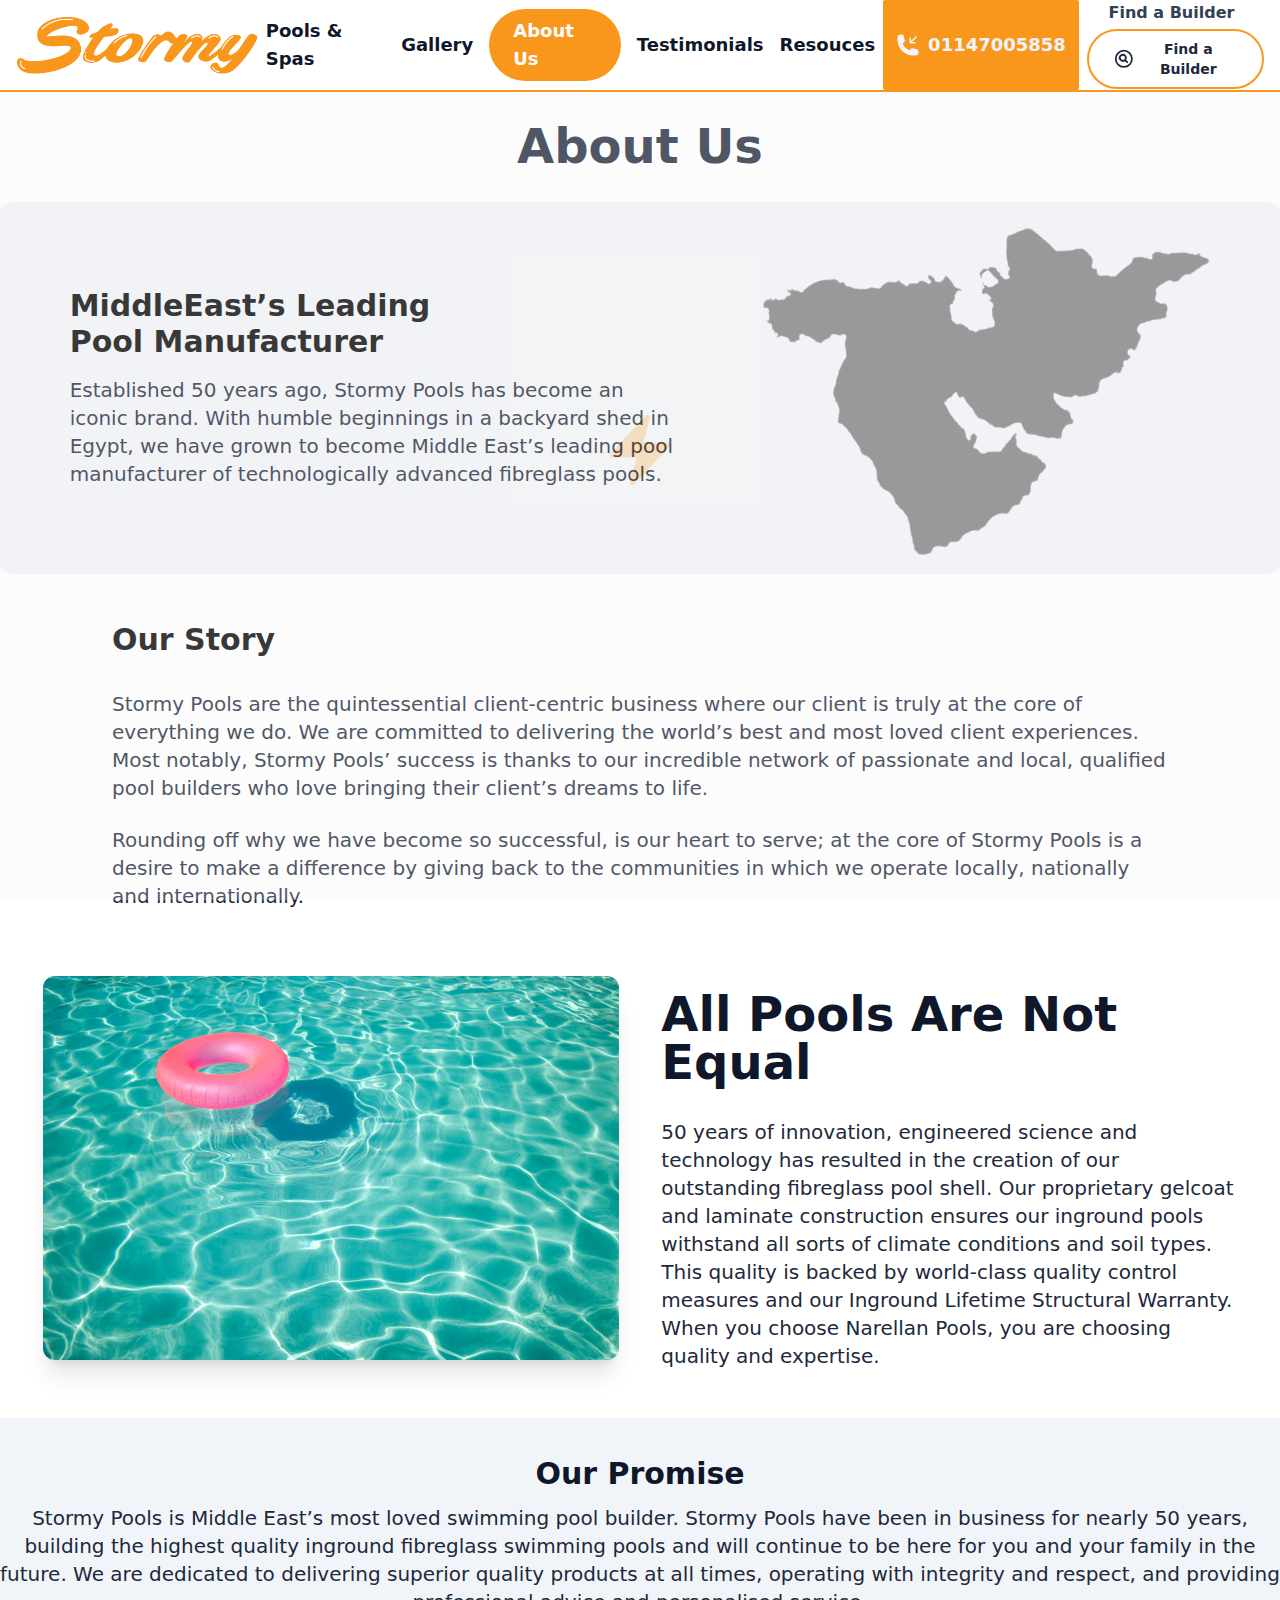
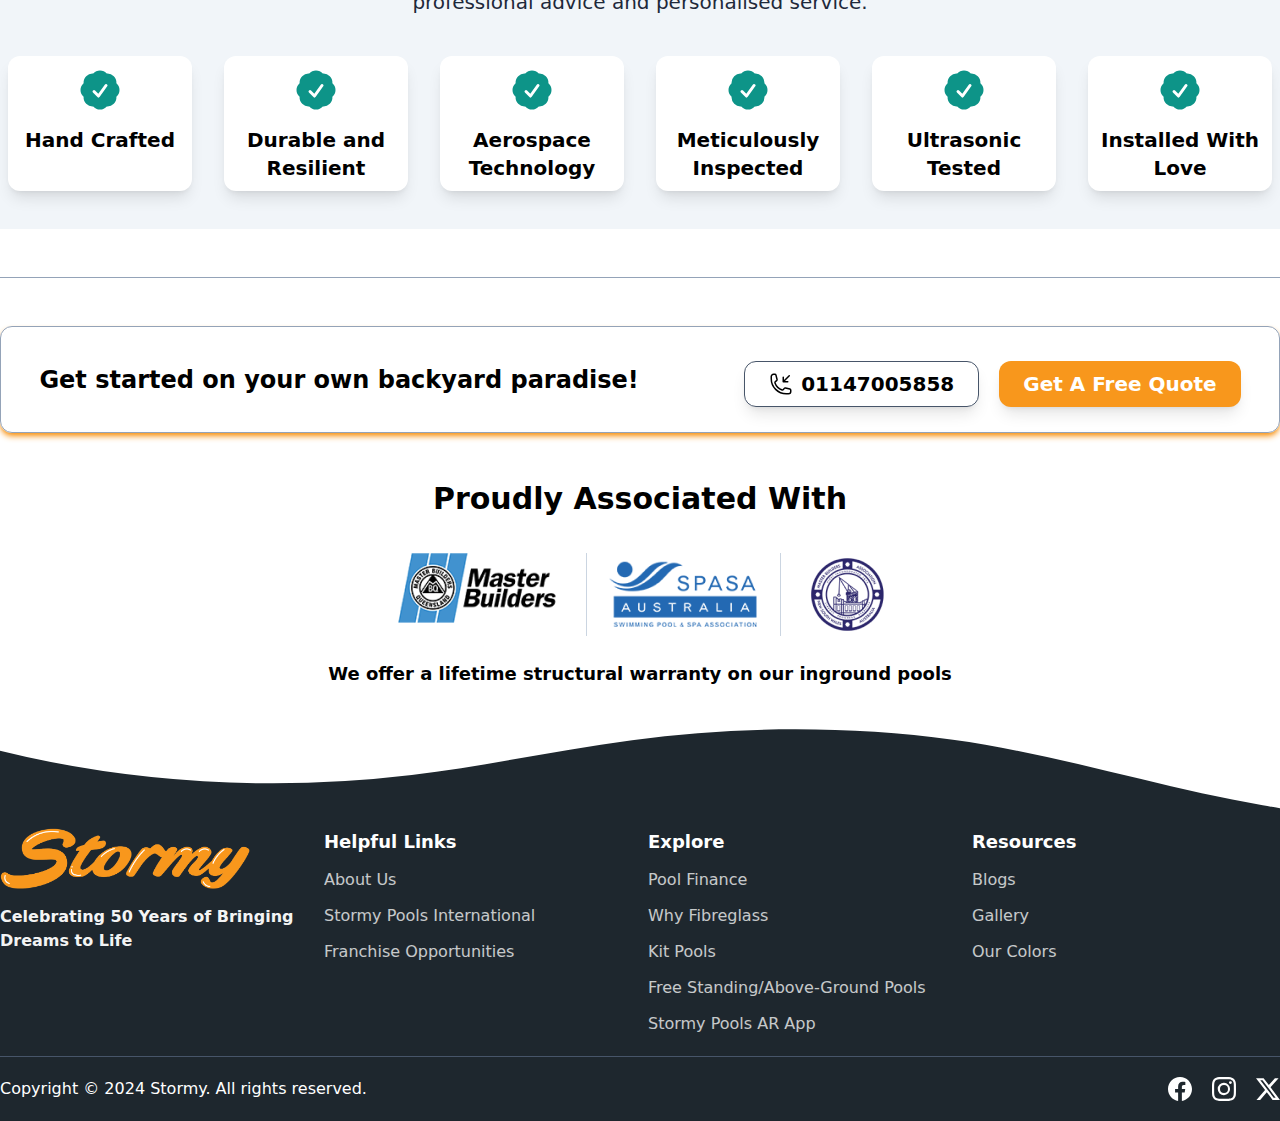
==== about.html @ 47d75a29 "last changes" ====
<!DOCTYPE html>
<html lang="en" class="scroll-smooth">
<head class="scroll-smooth">
    <meta charset="UTF-8">
    <meta name="viewport" content="width=device-width, initial-scale=1.0">
    <title>About Us</title>
    <link rel="stylesheet" href="output.css">
    <style>

        .hazem {
            position: absolute;
            bottom: 0;
            left: 0;
            width: 55%;
            overflow: hidden;
            line-height: 0;
        }
        
        .hazem svg {
            position: relative;
            display: block;
            width: calc(105% + 1.3px);
        }
        
        
        .custom-shape-divider-bottom-1708696219 {
            position: absolute;
            bottom: 0;
            left: 0;
            width: 100%;
            overflow: hidden;
            line-height: 0;
            transform: rotate(180deg);
        }
        
        .custom-shape-divider-bottom-1708696219 svg {
            position: relative;
            display: block;
            width: calc(88% + 1.3px);
            transform: rotateY(180deg);
        }
        
        
        .custom-shape-divider-top-1709748522 {
            top: 0;
            left: 0;
            width: 100%;
            overflow: hidden;
            line-height: 0;
        }
        
        .custom-shape-divider-top-1709748522 svg {
            position: relative;
            display: block;
            width: calc(120% + 1.3px);
            height: 100px;
        }
        
        .custom-shape-divider-top-1709748522 .shape-fill {
            fill: #FFFFFF;
        }
        
    </style>
    <script> configObj = {"buttonD":"M8 17.333h5.333v4C13.333 22.806 14.527 24 16 24c1.473 0 2.667-1.194 2.667-2.667v-4H24L16 8l-8 9.333z","buttonT":"translate(-1088 -172) translate(832 140) translate(32 32) translate(224)","shadowSize":"none","roundnessSize":"14px","buttonDToBottom":"18px","buttonDToRight":"18px","selectedBackgroundColor":"#f8971c","selectedIconColor":"#0f172a","buttonWidth":"40px","buttonHeight":"40px","svgWidth":"32px","svgHeight":"32px"};
    function createButton(obj, pageSimulator) {    const body = document.querySelector("body");
        backToTopButton = document.createElement("span");
            backToTopButton.classList.add("softr-back-to-top-button"); 
               backToTopButton.id = "softr-back-to-top-button"; 
                  pageSimulator      ? pageSimulator.appendChild(backToTopButton)      : body.appendChild(backToTopButton);
                      backToTopButton.style.width = obj.buttonWidth;    backToTopButton.style.height = obj.buttonHeight;
                          backToTopButton.style.marginRight = obj.buttonDToRight;    backToTopButton.style.marginBottom = obj.buttonDToBottom;
                              backToTopButton.style.borderRadius = obj.roundnessSize;    backToTopButton.style.boxShadow = obj.shadowSize;
                                  backToTopButton.style.color = obj.selectedBackgroundColor;    backToTopButton.style.backgroundColor = obj.selectedBackgroundColor;
                                      pageSimulator ? backToTopButton.style.position = "absolute" : backToTopButton.style.position = "fixed";
                                          backToTopButton.style.outline = "none";    backToTopButton.style.bottom = "0px";
                                             backToTopButton.style.right = "0px";    backToTopButton.style.cursor = "pointer"; 
                                                backToTopButton.style.textAlign = "center";    backToTopButton.style.border = "solid 2px currentColor";  
                                                  backToTopButton.innerHTML =      '<svg class="back-to-top-button-svg" xmlns="http://www.w3.org/2000/svg" width="32" height="32" viewBox="0 0 32 32" > <g fill="none" fill-rule="evenodd"> <path d="M0 0H32V32H0z" transform="translate(-1028 -172) translate(832 140) translate(32 32) translate(164) matrix(1 0 0 -1 0 32)" /> <path class="back-to-top-button-img" fill-rule="nonzero" d="M11.384 13.333h9.232c.638 0 .958.68.505 1.079l-4.613 4.07c-.28.246-.736.246-1.016 0l-4.613-4.07c-.453-.399-.133-1.079.505-1.079z" transform="translate(-1028 -172) translate(832 140) translate(32 32) translate(164) matrix(1 0 0 -1 0 32)" /> </g> </svg>';    backToTopButtonSvg = document.querySelector(".back-to-top-button-svg");    backToTopButtonSvg.style.verticalAlign = "middle";    backToTopButtonSvg.style.margin = "auto";    backToTopButtonSvg.style.justifyContent = "center";    backToTopButtonSvg.style.width = obj.svgWidth;    backToTopButtonSvg.style.height = obj.svgHeight;    backToTopButton.appendChild(backToTopButtonSvg);    backToTopButtonImg = document.querySelector(".back-to-top-button-img");    backToTopButtonImg.style.fill = obj.selectedIconColor;    backToTopButtonSvg.appendChild(backToTopButtonImg);    backToTopButtonImg.setAttribute("d", obj.buttonD);    backToTopButtonImg.setAttribute("transform", obj.buttonT);        if(!pageSimulator) {      backToTopButton.style.display = "none";      window.onscroll = function() {        if (document.body.scrollTop > 20 || document.documentElement.scrollTop > 20) {          backToTopButton.style.display = "block";        } else {          backToTopButton.style.display = "none";        }      };        backToTopButton.onclick = function() {        document.body.scrollTop = 0;        document.documentElement.scrollTop = 0;      };    }  };document.addEventListener("DOMContentLoaded", function() { createButton(configObj, null); });
    </script>
    <script src="https://ajax.googleapis.com/ajax/libs/jquery/3.5.1/jquery.min.js"></script>
    <script>
        $(window).on('load', function() {
            $("#loadfirst").fadeOut(1100);
            // $("#mycontent").fadeIn(2000);
            });
    </script>    
</head>
<body>


<!-- my loader -->
<div id="loadfirst" class="h-screen flex justify-center items-center bg-gray-100 z-50 w-screen absolute">
    <svg xmlns="http://www.w3.org/2000/svg" viewBox="0 0 24 24" fill="currentColor" class="text-logo w-20 h-20 sm: animate-ping ease-out">
        <path fill-rule="evenodd" d="M14.615 1.595a.75.75 0 0 1 .359.852L12.982 9.75h7.268a.75.75 0 0 1 .548 1.262l-10.5 11.25a.75.75 0 0 1-1.272-.71l1.992-7.302H3.75a.75.75 0 0 1-.548-1.262l10.5-11.25a.75.75 0 0 1 .913-.143Z" clip-rule="evenodd" />
      </svg>      
</div>




<div id="mycontent">

    <!-- header of the nav bar -->
    <header class="border-b-[2px] border-logo fixed z-50 bg-white w-full">
        <nav class="2xl:container 2xl:mx-auto mx-4 flex justify-between text-slate-800 h-[65px] md:h-[90px]">
            <a href="index.html" class="flex items-center"> <img src="photos/logo2.png" class="w-[160px] sm:w-[250px] sm:min-w-[180px]"> </a>   
            <div class="hidden mylg:flex mylg:items-center 2xl:space-x-6 mylg:mx-2 mylg:space-x-4 font-bold font-sans text-slate-900 text-lg">
                    <a class="navnormal" href="#">Pools & Spas</a>
                    <a class="navnormal" href="gallery.html">Gallery</a>
                    <a class="navactive" href="about.html">About Us</a>
                    <a class="navnormal" href="testimonials.html">Testimonials</a>
                    <a class="navnormal" href="#">Resouces</a>
            </div>
            <div class="hidden mylg:flex justify-between xl:ml-0">
                <div class="flex items-center text-slate-100 font-sans font-bold px-3 text-lg border border-logo rounded-sm bg-logo effect">
                    <svg xmlns="http://www.w3.org/2000/svg" viewBox="0 0 24 24" fill="currentColor" class="w-6 mr-2">
                        <path fill-rule="evenodd" d="M19.5 9.75a.75.75 0 0 1-.75.75h-4.5a.75.75 0 0 1-.75-.75v-4.5a.75.75 0 0 1 1.5 0v2.69l4.72-4.72a.75.75 0 1 1 1.06 1.06L16.06 9h2.69a.75.75 0 0 1 .75.75Z" clip-rule="evenodd" />
                        <path fill-rule="evenodd" d="M1.5 4.5a3 3 0 0 1 3-3h1.372c.86 0 1.61.586 1.819 1.42l1.105 4.423a1.875 1.875 0 0 1-.694 1.955l-1.293.97c-.135.101-.164.249-.126.352a11.285 11.285 0 0 0 6.697 6.697c.103.038.25.009.352-.126l.97-1.293a1.875 1.875 0 0 1 1.955-.694l4.423 1.105c.834.209 1.42.959 1.42 1.82V19.5a3 3 0 0 1-3 3h-2.25C8.552 22.5 1.5 15.448 1.5 6.75V4.5Z" clip-rule="evenodd" />
                      </svg>                      
                  <a href="#"> 01147005858 </a> </div>
                <div class="flex flex-col items-center justify-center">
                    <div class="font-sans font-bold text-slate-700 pb-1"> Find a Builder</div>
                    <div><button class="flex items-center ml-2 py-2 px-6 border-2 border-logo rounded-full font-bold text-sm text-center active:bg-logo2 hover:bg-logo hover:text-white hover:border-2 hover:border-orange-300 transition-all" ><svg xmlns="http://www.w3.org/2000/svg" fill="none" viewBox="0 0 24 24" stroke-width="2" stroke="currentColor" class=" w-6 mr-1 2xl:-ml-2">
                        <path stroke-linecap="round" stroke-linejoin="round" d="m15.75 15.75-2.489-2.489m0 0a3.375 3.375 0 1 0-4.773-4.773 3.375 3.375 0 0 0 4.774 4.774ZM21 12a9 9 0 1 1-18 0 9 9 0 0 1 18 0Z" />
                      </svg> Find a Builder
                      </button>
                    </div>
                </div>
            </div>
            <div class="mylg:hidden flex items-center justify-between"> <button id="hambutton">
                <svg xmlns="http://www.w3.org/2000/svg" viewBox="0 0 24 24" fill="currentColor" class="w-[35px] sm:w-[50px] transition-transform transform-gpu active:rotate-90" @click="toggleEffect">
                    <path fill-rule="evenodd" d="M3 5.25a.75.75 0 0 1 .75-.75h16.5a.75.75 0 0 1 0 1.5H3.75A.75.75 0 0 1 3 5.25Zm0 4.5A.75.75 0 0 1 3.75 9h16.5a.75.75 0 0 1 0 1.5H3.75A.75.75 0 0 1 3 9.75Zm0 4.5a.75.75 0 0 1 .75-.75h16.5a.75.75 0 0 1 0 1.5H3.75a.75.75 0 0 1-.75-.75Zm0 4.5a.75.75 0 0 1 .75-.75h16.5a.75.75 0 0 1 0 1.5H3.75a.75.75 0 0 1-.75-.75Z" clip-rule="evenodd" />
                  </svg>
                </button>
            </div>
        </nav>
        <div id="menu" class="absolute bg-white left-0 right-0 hidden mylg:hidden flex-col items-center justify-center">
            <a class=" hover:text-white active:bg-logo2 hover:bg-logo w-full text-center font-semibold transition-all flex justify-center py-4 text-lg md:text-xl" href="#">Pools & Spas</a>
            <a class=" hover:text-white hover:bg-logo active:bg-logo2 w-full text-center font-semibold transition-all flex justify-center py-4 text-lg md:text-xl" href="gallery.html">Gallery</a>
            <a class=" text-white bg-logo active:bg-logo2 w-full text-center font-semibold transition-all flex justify-center py-4 text-lg md:text-xl" href="about.html">About Us</a>
            <a class=" hover:text-white hover:bg-logo active:bg-logo2 w-full text-center font-semibold transition-all flex justify-center py-4 text-lg md:text-xl" href="testimonials.html">Testimonials</a>
            <a class=" hover:text-white hover:bg-logo active:bg-logo2 w-full text-center font-semibold transition-all flex justify-center py-4 text-lg md:text-xl" href="#">Resouces</a>
            <div class="bg-logo active:bg-logo2 w-full text-center font-semibold transition-all flex justify-center py-4 text-lg text-slate-100">
                <svg xmlns="http://www.w3.org/2000/svg" viewBox="0 0 24 24" fill="currentColor" class="w-6 mr-2 ease-out duration-300">
                    <path fill-rule="evenodd" d="M19.5 9.75a.75.75 0 0 1-.75.75h-4.5a.75.75 0 0 1-.75-.75v-4.5a.75.75 0 0 1 1.5 0v2.69l4.72-4.72a.75.75 0 1 1 1.06 1.06L16.06 9h2.69a.75.75 0 0 1 .75.75Z" clip-rule="evenodd" />
                    <path fill-rule="evenodd" d="M1.5 4.5a3 3 0 0 1 3-3h1.372c.86 0 1.61.586 1.819 1.42l1.105 4.423a1.875 1.875 0 0 1-.694 1.955l-1.293.97c-.135.101-.164.249-.126.352a11.285 11.285 0 0 0 6.697 6.697c.103.038.25.009.352-.126l.97-1.293a1.875 1.875 0 0 1 1.955-.694l4.423 1.105c.834.209 1.42.959 1.42 1.82V19.5a3 3 0 0 1-3 3h-2.25C8.552 22.5 1.5 15.448 1.5 6.75V4.5Z" clip-rule="evenodd" />
                  </svg>
              <a href="#"> 01147005858 </a> </div>
        </div>
    </header>
    


    <!-- about hero -->
    <div class="pt-[65px] md:pt-[90px] sm:container sm:mx-auto">
        <div class="flex flex-col items-center justify-evenly">
            <div> <h1 class="text-3xl sm:text-4xl lg:text-5xl font-bold text-slate-800 py-3 sm:py-5 lg:py-8">About Us</h1> </div>
            <div class="relative sm:container sm:mx-auto bg-gray-100 flex flex-col-reverse sm:flex-row items-center justify-evenly py-4 mx-3 rounded-xl">
                <div class="sm:w-1/2 space-y-4 w-full">
                    <h1 class="text-start left-0 top-0 font-bold text-xl sm:text-2xl lg:text-3xl ml-4 ">MiddleEast’s Leading <br> Pool Manufacturer</h1>
                    <h2 class="text-slate-800 text-start text-base sm:text-lg lg:text-xl mx-4">Established 50 years ago, Stormy Pools has become an iconic brand. With humble beginnings in a backyard shed in Egypt, we have grown to become Middle East’s leading pool manufacturer of technologically advanced fibreglass pools.</h2>
                </div>
                <div class="sm:mr-4 relative pb-4 sm:py-0 mx-4"> <img src="about/middleast.png" class="object-cover"> </div>
            </div>
        </div>
    </div>

    <!-- under hero -->
    <div class="sm:container sm:mx-auto mx-8 sm:py-8 py-4 flex flex-col items-start justify-evenly space-y-4">
        <h1 class="text-start left-0 top-0 font-bold text-xl sm:text-2xl lg:text-3xl py-2 sm:py-4 sm:mx-28"> Our Story </h1>
        <div class="sm:mx-28">
            <p class="text-slate-800 font-sans text-base md:text-base mylg:text-xl">Stormy Pools are the quintessential client-centric business where our client is truly at the core of everything we do. We are committed to delivering the world’s best and most loved client experiences. Most notably, Stormy Pools’ success is thanks to our incredible network of passionate and local, qualified pool builders who love bringing their client’s dreams to life.</p>
            <br>
            <p class="text-slate-800 font-sans text-base md:text-base mylg:text-xl">Rounding off why we have become so successful, is our heart to serve; at the core of Stormy Pools is a desire to make a difference by giving back to the communities in which we operate locally, nationally and internationally.</p>
        </div>
    </div>



    <!-- under hero -->
    <div class="mx-8 sm:mx-0 flex flex-col items-center space-y-3 md:container md:mx-auto md:flex-row md:justify-evenly md:space-y-6 py-6">
        <div class="relative md:max-w-[45%] effectphoto">
            <img class="rounded-xl shadow-xl w-full h-full object-cover box" src="about/cover.png">
        </div>
        <div class="relative md:max-w-[45%] space-y-3 mylg:space-y-8 flex flex-col items-start text-start">
            <h1 class="text-slate-900  font-bold text-xl sm:text-2xl lg:text-3xl mylg:text-5xl font-sans">All Pools Are Not Equal</h1>
            <h2 class="text-slate-800 font-sans text-base md:text-base mylg:text-xl">
                50 years of innovation, engineered science and technology has resulted in the creation of our outstanding fibreglass pool shell.
                Our proprietary gelcoat and laminate construction ensures our inground pools withstand all sorts of climate conditions and soil types.
                This quality is backed by world-class quality control measures and our Inground Lifetime Structural Warranty.
                 When you choose Narellan Pools, you are choosing quality and expertise.
            </h2>
        </div>

    </div>




        <!-- credits -->
        <div class=" bg-slate-100 w-full space-y-5 md:space-y-10 flex flex-col items-center justify-evenly my-6">
        
            <div class="md:container md:mx-auto h-[30%] flex flex-col justify-center items-center pt-[3%] mx-4">
                <h1 class="text-xl mx-2 font-bold font-sans text-center text-slate-900 md:text-2xl mylg:text-3xl sm:w-[55%]">Our Promise</h1>
                <h2 class="text-slate-800 font-sans text-base md:text-base mylg:text-xl text-center pt-3">Stormy Pools is Middle East’s most loved swimming pool builder. Stormy Pools have been in business for nearly 50 years,
                    building the highest quality inground fibreglass swimming pools and will continue to be here for you and your family in the future. We are dedicated to delivering superior quality products at all times,
                    operating with integrity and respect, and providing professional advice and personalised service.
                </h2>
            </div>
            
            <div class="container mx-auto pb-[3%]">
                <div class="grid grid-cols-3 mx-2 gap-x-2 gap-y-2 md:gap-y-4 md:grid-cols-6 mylg:gap-x-8 text-center h-full">
                    
                    <div class="flex flex-col items-center justify-start space-y-1 md:space-y-3 bg-white rounded-xl py-[5%] px-[5%] shadow-lg box">
                        <svg xmlns="http://www.w3.org/2000/svg" viewBox="0 0 24 24" fill="currentColor" class="w-8 h-8 md:w-12 md:h-12 text-teal-600">
                            <path fill-rule="evenodd" d="M8.603 3.799A4.49 4.49 0 0 1 12 2.25c1.357 0 2.573.6 3.397 1.549a4.49 4.49 0 0 1 3.498 1.307 4.491 4.491 0 0 1 1.307 3.497A4.49 4.49 0 0 1 21.75 12a4.49 4.49 0 0 1-1.549 3.397 4.491 4.491 0 0 1-1.307 3.497 4.491 4.491 0 0 1-3.497 1.307A4.49 4.49 0 0 1 12 21.75a4.49 4.49 0 0 1-3.397-1.549 4.49 4.49 0 0 1-3.498-1.306 4.491 4.491 0 0 1-1.307-3.498A4.49 4.49 0 0 1 2.25 12c0-1.357.6-2.573 1.549-3.397a4.49 4.49 0 0 1 1.307-3.497 4.49 4.49 0 0 1 3.497-1.307Zm7.007 6.387a.75.75 0 1 0-1.22-.872l-3.236 4.53L9.53 12.22a.75.75 0 0 0-1.06 1.06l2.25 2.25a.75.75 0 0 0 1.14-.094l3.75-5.25Z" clip-rule="evenodd" />
                          </svg>   
                          <h1 class="font-semibold  md:text-lg mylg:text-xl">Hand Crafted</h1>
                          <!-- <p class="text-sm md:text-base">Handcrafted with care for your family in our state-of-the-art facility in NSW and QLD.</p>      -->
                    </div>

                    <div class="flex flex-col items-center justify-start space-y-1 md:space-y-3 bg-white rounded-xl py-[5%] px-[5%] shadow-lg box">
                        <svg xmlns="http://www.w3.org/2000/svg" viewBox="0 0 24 24" fill="currentColor" class="w-8 h-8 md:w-12 md:h-12 text-teal-600">
                            <path fill-rule="evenodd" d="M8.603 3.799A4.49 4.49 0 0 1 12 2.25c1.357 0 2.573.6 3.397 1.549a4.49 4.49 0 0 1 3.498 1.307 4.491 4.491 0 0 1 1.307 3.497A4.49 4.49 0 0 1 21.75 12a4.49 4.49 0 0 1-1.549 3.397 4.491 4.491 0 0 1-1.307 3.497 4.491 4.491 0 0 1-3.497 1.307A4.49 4.49 0 0 1 12 21.75a4.49 4.49 0 0 1-3.397-1.549 4.49 4.49 0 0 1-3.498-1.306 4.491 4.491 0 0 1-1.307-3.498A4.49 4.49 0 0 1 2.25 12c0-1.357.6-2.573 1.549-3.397a4.49 4.49 0 0 1 1.307-3.497 4.49 4.49 0 0 1 3.497-1.307Zm7.007 6.387a.75.75 0 1 0-1.22-.872l-3.236 4.53L9.53 12.22a.75.75 0 0 0-1.06 1.06l2.25 2.25a.75.75 0 0 0 1.14-.094l3.75-5.25Z" clip-rule="evenodd" />
                          </svg>   
                          <h1 class="font-semibold  md:text-lg mylg:text-xl">Durable and Resilient</h1>
                          <!-- <p class="text-sm md:text-base">Handcrafted with care for your family in our state-of-the-art facility in NSW and QLD.</p>      -->
                    </div>

                    <div class="flex flex-col items-center justify-start space-y-1 md:space-y-3 bg-white rounded-xl py-[5%] px-[5%] shadow-lg box">
                        <svg xmlns="http://www.w3.org/2000/svg" viewBox="0 0 24 24" fill="currentColor" class="w-8 h-8 md:w-12 md:h-12 text-teal-600">
                            <path fill-rule="evenodd" d="M8.603 3.799A4.49 4.49 0 0 1 12 2.25c1.357 0 2.573.6 3.397 1.549a4.49 4.49 0 0 1 3.498 1.307 4.491 4.491 0 0 1 1.307 3.497A4.49 4.49 0 0 1 21.75 12a4.49 4.49 0 0 1-1.549 3.397 4.491 4.491 0 0 1-1.307 3.497 4.491 4.491 0 0 1-3.497 1.307A4.49 4.49 0 0 1 12 21.75a4.49 4.49 0 0 1-3.397-1.549 4.49 4.49 0 0 1-3.498-1.306 4.491 4.491 0 0 1-1.307-3.498A4.49 4.49 0 0 1 2.25 12c0-1.357.6-2.573 1.549-3.397a4.49 4.49 0 0 1 1.307-3.497 4.49 4.49 0 0 1 3.497-1.307Zm7.007 6.387a.75.75 0 1 0-1.22-.872l-3.236 4.53L9.53 12.22a.75.75 0 0 0-1.06 1.06l2.25 2.25a.75.75 0 0 0 1.14-.094l3.75-5.25Z" clip-rule="evenodd" />
                          </svg>   
                          <h1 class="font-semibold  md:text-lg mylg:text-xl">Aerospace Technology</h1>
                          <!-- <p class="text-sm md:text-base">Handcrafted with care for your family in our state-of-the-art facility in NSW and QLD.</p>      -->
                    </div>
                    
                    <div class="flex flex-col items-center justify-start space-y-1 md:space-y-3 bg-white rounded-xl py-[5%] px-[5%] shadow-lg box">
                        <svg xmlns="http://www.w3.org/2000/svg" viewBox="0 0 24 24" fill="currentColor" class="w-8 h-8 md:w-12 md:h-12 text-teal-600">
                            <path fill-rule="evenodd" d="M8.603 3.799A4.49 4.49 0 0 1 12 2.25c1.357 0 2.573.6 3.397 1.549a4.49 4.49 0 0 1 3.498 1.307 4.491 4.491 0 0 1 1.307 3.497A4.49 4.49 0 0 1 21.75 12a4.49 4.49 0 0 1-1.549 3.397 4.491 4.491 0 0 1-1.307 3.497 4.491 4.491 0 0 1-3.497 1.307A4.49 4.49 0 0 1 12 21.75a4.49 4.49 0 0 1-3.397-1.549 4.49 4.49 0 0 1-3.498-1.306 4.491 4.491 0 0 1-1.307-3.498A4.49 4.49 0 0 1 2.25 12c0-1.357.6-2.573 1.549-3.397a4.49 4.49 0 0 1 1.307-3.497 4.49 4.49 0 0 1 3.497-1.307Zm7.007 6.387a.75.75 0 1 0-1.22-.872l-3.236 4.53L9.53 12.22a.75.75 0 0 0-1.06 1.06l2.25 2.25a.75.75 0 0 0 1.14-.094l3.75-5.25Z" clip-rule="evenodd" />
                          </svg>                          
                          
                          <h1 class="font-semibold  md:text-lg mylg:text-xl">Meticulously Inspected</h1>
                          <!-- <p class="text-sm md:text-base">Our network of local pool builders across NSW, ACT, VIC, SA & QLD are professional and family-owned – they’ll work with you every step of the way.</p>      -->
                    </div>
                    
                    <div class="flex flex-col items-center justify-start space-y-1 md:space-y-3 bg-white rounded-xl py-[5%] px-[5%] shadow-lg box">
                        <svg xmlns="http://www.w3.org/2000/svg" viewBox="0 0 24 24" fill="currentColor" class="w-8 h-8 md:w-12 md:h-12 text-teal-600">
                            <path fill-rule="evenodd" d="M8.603 3.799A4.49 4.49 0 0 1 12 2.25c1.357 0 2.573.6 3.397 1.549a4.49 4.49 0 0 1 3.498 1.307 4.491 4.491 0 0 1 1.307 3.497A4.49 4.49 0 0 1 21.75 12a4.49 4.49 0 0 1-1.549 3.397 4.491 4.491 0 0 1-1.307 3.497 4.491 4.491 0 0 1-3.497 1.307A4.49 4.49 0 0 1 12 21.75a4.49 4.49 0 0 1-3.397-1.549 4.49 4.49 0 0 1-3.498-1.306 4.491 4.491 0 0 1-1.307-3.498A4.49 4.49 0 0 1 2.25 12c0-1.357.6-2.573 1.549-3.397a4.49 4.49 0 0 1 1.307-3.497 4.49 4.49 0 0 1 3.497-1.307Zm7.007 6.387a.75.75 0 1 0-1.22-.872l-3.236 4.53L9.53 12.22a.75.75 0 0 0-1.06 1.06l2.25 2.25a.75.75 0 0 0 1.14-.094l3.75-5.25Z" clip-rule="evenodd" />
                          </svg>   
                          
                          <h1 class="font-semibold  md:text-lg mylg:text-xl ">Ultrasonic Tested</h1>
                          <!-- <p class="text-sm md:text-base">Peace of mind with our lifetime structural inground warranty.</p>      -->
                    </div>
    
                    <div class="flex flex-col items-center justify-start space-y-1 md:space-y-3 bg-white rounded-xl py-[5%] px-[5%] shadow-lg box">
                        <svg xmlns="http://www.w3.org/2000/svg" viewBox="0 0 24 24" fill="currentColor" class="w-8 h-8 md:w-12 md:h-12 text-teal-600">
                            <path fill-rule="evenodd" d="M8.603 3.799A4.49 4.49 0 0 1 12 2.25c1.357 0 2.573.6 3.397 1.549a4.49 4.49 0 0 1 3.498 1.307 4.491 4.491 0 0 1 1.307 3.497A4.49 4.49 0 0 1 21.75 12a4.49 4.49 0 0 1-1.549 3.397 4.491 4.491 0 0 1-1.307 3.497 4.491 4.491 0 0 1-3.497 1.307A4.49 4.49 0 0 1 12 21.75a4.49 4.49 0 0 1-3.397-1.549 4.49 4.49 0 0 1-3.498-1.306 4.491 4.491 0 0 1-1.307-3.498A4.49 4.49 0 0 1 2.25 12c0-1.357.6-2.573 1.549-3.397a4.49 4.49 0 0 1 1.307-3.497 4.49 4.49 0 0 1 3.497-1.307Zm7.007 6.387a.75.75 0 1 0-1.22-.872l-3.236 4.53L9.53 12.22a.75.75 0 0 0-1.06 1.06l2.25 2.25a.75.75 0 0 0 1.14-.094l3.75-5.25Z" clip-rule="evenodd" />
                          </svg>   
                          
                          <h1 class="font-semibold  md:text-lg mylg:text-xl">Installed With Love</h1>
                          <!-- <p class="text-sm md:text-base">With over 50 years of innovation, research and development to create a world-class pool shell.</p>      -->
                    </div>
    
                </div>
            </div>
    
        </div>



    <!-- divider -->
    <div class="mydivider"></div>
    <!-- divider -->

    <!-- contact section -->
    <div class="sm:container sm:mx-auto md:flex-row md:items-center md:py-[2%] md:px-[3%] justify-between flex flex-col mx-3 py-[5%] px-[5%] border border-slate-400 rounded-xl shadow-logo shadow-md md:text-lg mylg:text-xl space-y-2 my-6 md:my-10 mylg:my-12">
        <div class="text-center font-bold text-lg md:text-xl mylg:text-2xl">Get started on your own backyard paradise!</div>
        <div class="flex flex-col md:flex-row md:space-x-5 md:space-y-0 justify-center font-sans font-semibold text-center space-y-2">
            <button class="effect border border-slate-600 rounded-xl py-2 px-6 flex items-center justify-center shadow-lg hover:bg-slate-100 transition-all">
                <svg xmlns="http://www.w3.org/2000/svg" fill="none" viewBox="0 0 24 24" stroke-width="1.5" stroke="currentColor" class="w-5 h-5 md:w-6 md:h-6 mr-2">
                    <path stroke-linecap="round" stroke-linejoin="round" d="M14.25 9.75v-4.5m0 4.5h4.5m-4.5 0 6-6m-3 18c-8.284 0-15-6.716-15-15V4.5A2.25 2.25 0 0 1 4.5 2.25h1.372c.516 0 .966.351 1.091.852l1.106 4.423c.11.44-.054.902-.417 1.173l-1.293.97a1.062 1.062 0 0 0-.38 1.21 12.035 12.035 0 0 0 7.143 7.143c.441.162.928-.004 1.21-.38l.97-1.293a1.125 1.125 0 0 1 1.173-.417l4.423 1.106c.5.125.852.575.852 1.091V19.5a2.25 2.25 0 0 1-2.25 2.25h-2.25Z" />
                </svg>                
                01147005858
            </button>
            <button class="effect border border-slate-600 rounded-xl py-2 px-6 text-white bg-logo border-none shadow-lg hover:bg-logo2 transition-all">Get A Free Quote</button>
        </div>
    </div>

    <!-- assosiated with -->
    <div class="sm:container sm:mx-auto mx-2 space-y-6 flex flex-col items-center justify-center mb-10">
        <div class="sm:text-3xl text-2xl font-semibold text-center">Proudly Associated With</div>
        <div class="flex flex-col sm:flex-row items-center justify-center space-y-3 sm:space-x-6">
            <img src="photos/svgess/image-3.png">
            <img class="sm:border-x-[1px] sm:border-slate-300 sm:px-4" src="photos/svgess/image-4.png">
            <img src="photos/svgess/image-5.png">
        </div>
        <div class="sm:text-lg font-semibold text-center">We offer a lifetime structural warranty on our inground pools</div>
    </div>

    <!-- footer section -->
    <footer class="bg-[#1e272e] w-full">
            <div class="custom-shape-divider-top-1709748522">
                <svg data-name="Layer 1" xmlns="http://www.w3.org/2000/svg" viewBox="0 0 1200 120" preserveAspectRatio="none">
                    <path d="M321.39,56.44c58-10.79,114.16-30.13,172-41.86,82.39-16.72,168.19-17.73,250.45-.39C823.78,31,906.67,72,985.66,92.83c70.05,18.48,146.53,26.09,214.34,3V0H0V27.35A600.21,600.21,0,0,0,321.39,56.44Z" class="shape-fill"></path>
                </svg>
            </div>

            <div id="content" class="bg-[#1e272e] h-full flex flex-col justify-evenly text-white space-y-5 ">
                <div id="upper" class=" w-full grid grid-cols-1 gap-4 gap-y-6 sm:grid-cols-2 sm:gap-4 lg:grid-cols-4 lg:gap-4 text-center h-full sm:container sm:mx-auto">
                    <div class=" flex flex-col justify-center items-center sm:items-start sm:justify-start space-y-4">
                        <a href="index.html"><img src="photos/logo2.png" class="w-[160px] sm:w-[250px] sm:min-w-[180px]" alt="logo2"></a>
                        <p class="sm:text-start font-semibold opacity-95">Celebrating 50 Years of Bringing Dreams to Life</p>
                     </div>
                    <div>
                        <ul class="flex flex-col space-y-3 sm:text-start">
                            <li class=" font-semibold text-lg">Helpful Links</li>
                            <li><a href="about.html" class="opacity-75">About Us</a></li>
                            <li><a href="#" class="opacity-75">Stormy Pools International</a></li>
                            <li><a href="#" class="opacity-75">Franchise Opportunities</a></li>
                        </ul>
                    </div>
                    <div>
                        <ul class="flex flex-col space-y-3 sm:text-start">
                            <li class=" font-semibold text-lg">Explore</li>
                            <li><a href="#" class="opacity-75">Pool Finance</a></li>
                            <li><a href="#" class="opacity-75">Why Fibreglass</a></li>
                            <li><a href="#" class="opacity-75">Kit Pools</a></li>
                            <li><a href="#" class="opacity-75">Free Standing/Above-Ground Pools</a></li>
                            <li><a href="#" class="opacity-75">Stormy Pools AR App</a></li>
                        </ul>
                    </div>
                    <div>
                        <ul class="flex flex-col space-y-3 sm:text-start">
                            <li class=" font-semibold text-lg">Resources</li>
                            <li class="opacity-75"><a href="#">Blogs</a></li>
                            <li class="opacity-75"><a href="gallery.html">Gallery</a></li>
                            <li class="opacity-75"><a href="#">Our Colors</a></li>
                        </ul>
                    </div>
                </div>
                <div id="lower" class=" w-full flex flex-col sm:flex-row items-center text-center justify-between bottom-0 sm:container sm:mx-auto border-t border-slate-600 py-4">
                    <p>Copyright © 2024 Stormy. All rights reserved.</p>
                    <div class="flex flex-row items-center justify-end space-x-5 py-3 sm:py-1">
                        
                        <a href="https://www.facebook.com">
                            <svg xmlns="http://www.w3.org/2000/svg" fill="currentColor" class="bi bi-facebook w-6 h-6" viewBox="0 0 16 16">
                                <path d="M16 8.049c0-4.446-3.582-8.05-8-8.05C3.58 0-.002 3.603-.002 8.05c0 4.017 2.926 7.347 6.75 7.951v-5.625h-2.03V8.05H6.75V6.275c0-2.017 1.195-3.131 3.022-3.131.876 0 1.791.157 1.791.157v1.98h-1.009c-.993 0-1.303.621-1.303 1.258v1.51h2.218l-.354 2.326H9.25V16c3.824-.604 6.75-3.934 6.75-7.951"/>
                            </svg>
                        </a>
                        
                        <a href="https://www.instagram.com">
                            <svg xmlns="http://www.w3.org/2000/svg" fill="currentColor" class="bi bi-instagram w-6 h-6" viewBox="0 0 16 16">
                                <path d="M8 0C5.829 0 5.556.01 4.703.048 3.85.088 3.269.222 2.76.42a3.9 3.9 0 0 0-1.417.923A3.9 3.9 0 0 0 .42 2.76C.222 3.268.087 3.85.048 4.7.01 5.555 0 5.827 0 8.001c0 2.172.01 2.444.048 3.297.04.852.174 1.433.372 1.942.205.526.478.972.923 1.417.444.445.89.719 1.416.923.51.198 1.09.333 1.942.372C5.555 15.99 5.827 16 8 16s2.444-.01 3.298-.048c.851-.04 1.434-.174 1.943-.372a3.9 3.9 0 0 0 1.416-.923c.445-.445.718-.891.923-1.417.197-.509.332-1.09.372-1.942C15.99 10.445 16 10.173 16 8s-.01-2.445-.048-3.299c-.04-.851-.175-1.433-.372-1.941a3.9 3.9 0 0 0-.923-1.417A3.9 3.9 0 0 0 13.24.42c-.51-.198-1.092-.333-1.943-.372C10.443.01 10.172 0 7.998 0zm-.717 1.442h.718c2.136 0 2.389.007 3.232.046.78.035 1.204.166 1.486.275.373.145.64.319.92.599s.453.546.598.92c.11.281.24.705.275 1.485.039.843.047 1.096.047 3.231s-.008 2.389-.047 3.232c-.035.78-.166 1.203-.275 1.485a2.5 2.5 0 0 1-.599.919c-.28.28-.546.453-.92.598-.28.11-.704.24-1.485.276-.843.038-1.096.047-3.232.047s-2.39-.009-3.233-.047c-.78-.036-1.203-.166-1.485-.276a2.5 2.5 0 0 1-.92-.598 2.5 2.5 0 0 1-.6-.92c-.109-.281-.24-.705-.275-1.485-.038-.843-.046-1.096-.046-3.233s.008-2.388.046-3.231c.036-.78.166-1.204.276-1.486.145-.373.319-.64.599-.92s.546-.453.92-.598c.282-.11.705-.24 1.485-.276.738-.034 1.024-.044 2.515-.045zm4.988 1.328a.96.96 0 1 0 0 1.92.96.96 0 0 0 0-1.92m-4.27 1.122a4.109 4.109 0 1 0 0 8.217 4.109 4.109 0 0 0 0-8.217m0 1.441a2.667 2.667 0 1 1 0 5.334 2.667 2.667 0 0 1 0-5.334"/>
                            </svg>
                        </a>
                        
                        <a href="https://www.x.com">
                            <svg xmlns="http://www.w3.org/2000/svg" fill="currentColor" class="bi bi-twitter-x w-6 h-6" viewBox="0 0 16 16">
                                <path d="M12.6.75h2.454l-5.36 6.142L16 15.25h-4.937l-3.867-5.07-4.425 5.07H.316l5.733-6.57L0 .75h5.063l3.495 4.633L12.601.75Zm-.86 13.028h1.36L4.323 2.145H2.865z"/>
                            </svg>
                        </a>

                    </div>
                </div>
            </div>

    </footer>


</div>    

<!-- Some js Scripts -->
<script src="jsfile.js"></script>
</body>
</html>
---- output.css ----
/** @format */

/*! tailwindcss v3.4.3 | MIT License | https://tailwindcss.com */

/*
1. Prevent padding and border from affecting element width. (https://github.com/mozdevs/cssremedy/issues/4)
2. Allow adding a border to an element by just adding a border-width. (https://github.com/tailwindcss/tailwindcss/pull/116)
*/

*,
::before,
::after {
  box-sizing: border-box;
  /* 1 */
  border-width: 0;
  /* 2 */
  border-style: solid;
  /* 2 */
  border-color: #e5e7eb;
  /* 2 */
}

::before,
::after {
  --tw-content: '';
}

/*
1. Use a consistent sensible line-height in all browsers.
2. Prevent adjustments of font size after orientation changes in iOS.
3. Use a more readable tab size.
4. Use the user's configured `sans` font-family by default.
5. Use the user's configured `sans` font-feature-settings by default.
6. Use the user's configured `sans` font-variation-settings by default.
7. Disable tap highlights on iOS
*/

html,
:host {
  line-height: 1.5;
  /* 1 */
  -webkit-text-size-adjust: 100%;
  /* 2 */
  -moz-tab-size: 4;
  /* 3 */
  -o-tab-size: 4;
     tab-size: 4;
  /* 3 */
  font-family: ui-sans-serif, system-ui, sans-serif, "Apple Color Emoji", "Segoe UI Emoji", "Segoe UI Symbol", "Noto Color Emoji";
  /* 4 */
  font-feature-settings: normal;
  /* 5 */
  font-variation-settings: normal;
  /* 6 */
  -webkit-tap-highlight-color: transparent;
  /* 7 */
}

/*
1. Remove the margin in all browsers.
2. Inherit line-height from `html` so users can set them as a class directly on the `html` element.
*/

body {
  margin: 0;
  /* 1 */
  line-height: inherit;
  /* 2 */
}

/*
1. Add the correct height in Firefox.
2. Correct the inheritance of border color in Firefox. (https://bugzilla.mozilla.org/show_bug.cgi?id=190655)
3. Ensure horizontal rules are visible by default.
*/

hr {
  height: 0;
  /* 1 */
  color: inherit;
  /* 2 */
  border-top-width: 1px;
  /* 3 */
}

/*
Add the correct text decoration in Chrome, Edge, and Safari.
*/

abbr:where([title]) {
  -webkit-text-decoration: underline dotted;
          text-decoration: underline dotted;
}

/*
Remove the default font size and weight for headings.
*/

h1,
h2,
h3,
h4,
h5,
h6 {
  font-size: inherit;
  font-weight: inherit;
}

/*
Reset links to optimize for opt-in styling instead of opt-out.
*/

a {
  color: inherit;
  text-decoration: inherit;
}

/*
Add the correct font weight in Edge and Safari.
*/

b,
strong {
  font-weight: bolder;
}

/*
1. Use the user's configured `mono` font-family by default.
2. Use the user's configured `mono` font-feature-settings by default.
3. Use the user's configured `mono` font-variation-settings by default.
4. Correct the odd `em` font sizing in all browsers.
*/

code,
kbd,
samp,
pre {
  font-family: ui-monospace, SFMono-Regular, Menlo, Monaco, Consolas, "Liberation Mono", "Courier New", monospace;
  /* 1 */
  font-feature-settings: normal;
  /* 2 */
  font-variation-settings: normal;
  /* 3 */
  font-size: 1em;
  /* 4 */
}

/*
Add the correct font size in all browsers.
*/

small {
  font-size: 80%;
}

/*
Prevent `sub` and `sup` elements from affecting the line height in all browsers.
*/

sub,
sup {
  font-size: 75%;
  line-height: 0;
  position: relative;
  vertical-align: baseline;
}

sub {
  bottom: -0.25em;
}

sup {
  top: -0.5em;
}

/*
1. Remove text indentation from table contents in Chrome and Safari. (https://bugs.chromium.org/p/chromium/issues/detail?id=999088, https://bugs.webkit.org/show_bug.cgi?id=201297)
2. Correct table border color inheritance in all Chrome and Safari. (https://bugs.chromium.org/p/chromium/issues/detail?id=935729, https://bugs.webkit.org/show_bug.cgi?id=195016)
3. Remove gaps between table borders by default.
*/

table {
  text-indent: 0;
  /* 1 */
  border-color: inherit;
  /* 2 */
  border-collapse: collapse;
  /* 3 */
}

/*
1. Change the font styles in all browsers.
2. Remove the margin in Firefox and Safari.
3. Remove default padding in all browsers.
*/

button,
input,
optgroup,
select,
textarea {
  font-family: inherit;
  /* 1 */
  font-feature-settings: inherit;
  /* 1 */
  font-variation-settings: inherit;
  /* 1 */
  font-size: 100%;
  /* 1 */
  font-weight: inherit;
  /* 1 */
  line-height: inherit;
  /* 1 */
  letter-spacing: inherit;
  /* 1 */
  color: inherit;
  /* 1 */
  margin: 0;
  /* 2 */
  padding: 0;
  /* 3 */
}

/*
Remove the inheritance of text transform in Edge and Firefox.
*/

button,
select {
  text-transform: none;
}

/*
1. Correct the inability to style clickable types in iOS and Safari.
2. Remove default button styles.
*/

button,
input:where([type='button']),
input:where([type='reset']),
input:where([type='submit']) {
  -webkit-appearance: button;
  /* 1 */
  background-color: transparent;
  /* 2 */
  background-image: none;
  /* 2 */
}

/*
Use the modern Firefox focus style for all focusable elements.
*/

:-moz-focusring {
  outline: auto;
}

/*
Remove the additional `:invalid` styles in Firefox. (https://github.com/mozilla/gecko-dev/blob/2f9eacd9d3d995c937b4251a5557d95d494c9be1/layout/style/res/forms.css#L728-L737)
*/

:-moz-ui-invalid {
  box-shadow: none;
}

/*
Add the correct vertical alignment in Chrome and Firefox.
*/

progress {
  vertical-align: baseline;
}

/*
Correct the cursor style of increment and decrement buttons in Safari.
*/

::-webkit-inner-spin-button,
::-webkit-outer-spin-button {
  height: auto;
}

/*
1. Correct the odd appearance in Chrome and Safari.
2. Correct the outline style in Safari.
*/

[type='search'] {
  -webkit-appearance: textfield;
  /* 1 */
  outline-offset: -2px;
  /* 2 */
}

/*
Remove the inner padding in Chrome and Safari on macOS.
*/

::-webkit-search-decoration {
  -webkit-appearance: none;
}

/*
1. Correct the inability to style clickable types in iOS and Safari.
2. Change font properties to `inherit` in Safari.
*/

::-webkit-file-upload-button {
  -webkit-appearance: button;
  /* 1 */
  font: inherit;
  /* 2 */
}

/*
Add the correct display in Chrome and Safari.
*/

summary {
  display: list-item;
}

/*
Removes the default spacing and border for appropriate elements.
*/

blockquote,
dl,
dd,
h1,
h2,
h3,
h4,
h5,
h6,
hr,
figure,
p,
pre {
  margin: 0;
}

fieldset {
  margin: 0;
  padding: 0;
}

legend {
  padding: 0;
}

ol,
ul,
menu {
  list-style: none;
  margin: 0;
  padding: 0;
}

/*
Reset default styling for dialogs.
*/

dialog {
  padding: 0;
}

/*
Prevent resizing textareas horizontally by default.
*/

textarea {
  resize: vertical;
}

/*
1. Reset the default placeholder opacity in Firefox. (https://github.com/tailwindlabs/tailwindcss/issues/3300)
2. Set the default placeholder color to the user's configured gray 400 color.
*/

input::-moz-placeholder, textarea::-moz-placeholder {
  opacity: 1;
  /* 1 */
  color: #9ca3af;
  /* 2 */
}

input::placeholder,
textarea::placeholder {
  opacity: 1;
  /* 1 */
  color: #9ca3af;
  /* 2 */
}

/*
Set the default cursor for buttons.
*/

button,
[role="button"] {
  cursor: pointer;
}

/*
Make sure disabled buttons don't get the pointer cursor.
*/

:disabled {
  cursor: default;
}

/*
1. Make replaced elements `display: block` by default. (https://github.com/mozdevs/cssremedy/issues/14)
2. Add `vertical-align: middle` to align replaced elements more sensibly by default. (https://github.com/jensimmons/cssremedy/issues/14#issuecomment-634934210)
   This can trigger a poorly considered lint error in some tools but is included by design.
*/

img,
svg,
video,
canvas,
audio,
iframe,
embed,
object {
  display: block;
  /* 1 */
  vertical-align: middle;
  /* 2 */
}

/*
Constrain images and videos to the parent width and preserve their intrinsic aspect ratio. (https://github.com/mozdevs/cssremedy/issues/14)
*/

img,
video {
  max-width: 100%;
  height: auto;
}

/* Make elements with the HTML hidden attribute stay hidden by default */

[hidden] {
  display: none;
}

*, ::before, ::after {
  --tw-border-spacing-x: 0;
  --tw-border-spacing-y: 0;
  --tw-translate-x: 0;
  --tw-translate-y: 0;
  --tw-rotate: 0;
  --tw-skew-x: 0;
  --tw-skew-y: 0;
  --tw-scale-x: 1;
  --tw-scale-y: 1;
  --tw-pan-x:  ;
  --tw-pan-y:  ;
  --tw-pinch-zoom:  ;
  --tw-scroll-snap-strictness: proximity;
  --tw-gradient-from-position:  ;
  --tw-gradient-via-position:  ;
  --tw-gradient-to-position:  ;
  --tw-ordinal:  ;
  --tw-slashed-zero:  ;
  --tw-numeric-figure:  ;
  --tw-numeric-spacing:  ;
  --tw-numeric-fraction:  ;
  --tw-ring-inset:  ;
  --tw-ring-offset-width: 0px;
  --tw-ring-offset-color: #fff;
  --tw-ring-color: rgb(59 130 246 / 0.5);
  --tw-ring-offset-shadow: 0 0 #0000;
  --tw-ring-shadow: 0 0 #0000;
  --tw-shadow: 0 0 #0000;
  --tw-shadow-colored: 0 0 #0000;
  --tw-blur:  ;
  --tw-brightness:  ;
  --tw-contrast:  ;
  --tw-grayscale:  ;
  --tw-hue-rotate:  ;
  --tw-invert:  ;
  --tw-saturate:  ;
  --tw-sepia:  ;
  --tw-drop-shadow:  ;
  --tw-backdrop-blur:  ;
  --tw-backdrop-brightness:  ;
  --tw-backdrop-contrast:  ;
  --tw-backdrop-grayscale:  ;
  --tw-backdrop-hue-rotate:  ;
  --tw-backdrop-invert:  ;
  --tw-backdrop-opacity:  ;
  --tw-backdrop-saturate:  ;
  --tw-backdrop-sepia:  ;
  --tw-contain-size:  ;
  --tw-contain-layout:  ;
  --tw-contain-paint:  ;
  --tw-contain-style:  ;
}

::backdrop {
  --tw-border-spacing-x: 0;
  --tw-border-spacing-y: 0;
  --tw-translate-x: 0;
  --tw-translate-y: 0;
  --tw-rotate: 0;
  --tw-skew-x: 0;
  --tw-skew-y: 0;
  --tw-scale-x: 1;
  --tw-scale-y: 1;
  --tw-pan-x:  ;
  --tw-pan-y:  ;
  --tw-pinch-zoom:  ;
  --tw-scroll-snap-strictness: proximity;
  --tw-gradient-from-position:  ;
  --tw-gradient-via-position:  ;
  --tw-gradient-to-position:  ;
  --tw-ordinal:  ;
  --tw-slashed-zero:  ;
  --tw-numeric-figure:  ;
  --tw-numeric-spacing:  ;
  --tw-numeric-fraction:  ;
  --tw-ring-inset:  ;
  --tw-ring-offset-width: 0px;
  --tw-ring-offset-color: #fff;
  --tw-ring-color: rgb(59 130 246 / 0.5);
  --tw-ring-offset-shadow: 0 0 #0000;
  --tw-ring-shadow: 0 0 #0000;
  --tw-shadow: 0 0 #0000;
  --tw-shadow-colored: 0 0 #0000;
  --tw-blur:  ;
  --tw-brightness:  ;
  --tw-contrast:  ;
  --tw-grayscale:  ;
  --tw-hue-rotate:  ;
  --tw-invert:  ;
  --tw-saturate:  ;
  --tw-sepia:  ;
  --tw-drop-shadow:  ;
  --tw-backdrop-blur:  ;
  --tw-backdrop-brightness:  ;
  --tw-backdrop-contrast:  ;
  --tw-backdrop-grayscale:  ;
  --tw-backdrop-hue-rotate:  ;
  --tw-backdrop-invert:  ;
  --tw-backdrop-opacity:  ;
  --tw-backdrop-saturate:  ;
  --tw-backdrop-sepia:  ;
  --tw-contain-size:  ;
  --tw-contain-layout:  ;
  --tw-contain-paint:  ;
  --tw-contain-style:  ;
}

.container {
  width: 100%;
}

@media (min-width: 440px) {
  .container {
    max-width: 440px;
  }
}

@media (min-width: 640px) {
  .container {
    max-width: 640px;
  }
}

@media (min-width: 768px) {
  .container {
    max-width: 768px;
  }
}

@media (min-width: 1024px) {
  .container {
    max-width: 1024px;
  }
}

@media (min-width: 1143px) {
  .container {
    max-width: 1143px;
  }
}

@media (min-width: 1280px) {
  .container {
    max-width: 1280px;
  }
}

@media (min-width: 1536px) {
  .container {
    max-width: 1536px;
  }
}

.mydivider {
  margin-left: 7%;
  margin-right: 7%;
  margin-top: 1.5rem;
  margin-bottom: 1.5rem;
  border-bottom-width: 1px;
  --tw-border-opacity: 1;
  border-color: rgb(148 163 184 / var(--tw-border-opacity));
}

@media (min-width: 768px) {
  .mydivider {
    width: 100%;
  }

  @media (min-width: 440px) {
    .mydivider {
      max-width: 440px;
    }
  }

  @media (min-width: 640px) {
    .mydivider {
      max-width: 640px;
    }
  }

  @media (min-width: 768px) {
    .mydivider {
      max-width: 768px;
    }
  }

  @media (min-width: 1024px) {
    .mydivider {
      max-width: 1024px;
    }
  }

  @media (min-width: 1143px) {
    .mydivider {
      max-width: 1143px;
    }
  }

  @media (min-width: 1280px) {
    .mydivider {
      max-width: 1280px;
    }
  }

  @media (min-width: 1536px) {
    .mydivider {
      max-width: 1536px;
    }
  }

  .mydivider {
    margin-left: auto;
    margin-right: auto;
    margin-top: 2.5rem;
    margin-bottom: 2.5rem;
  }
}

@media (min-width: 1143px) {
  .mydivider {
    margin-top: 3rem;
    margin-bottom: 3rem;
  }
}

.effect {
  transition-property: color, background-color, border-color, text-decoration-color, fill, stroke, opacity, box-shadow, transform, filter, -webkit-backdrop-filter;
  transition-property: color, background-color, border-color, text-decoration-color, fill, stroke, opacity, box-shadow, transform, filter, backdrop-filter;
  transition-property: color, background-color, border-color, text-decoration-color, fill, stroke, opacity, box-shadow, transform, filter, backdrop-filter, -webkit-backdrop-filter;
  transition-timing-function: cubic-bezier(0.4, 0, 0.2, 1);
  transition-delay: 0s;
  transition-duration: 300ms;
  transition-timing-function: cubic-bezier(0, 0, 0.2, 1);
}

.effect:hover {
  --tw-translate-y: -0.25rem;
  --tw-scale-x: 1.1;
  --tw-scale-y: 1.1;
  transform: translate(var(--tw-translate-x), var(--tw-translate-y)) rotate(var(--tw-rotate)) skewX(var(--tw-skew-x)) skewY(var(--tw-skew-y)) scaleX(var(--tw-scale-x)) scaleY(var(--tw-scale-y));
}

@media (prefers-reduced-motion: reduce) {
  .effect {
    transition-property: none;
  }

  .effect:hover {
    transform: none;
  }
}

.effectphoto {
  transition-property: color, background-color, border-color, text-decoration-color, fill, stroke, opacity, box-shadow, transform, filter, -webkit-backdrop-filter;
  transition-property: color, background-color, border-color, text-decoration-color, fill, stroke, opacity, box-shadow, transform, filter, backdrop-filter;
  transition-property: color, background-color, border-color, text-decoration-color, fill, stroke, opacity, box-shadow, transform, filter, backdrop-filter, -webkit-backdrop-filter;
  transition-timing-function: cubic-bezier(0.4, 0, 0.2, 1);
  transition-delay: 0s;
  transition-duration: 500ms;
  transition-timing-function: cubic-bezier(0, 0, 0.2, 1);
}

.effectphoto:hover {
  --tw-translate-y: -0.125rem;
  --tw-scale-x: 1.05;
  --tw-scale-y: 1.05;
  transform: translate(var(--tw-translate-x), var(--tw-translate-y)) rotate(var(--tw-rotate)) skewX(var(--tw-skew-x)) skewY(var(--tw-skew-y)) scaleX(var(--tw-scale-x)) scaleY(var(--tw-scale-y));
}

@media (prefers-reduced-motion: reduce) {
  .effectphoto {
    transition-property: none;
  }

  .effectphoto:hover {
    transform: none;
  }
}

.box {
  transition-property: all;
  transition-timing-function: cubic-bezier(0.4, 0, 0.2, 1);
  transition-duration: 500ms;
}

.box:hover {
  --tw-shadow: 0 25px 50px -12px rgb(0 0 0 / 0.25);
  --tw-shadow-colored: 0 25px 50px -12px var(--tw-shadow-color);
  box-shadow: var(--tw-ring-offset-shadow, 0 0 #0000), var(--tw-ring-shadow, 0 0 #0000), var(--tw-shadow);
}

.navnormal {
  transition-property: all;
  transition-timing-function: cubic-bezier(0.4, 0, 0.2, 1);
  transition-duration: 150ms;
}

.navnormal:hover {
  border-radius: 9999px;
  --tw-bg-opacity: 1;
  background-color: rgb(248 151 28 / var(--tw-bg-opacity));
  padding-top: 0.5rem;
  padding-bottom: 0.5rem;
  padding-left: 1.5rem;
  padding-right: 1.5rem;
  --tw-text-opacity: 1;
  color: rgb(255 255 255 / var(--tw-text-opacity));
}

.navnormal:active {
  --tw-bg-opacity: 1;
  background-color: rgb(220 134 26 / var(--tw-bg-opacity));
}

.navactive {
  border-radius: 9999px;
  --tw-bg-opacity: 1;
  background-color: rgb(248 151 28 / var(--tw-bg-opacity));
  padding-top: 0.5rem;
  padding-bottom: 0.5rem;
  padding-left: 1.5rem;
  padding-right: 1.5rem;
  --tw-text-opacity: 1;
  color: rgb(255 255 255 / var(--tw-text-opacity));
  transition-property: all;
  transition-timing-function: cubic-bezier(0.4, 0, 0.2, 1);
  transition-duration: 150ms;
}

.navactive:active {
  --tw-bg-opacity: 1;
  background-color: rgb(220 134 26 / var(--tw-bg-opacity));
}

.pointer-events-none {
  pointer-events: none;
}

.fixed {
  position: fixed;
}

.absolute {
  position: absolute;
}

.relative {
  position: relative;
}

.bottom-0 {
  bottom: 0px;
}

.bottom-\[7\%\] {
  bottom: 7%;
}

.left-0 {
  left: 0px;
}

.left-\[7\%\] {
  left: 7%;
}

.right-0 {
  right: 0px;
}

.right-\[7\%\] {
  right: 7%;
}

.top-0 {
  top: 0px;
}

.top-1\/2 {
  top: 50%;
}

.top-\[7\%\] {
  top: 7%;
}

.z-10 {
  z-index: 10;
}

.z-20 {
  z-index: 20;
}

.z-30 {
  z-index: 30;
}

.z-50 {
  z-index: 50;
}

.col-span-2 {
  grid-column: span 2 / span 2;
}

.row-span-4 {
  grid-row: span 4 / span 4;
}

.m-4 {
  margin: 1rem;
}

.mx-1 {
  margin-left: 0.25rem;
  margin-right: 0.25rem;
}

.mx-2 {
  margin-left: 0.5rem;
  margin-right: 0.5rem;
}

.mx-3 {
  margin-left: 0.75rem;
  margin-right: 0.75rem;
}

.mx-4 {
  margin-left: 1rem;
  margin-right: 1rem;
}

.mx-8 {
  margin-left: 2rem;
  margin-right: 2rem;
}

.mx-auto {
  margin-left: auto;
  margin-right: auto;
}

.my-4 {
  margin-top: 1rem;
  margin-bottom: 1rem;
}

.my-6 {
  margin-top: 1.5rem;
  margin-bottom: 1.5rem;
}

.mb-10 {
  margin-bottom: 2.5rem;
}

.ml-1 {
  margin-left: 0.25rem;
}

.ml-2 {
  margin-left: 0.5rem;
}

.ml-4 {
  margin-left: 1rem;
}

.mr-1 {
  margin-right: 0.25rem;
}

.mr-2 {
  margin-right: 0.5rem;
}

.mt-1 {
  margin-top: 0.25rem;
}

.mt-\[9\%\] {
  margin-top: 9%;
}

.block {
  display: block;
}

.flex {
  display: flex;
}

.inline-flex {
  display: inline-flex;
}

.grid {
  display: grid;
}

.hidden {
  display: none;
}

.h-10 {
  height: 2.5rem;
}

.h-2\/5 {
  height: 40%;
}

.h-20 {
  height: 5rem;
}

.h-3 {
  height: 0.75rem;
}

.h-3\/5 {
  height: 60%;
}

.h-5 {
  height: 1.25rem;
}

.h-6 {
  height: 1.5rem;
}

.h-8 {
  height: 2rem;
}

.h-9 {
  height: 2.25rem;
}

.h-\[220px\] {
  height: 220px;
}

.h-\[30\%\] {
  height: 30%;
}

.h-\[600px\] {
  height: 600px;
}

.h-\[65px\] {
  height: 65px;
}

.h-\[68\%\] {
  height: 68%;
}

.h-auto {
  height: auto;
}

.h-full {
  height: 100%;
}

.h-screen {
  height: 100vh;
}

.max-h-\[1000px\] {
  max-height: 1000px;
}

.max-h-\[250px\] {
  max-height: 250px;
}

.max-h-\[500px\] {
  max-height: 500px;
}

.w-1\/2 {
  width: 50%;
}

.w-20 {
  width: 5rem;
}

.w-3 {
  width: 0.75rem;
}

.w-36 {
  width: 9rem;
}

.w-5 {
  width: 1.25rem;
}

.w-6 {
  width: 1.5rem;
}

.w-8 {
  width: 2rem;
}

.w-9 {
  width: 2.25rem;
}

.w-\[160px\] {
  width: 160px;
}

.w-\[35px\] {
  width: 35px;
}

.w-auto {
  width: auto;
}

.w-full {
  width: 100%;
}

.w-screen {
  width: 100vw;
}

.flex-shrink-0 {
  flex-shrink: 0;
}

.-translate-y-1\/2 {
  --tw-translate-y: -50%;
  transform: translate(var(--tw-translate-x), var(--tw-translate-y)) rotate(var(--tw-rotate)) skewX(var(--tw-skew-x)) skewY(var(--tw-skew-y)) scaleX(var(--tw-scale-x)) scaleY(var(--tw-scale-y));
}

.rotate-180 {
  --tw-rotate: 180deg;
  transform: translate(var(--tw-translate-x), var(--tw-translate-y)) rotate(var(--tw-rotate)) skewX(var(--tw-skew-x)) skewY(var(--tw-skew-y)) scaleX(var(--tw-scale-x)) scaleY(var(--tw-scale-y));
}

.rotate-90 {
  --tw-rotate: 90deg;
  transform: translate(var(--tw-translate-x), var(--tw-translate-y)) rotate(var(--tw-rotate)) skewX(var(--tw-skew-x)) skewY(var(--tw-skew-y)) scaleX(var(--tw-scale-x)) scaleY(var(--tw-scale-y));
}

.scale-110 {
  --tw-scale-x: 1.1;
  --tw-scale-y: 1.1;
  transform: translate(var(--tw-translate-x), var(--tw-translate-y)) rotate(var(--tw-rotate)) skewX(var(--tw-skew-x)) skewY(var(--tw-skew-y)) scaleX(var(--tw-scale-x)) scaleY(var(--tw-scale-y));
}

.transform {
  transform: translate(var(--tw-translate-x), var(--tw-translate-y)) rotate(var(--tw-rotate)) skewX(var(--tw-skew-x)) skewY(var(--tw-skew-y)) scaleX(var(--tw-scale-x)) scaleY(var(--tw-scale-y));
}

.transform-gpu {
  transform: translate3d(var(--tw-translate-x), var(--tw-translate-y), 0) rotate(var(--tw-rotate)) skewX(var(--tw-skew-x)) skewY(var(--tw-skew-y)) scaleX(var(--tw-scale-x)) scaleY(var(--tw-scale-y));
}

@keyframes ping {
  75%, 100% {
    transform: scale(2);
    opacity: 0;
  }
}

.animate-ping {
  animation: ping 1s cubic-bezier(0, 0, 0.2, 1) infinite;
}

.cursor-pointer {
  cursor: pointer;
}

.appearance-none {
  -webkit-appearance: none;
     -moz-appearance: none;
          appearance: none;
}

.grid-flow-row {
  grid-auto-flow: row;
}

.grid-cols-1 {
  grid-template-columns: repeat(1, minmax(0, 1fr));
}

.grid-cols-2 {
  grid-template-columns: repeat(2, minmax(0, 1fr));
}

.grid-cols-3 {
  grid-template-columns: repeat(3, minmax(0, 1fr));
}

.flex-row {
  flex-direction: row;
}

.flex-col {
  flex-direction: column;
}

.flex-col-reverse {
  flex-direction: column-reverse;
}

.place-items-center {
  place-items: center;
}

.items-start {
  align-items: flex-start;
}

.items-center {
  align-items: center;
}

.justify-start {
  justify-content: flex-start;
}

.justify-end {
  justify-content: flex-end;
}

.justify-center {
  justify-content: center;
}

.justify-between {
  justify-content: space-between;
}

.justify-evenly {
  justify-content: space-evenly;
}

.gap-2 {
  gap: 0.5rem;
}

.gap-4 {
  gap: 1rem;
}

.gap-x-2 {
  -moz-column-gap: 0.5rem;
       column-gap: 0.5rem;
}

.gap-y-2 {
  row-gap: 0.5rem;
}

.gap-y-4 {
  row-gap: 1rem;
}

.gap-y-6 {
  row-gap: 1.5rem;
}

.space-x-0 > :not([hidden]) ~ :not([hidden]) {
  --tw-space-x-reverse: 0;
  margin-right: calc(0px * var(--tw-space-x-reverse));
  margin-left: calc(0px * calc(1 - var(--tw-space-x-reverse)));
}

.space-x-1 > :not([hidden]) ~ :not([hidden]) {
  --tw-space-x-reverse: 0;
  margin-right: calc(0.25rem * var(--tw-space-x-reverse));
  margin-left: calc(0.25rem * calc(1 - var(--tw-space-x-reverse)));
}

.space-x-4 > :not([hidden]) ~ :not([hidden]) {
  --tw-space-x-reverse: 0;
  margin-right: calc(1rem * var(--tw-space-x-reverse));
  margin-left: calc(1rem * calc(1 - var(--tw-space-x-reverse)));
}

.space-x-5 > :not([hidden]) ~ :not([hidden]) {
  --tw-space-x-reverse: 0;
  margin-right: calc(1.25rem * var(--tw-space-x-reverse));
  margin-left: calc(1.25rem * calc(1 - var(--tw-space-x-reverse)));
}

.space-x-6 > :not([hidden]) ~ :not([hidden]) {
  --tw-space-x-reverse: 0;
  margin-right: calc(1.5rem * var(--tw-space-x-reverse));
  margin-left: calc(1.5rem * calc(1 - var(--tw-space-x-reverse)));
}

.space-y-1 > :not([hidden]) ~ :not([hidden]) {
  --tw-space-y-reverse: 0;
  margin-top: calc(0.25rem * calc(1 - var(--tw-space-y-reverse)));
  margin-bottom: calc(0.25rem * var(--tw-space-y-reverse));
}

.space-y-2 > :not([hidden]) ~ :not([hidden]) {
  --tw-space-y-reverse: 0;
  margin-top: calc(0.5rem * calc(1 - var(--tw-space-y-reverse)));
  margin-bottom: calc(0.5rem * var(--tw-space-y-reverse));
}

.space-y-3 > :not([hidden]) ~ :not([hidden]) {
  --tw-space-y-reverse: 0;
  margin-top: calc(0.75rem * calc(1 - var(--tw-space-y-reverse)));
  margin-bottom: calc(0.75rem * var(--tw-space-y-reverse));
}

.space-y-4 > :not([hidden]) ~ :not([hidden]) {
  --tw-space-y-reverse: 0;
  margin-top: calc(1rem * calc(1 - var(--tw-space-y-reverse)));
  margin-bottom: calc(1rem * var(--tw-space-y-reverse));
}

.space-y-5 > :not([hidden]) ~ :not([hidden]) {
  --tw-space-y-reverse: 0;
  margin-top: calc(1.25rem * calc(1 - var(--tw-space-y-reverse)));
  margin-bottom: calc(1.25rem * var(--tw-space-y-reverse));
}

.space-y-6 > :not([hidden]) ~ :not([hidden]) {
  --tw-space-y-reverse: 0;
  margin-top: calc(1.5rem * calc(1 - var(--tw-space-y-reverse)));
  margin-bottom: calc(1.5rem * var(--tw-space-y-reverse));
}

.self-center {
  align-self: center;
}

.overflow-hidden {
  overflow: hidden;
}

.scroll-smooth {
  scroll-behavior: smooth;
}

.rounded-2xl {
  border-radius: 1rem;
}

.rounded-3xl {
  border-radius: 1.5rem;
}

.rounded-full {
  border-radius: 9999px;
}

.rounded-sm {
  border-radius: 0.125rem;
}

.rounded-xl {
  border-radius: 0.75rem;
}

.border {
  border-width: 1px;
}

.border-2 {
  border-width: 2px;
}

.border-b-\[2px\] {
  border-bottom-width: 2px;
}

.border-t {
  border-top-width: 1px;
}

.border-none {
  border-style: none;
}

.border-gray-300 {
  --tw-border-opacity: 1;
  border-color: rgb(209 213 219 / var(--tw-border-opacity));
}

.border-logo {
  --tw-border-opacity: 1;
  border-color: rgb(248 151 28 / var(--tw-border-opacity));
}

.border-slate-400 {
  --tw-border-opacity: 1;
  border-color: rgb(148 163 184 / var(--tw-border-opacity));
}

.border-slate-600 {
  --tw-border-opacity: 1;
  border-color: rgb(71 85 105 / var(--tw-border-opacity));
}

.border-slate-900 {
  --tw-border-opacity: 1;
  border-color: rgb(15 23 42 / var(--tw-border-opacity));
}

.bg-\[\#1e272e\] {
  --tw-bg-opacity: 1;
  background-color: rgb(30 39 46 / var(--tw-bg-opacity));
}

.bg-black {
  --tw-bg-opacity: 1;
  background-color: rgb(0 0 0 / var(--tw-bg-opacity));
}

.bg-gray-100 {
  --tw-bg-opacity: 1;
  background-color: rgb(243 244 246 / var(--tw-bg-opacity));
}

.bg-logo {
  --tw-bg-opacity: 1;
  background-color: rgb(248 151 28 / var(--tw-bg-opacity));
}

.bg-slate-100 {
  --tw-bg-opacity: 1;
  background-color: rgb(241 245 249 / var(--tw-bg-opacity));
}

.bg-white {
  --tw-bg-opacity: 1;
  background-color: rgb(255 255 255 / var(--tw-bg-opacity));
}

.bg-opacity-25 {
  --tw-bg-opacity: 0.25;
}

.bg-opacity-50 {
  --tw-bg-opacity: 0.5;
}

.bg-opacity-75 {
  --tw-bg-opacity: 0.75;
}

.bg-opacity-90 {
  --tw-bg-opacity: 0.9;
}

.fill-logo {
  fill: #F8971C;
}

.fill-white {
  fill: #fff;
}

.object-cover {
  -o-object-fit: cover;
     object-fit: cover;
}

.object-fill {
  -o-object-fit: fill;
     object-fit: fill;
}

.p-2 {
  padding: 0.5rem;
}

.px-10 {
  padding-left: 2.5rem;
  padding-right: 2.5rem;
}

.px-2 {
  padding-left: 0.5rem;
  padding-right: 0.5rem;
}

.px-3 {
  padding-left: 0.75rem;
  padding-right: 0.75rem;
}

.px-4 {
  padding-left: 1rem;
  padding-right: 1rem;
}

.px-6 {
  padding-left: 1.5rem;
  padding-right: 1.5rem;
}

.px-8 {
  padding-left: 2rem;
  padding-right: 2rem;
}

.px-\[5\%\] {
  padding-left: 5%;
  padding-right: 5%;
}

.py-1 {
  padding-top: 0.25rem;
  padding-bottom: 0.25rem;
}

.py-10 {
  padding-top: 2.5rem;
  padding-bottom: 2.5rem;
}

.py-2 {
  padding-top: 0.5rem;
  padding-bottom: 0.5rem;
}

.py-3 {
  padding-top: 0.75rem;
  padding-bottom: 0.75rem;
}

.py-4 {
  padding-top: 1rem;
  padding-bottom: 1rem;
}

.py-6 {
  padding-top: 1.5rem;
  padding-bottom: 1.5rem;
}

.py-\[5\%\] {
  padding-top: 5%;
  padding-bottom: 5%;
}

.pb-1 {
  padding-bottom: 0.25rem;
}

.pb-10 {
  padding-bottom: 2.5rem;
}

.pb-4 {
  padding-bottom: 1rem;
}

.pb-\[3\%\] {
  padding-bottom: 3%;
}

.pl-5 {
  padding-left: 1.25rem;
}

.pr-10 {
  padding-right: 2.5rem;
}

.pt-10 {
  padding-top: 2.5rem;
}

.pt-3 {
  padding-top: 0.75rem;
}

.pt-4 {
  padding-top: 1rem;
}

.pt-6 {
  padding-top: 1.5rem;
}

.pt-\[3\%\] {
  padding-top: 3%;
}

.pt-\[65px\] {
  padding-top: 65px;
}

.text-center {
  text-align: center;
}

.text-start {
  text-align: start;
}

.font-sans {
  font-family: ui-sans-serif, system-ui, sans-serif, "Apple Color Emoji", "Segoe UI Emoji", "Segoe UI Symbol", "Noto Color Emoji";
}

.font-serif {
  font-family: ui-serif, Georgia, Cambria, "Times New Roman", Times, serif;
}

.text-2xl {
  font-size: 1.5rem;
  line-height: 2rem;
}

.text-3xl {
  font-size: 1.875rem;
  line-height: 2.25rem;
}

.text-\[14px\] {
  font-size: 14px;
}

.text-base {
  font-size: 1rem;
  line-height: 1.5rem;
}

.text-lg {
  font-size: 1.125rem;
  line-height: 1.75rem;
}

.text-sm {
  font-size: 0.875rem;
  line-height: 1.25rem;
}

.text-xl {
  font-size: 1.25rem;
  line-height: 1.75rem;
}

.font-bold {
  font-weight: 700;
}

.font-extrabold {
  font-weight: 800;
}

.font-semibold {
  font-weight: 600;
}

.text-logo {
  --tw-text-opacity: 1;
  color: rgb(248 151 28 / var(--tw-text-opacity));
}

.text-slate-100 {
  --tw-text-opacity: 1;
  color: rgb(241 245 249 / var(--tw-text-opacity));
}

.text-slate-700 {
  --tw-text-opacity: 1;
  color: rgb(51 65 85 / var(--tw-text-opacity));
}

.text-slate-800 {
  --tw-text-opacity: 1;
  color: rgb(30 41 59 / var(--tw-text-opacity));
}

.text-slate-900 {
  --tw-text-opacity: 1;
  color: rgb(15 23 42 / var(--tw-text-opacity));
}

.text-teal-600 {
  --tw-text-opacity: 1;
  color: rgb(13 148 136 / var(--tw-text-opacity));
}

.text-white {
  --tw-text-opacity: 1;
  color: rgb(255 255 255 / var(--tw-text-opacity));
}

.opacity-75 {
  opacity: 0.75;
}

.opacity-95 {
  opacity: 0.95;
}

.shadow-lg {
  --tw-shadow: 0 10px 15px -3px rgb(0 0 0 / 0.1), 0 4px 6px -4px rgb(0 0 0 / 0.1);
  --tw-shadow-colored: 0 10px 15px -3px var(--tw-shadow-color), 0 4px 6px -4px var(--tw-shadow-color);
  box-shadow: var(--tw-ring-offset-shadow, 0 0 #0000), var(--tw-ring-shadow, 0 0 #0000), var(--tw-shadow);
}

.shadow-md {
  --tw-shadow: 0 4px 6px -1px rgb(0 0 0 / 0.1), 0 2px 4px -2px rgb(0 0 0 / 0.1);
  --tw-shadow-colored: 0 4px 6px -1px var(--tw-shadow-color), 0 2px 4px -2px var(--tw-shadow-color);
  box-shadow: var(--tw-ring-offset-shadow, 0 0 #0000), var(--tw-ring-shadow, 0 0 #0000), var(--tw-shadow);
}

.shadow-xl {
  --tw-shadow: 0 20px 25px -5px rgb(0 0 0 / 0.1), 0 8px 10px -6px rgb(0 0 0 / 0.1);
  --tw-shadow-colored: 0 20px 25px -5px var(--tw-shadow-color), 0 8px 10px -6px var(--tw-shadow-color);
  box-shadow: var(--tw-ring-offset-shadow, 0 0 #0000), var(--tw-ring-shadow, 0 0 #0000), var(--tw-shadow);
}

.shadow-logo {
  --tw-shadow-color: #F8971C;
  --tw-shadow: var(--tw-shadow-colored);
}

.shadow-slate-400 {
  --tw-shadow-color: #94a3b8;
  --tw-shadow: var(--tw-shadow-colored);
}

.outline {
  outline-style: solid;
}

.transition-all {
  transition-property: all;
  transition-timing-function: cubic-bezier(0.4, 0, 0.2, 1);
  transition-duration: 150ms;
}

.transition-transform {
  transition-property: transform;
  transition-timing-function: cubic-bezier(0.4, 0, 0.2, 1);
  transition-duration: 150ms;
}

.duration-1000 {
  transition-duration: 1000ms;
}

.duration-300 {
  transition-duration: 300ms;
}

.duration-500 {
  transition-duration: 500ms;
}

.ease-in-out {
  transition-timing-function: cubic-bezier(0.4, 0, 0.2, 1);
}

.ease-out {
  transition-timing-function: cubic-bezier(0, 0, 0.2, 1);
}

@media (min-width: 640px) {
  .sm\:container {
    width: 100%;
  }

  @media (min-width: 440px) {
    .sm\:container {
      max-width: 440px;
    }
  }

  @media (min-width: 640px) {
    .sm\:container {
      max-width: 640px;
    }
  }

  @media (min-width: 768px) {
    .sm\:container {
      max-width: 768px;
    }
  }

  @media (min-width: 1024px) {
    .sm\:container {
      max-width: 1024px;
    }
  }

  @media (min-width: 1143px) {
    .sm\:container {
      max-width: 1143px;
    }
  }

  @media (min-width: 1280px) {
    .sm\:container {
      max-width: 1280px;
    }
  }

  @media (min-width: 1536px) {
    .sm\:container {
      max-width: 1536px;
    }
  }
}

@media (min-width: 768px) {
  .md\:container {
    width: 100%;
  }

  @media (min-width: 440px) {
    .md\:container {
      max-width: 440px;
    }
  }

  @media (min-width: 640px) {
    .md\:container {
      max-width: 640px;
    }
  }

  @media (min-width: 768px) {
    .md\:container {
      max-width: 768px;
    }
  }

  @media (min-width: 1024px) {
    .md\:container {
      max-width: 1024px;
    }
  }

  @media (min-width: 1143px) {
    .md\:container {
      max-width: 1143px;
    }
  }

  @media (min-width: 1280px) {
    .md\:container {
      max-width: 1280px;
    }
  }

  @media (min-width: 1536px) {
    .md\:container {
      max-width: 1536px;
    }
  }
}

@media (min-width: 1143px) {
  .mylg\:container {
    width: 100%;
  }

  @media (min-width: 440px) {
    .mylg\:container {
      max-width: 440px;
    }
  }

  @media (min-width: 640px) {
    .mylg\:container {
      max-width: 640px;
    }
  }

  @media (min-width: 768px) {
    .mylg\:container {
      max-width: 768px;
    }
  }

  @media (min-width: 1024px) {
    .mylg\:container {
      max-width: 1024px;
    }
  }

  @media (min-width: 1143px) {
    .mylg\:container {
      max-width: 1143px;
    }
  }

  @media (min-width: 1280px) {
    .mylg\:container {
      max-width: 1280px;
    }
  }

  @media (min-width: 1536px) {
    .mylg\:container {
      max-width: 1536px;
    }
  }
}

@media (min-width: 1536px) {
  .\32xl\:container {
    width: 100%;
  }

  @media (min-width: 440px) {
    .\32xl\:container {
      max-width: 440px;
    }
  }

  @media (min-width: 640px) {
    .\32xl\:container {
      max-width: 640px;
    }
  }

  @media (min-width: 768px) {
    .\32xl\:container {
      max-width: 768px;
    }
  }

  @media (min-width: 1024px) {
    .\32xl\:container {
      max-width: 1024px;
    }
  }

  @media (min-width: 1143px) {
    .\32xl\:container {
      max-width: 1143px;
    }
  }

  @media (min-width: 1280px) {
    .\32xl\:container {
      max-width: 1280px;
    }
  }

  @media (min-width: 1536px) {
    .\32xl\:container {
      max-width: 1536px;
    }
  }
}

.hover\:border-2:hover {
  border-width: 2px;
}

.hover\:border-orange-300:hover {
  --tw-border-opacity: 1;
  border-color: rgb(253 186 116 / var(--tw-border-opacity));
}

.hover\:border-slate-500:hover {
  --tw-border-opacity: 1;
  border-color: rgb(100 116 139 / var(--tw-border-opacity));
}

.hover\:bg-logo:hover {
  --tw-bg-opacity: 1;
  background-color: rgb(248 151 28 / var(--tw-bg-opacity));
}

.hover\:bg-logo2:hover {
  --tw-bg-opacity: 1;
  background-color: rgb(220 134 26 / var(--tw-bg-opacity));
}

.hover\:bg-slate-100:hover {
  --tw-bg-opacity: 1;
  background-color: rgb(241 245 249 / var(--tw-bg-opacity));
}

.hover\:bg-slate-800:hover {
  --tw-bg-opacity: 1;
  background-color: rgb(30 41 59 / var(--tw-bg-opacity));
}

.hover\:text-white:hover {
  --tw-text-opacity: 1;
  color: rgb(255 255 255 / var(--tw-text-opacity));
}

.focus\:outline-none:focus {
  outline: 2px solid transparent;
  outline-offset: 2px;
}

.active\:rotate-90:active {
  --tw-rotate: 90deg;
  transform: translate(var(--tw-translate-x), var(--tw-translate-y)) rotate(var(--tw-rotate)) skewX(var(--tw-skew-x)) skewY(var(--tw-skew-y)) scaleX(var(--tw-scale-x)) scaleY(var(--tw-scale-y));
}

.active\:bg-logo2:active {
  --tw-bg-opacity: 1;
  background-color: rgb(220 134 26 / var(--tw-bg-opacity));
}

@media (min-width: 440px) {
  .xsm\:h-12 {
    height: 3rem;
  }

  .xsm\:w-12 {
    width: 3rem;
  }

  .xsm\:p-4 {
    padding: 1rem;
  }

  .xsm\:px-4 {
    padding-left: 1rem;
    padding-right: 1rem;
  }

  .xsm\:py-2 {
    padding-top: 0.5rem;
    padding-bottom: 0.5rem;
  }

  .xsm\:text-xl {
    font-size: 1.25rem;
    line-height: 1.75rem;
  }
}

@media (min-width: 640px) {
  .sm\:mx-0 {
    margin-left: 0px;
    margin-right: 0px;
  }

  .sm\:mx-28 {
    margin-left: 7rem;
    margin-right: 7rem;
  }

  .sm\:mx-auto {
    margin-left: auto;
    margin-right: auto;
  }

  .sm\:mb-8 {
    margin-bottom: 2rem;
  }

  .sm\:mr-4 {
    margin-right: 1rem;
  }

  .sm\:h-\[440px\] {
    height: 440px;
  }

  .sm\:h-\[75\%\] {
    height: 75%;
  }

  .sm\:h-full {
    height: 100%;
  }

  .sm\:max-h-\[400px\] {
    max-height: 400px;
  }

  .sm\:w-1\/2 {
    width: 50%;
  }

  .sm\:w-\[250px\] {
    width: 250px;
  }

  .sm\:w-\[50px\] {
    width: 50px;
  }

  .sm\:w-\[55\%\] {
    width: 55%;
  }

  .sm\:min-w-\[180px\] {
    min-width: 180px;
  }

  .sm\:grid-cols-2 {
    grid-template-columns: repeat(2, minmax(0, 1fr));
  }

  .sm\:grid-cols-3 {
    grid-template-columns: repeat(3, minmax(0, 1fr));
  }

  .sm\:flex-row {
    flex-direction: row;
  }

  .sm\:items-start {
    align-items: flex-start;
  }

  .sm\:justify-start {
    justify-content: flex-start;
  }

  .sm\:justify-evenly {
    justify-content: space-evenly;
  }

  .sm\:gap-4 {
    gap: 1rem;
  }

  .sm\:space-x-4 > :not([hidden]) ~ :not([hidden]) {
    --tw-space-x-reverse: 0;
    margin-right: calc(1rem * var(--tw-space-x-reverse));
    margin-left: calc(1rem * calc(1 - var(--tw-space-x-reverse)));
  }

  .sm\:space-x-6 > :not([hidden]) ~ :not([hidden]) {
    --tw-space-x-reverse: 0;
    margin-right: calc(1.5rem * var(--tw-space-x-reverse));
    margin-left: calc(1.5rem * calc(1 - var(--tw-space-x-reverse)));
  }

  .sm\:space-y-0 > :not([hidden]) ~ :not([hidden]) {
    --tw-space-y-reverse: 0;
    margin-top: calc(0px * calc(1 - var(--tw-space-y-reverse)));
    margin-bottom: calc(0px * var(--tw-space-y-reverse));
  }

  .sm\:space-y-3 > :not([hidden]) ~ :not([hidden]) {
    --tw-space-y-reverse: 0;
    margin-top: calc(0.75rem * calc(1 - var(--tw-space-y-reverse)));
    margin-bottom: calc(0.75rem * var(--tw-space-y-reverse));
  }

  .sm\:space-y-4 > :not([hidden]) ~ :not([hidden]) {
    --tw-space-y-reverse: 0;
    margin-top: calc(1rem * calc(1 - var(--tw-space-y-reverse)));
    margin-bottom: calc(1rem * var(--tw-space-y-reverse));
  }

  .sm\:border-x-\[1px\] {
    border-left-width: 1px;
    border-right-width: 1px;
  }

  .sm\:border-slate-300 {
    --tw-border-opacity: 1;
    border-color: rgb(203 213 225 / var(--tw-border-opacity));
  }

  .sm\:px-3 {
    padding-left: 0.75rem;
    padding-right: 0.75rem;
  }

  .sm\:px-4 {
    padding-left: 1rem;
    padding-right: 1rem;
  }

  .sm\:py-0 {
    padding-top: 0px;
    padding-bottom: 0px;
  }

  .sm\:py-1 {
    padding-top: 0.25rem;
    padding-bottom: 0.25rem;
  }

  .sm\:py-4 {
    padding-top: 1rem;
    padding-bottom: 1rem;
  }

  .sm\:py-5 {
    padding-top: 1.25rem;
    padding-bottom: 1.25rem;
  }

  .sm\:py-6 {
    padding-top: 1.5rem;
    padding-bottom: 1.5rem;
  }

  .sm\:py-8 {
    padding-top: 2rem;
    padding-bottom: 2rem;
  }

  .sm\:pt-8 {
    padding-top: 2rem;
  }

  .sm\:text-left {
    text-align: left;
  }

  .sm\:text-start {
    text-align: start;
  }

  .sm\:text-2xl {
    font-size: 1.5rem;
    line-height: 2rem;
  }

  .sm\:text-3xl {
    font-size: 1.875rem;
    line-height: 2.25rem;
  }

  .sm\:text-4xl {
    font-size: 2.25rem;
    line-height: 2.5rem;
  }

  .sm\:text-base {
    font-size: 1rem;
    line-height: 1.5rem;
  }

  .sm\:text-lg {
    font-size: 1.125rem;
    line-height: 1.75rem;
  }

  .sm\:text-xl {
    font-size: 1.25rem;
    line-height: 1.75rem;
  }
}

@media (min-width: 768px) {
  .md\:mx-auto {
    margin-left: auto;
    margin-right: auto;
  }

  .md\:my-10 {
    margin-top: 2.5rem;
    margin-bottom: 2.5rem;
  }

  .md\:block {
    display: block;
  }

  .md\:hidden {
    display: none;
  }

  .md\:h-12 {
    height: 3rem;
  }

  .md\:h-6 {
    height: 1.5rem;
  }

  .md\:h-\[90px\] {
    height: 90px;
  }

  .md\:w-12 {
    width: 3rem;
  }

  .md\:w-6 {
    width: 1.5rem;
  }

  .md\:w-\[184px\] {
    width: 184px;
  }

  .md\:max-w-\[45\%\] {
    max-width: 45%;
  }

  .md\:grid-cols-4 {
    grid-template-columns: repeat(4, minmax(0, 1fr));
  }

  .md\:grid-cols-6 {
    grid-template-columns: repeat(6, minmax(0, 1fr));
  }

  .md\:flex-row {
    flex-direction: row;
  }

  .md\:items-start {
    align-items: flex-start;
  }

  .md\:items-center {
    align-items: center;
  }

  .md\:justify-start {
    justify-content: flex-start;
  }

  .md\:justify-evenly {
    justify-content: space-evenly;
  }

  .md\:gap-4 {
    gap: 1rem;
  }

  .md\:gap-y-4 {
    row-gap: 1rem;
  }

  .md\:space-x-5 > :not([hidden]) ~ :not([hidden]) {
    --tw-space-x-reverse: 0;
    margin-right: calc(1.25rem * var(--tw-space-x-reverse));
    margin-left: calc(1.25rem * calc(1 - var(--tw-space-x-reverse)));
  }

  .md\:space-y-0 > :not([hidden]) ~ :not([hidden]) {
    --tw-space-y-reverse: 0;
    margin-top: calc(0px * calc(1 - var(--tw-space-y-reverse)));
    margin-bottom: calc(0px * var(--tw-space-y-reverse));
  }

  .md\:space-y-10 > :not([hidden]) ~ :not([hidden]) {
    --tw-space-y-reverse: 0;
    margin-top: calc(2.5rem * calc(1 - var(--tw-space-y-reverse)));
    margin-bottom: calc(2.5rem * var(--tw-space-y-reverse));
  }

  .md\:space-y-3 > :not([hidden]) ~ :not([hidden]) {
    --tw-space-y-reverse: 0;
    margin-top: calc(0.75rem * calc(1 - var(--tw-space-y-reverse)));
    margin-bottom: calc(0.75rem * var(--tw-space-y-reverse));
  }

  .md\:space-y-6 > :not([hidden]) ~ :not([hidden]) {
    --tw-space-y-reverse: 0;
    margin-top: calc(1.5rem * calc(1 - var(--tw-space-y-reverse)));
    margin-bottom: calc(1.5rem * var(--tw-space-y-reverse));
  }

  .md\:px-4 {
    padding-left: 1rem;
    padding-right: 1rem;
  }

  .md\:px-\[14\%\] {
    padding-left: 14%;
    padding-right: 14%;
  }

  .md\:px-\[3\%\] {
    padding-left: 3%;
    padding-right: 3%;
  }

  .md\:py-16 {
    padding-top: 4rem;
    padding-bottom: 4rem;
  }

  .md\:py-2 {
    padding-top: 0.5rem;
    padding-bottom: 0.5rem;
  }

  .md\:py-\[2\%\] {
    padding-top: 2%;
    padding-bottom: 2%;
  }

  .md\:pt-\[90px\] {
    padding-top: 90px;
  }

  .md\:text-left {
    text-align: left;
  }

  .md\:text-start {
    text-align: start;
  }

  .md\:text-2xl {
    font-size: 1.5rem;
    line-height: 2rem;
  }

  .md\:text-3xl {
    font-size: 1.875rem;
    line-height: 2.25rem;
  }

  .md\:text-4xl {
    font-size: 2.25rem;
    line-height: 2.5rem;
  }

  .md\:text-5xl {
    font-size: 3rem;
    line-height: 1;
  }

  .md\:text-base {
    font-size: 1rem;
    line-height: 1.5rem;
  }

  .md\:text-lg {
    font-size: 1.125rem;
    line-height: 1.75rem;
  }

  .md\:text-xl {
    font-size: 1.25rem;
    line-height: 1.75rem;
  }

  .md\:font-semibold {
    font-weight: 600;
  }
}

@media (min-width: 1024px) {
  .lg\:grid-cols-4 {
    grid-template-columns: repeat(4, minmax(0, 1fr));
  }

  .lg\:gap-4 {
    gap: 1rem;
  }

  .lg\:px-8 {
    padding-left: 2rem;
    padding-right: 2rem;
  }

  .lg\:py-8 {
    padding-top: 2rem;
    padding-bottom: 2rem;
  }

  .lg\:text-3xl {
    font-size: 1.875rem;
    line-height: 2.25rem;
  }

  .lg\:text-5xl {
    font-size: 3rem;
    line-height: 1;
  }

  .lg\:text-xl {
    font-size: 1.25rem;
    line-height: 1.75rem;
  }
}

@media (min-width: 1143px) {
  .mylg\:mx-2 {
    margin-left: 0.5rem;
    margin-right: 0.5rem;
  }

  .mylg\:mx-auto {
    margin-left: auto;
    margin-right: auto;
  }

  .mylg\:my-12 {
    margin-top: 3rem;
    margin-bottom: 3rem;
  }

  .mylg\:flex {
    display: flex;
  }

  .mylg\:hidden {
    display: none;
  }

  .mylg\:h-\[600px\] {
    height: 600px;
  }

  .mylg\:w-52 {
    width: 13rem;
  }

  .mylg\:grid-cols-4 {
    grid-template-columns: repeat(4, minmax(0, 1fr));
  }

  .mylg\:items-center {
    align-items: center;
  }

  .mylg\:gap-8 {
    gap: 2rem;
  }

  .mylg\:gap-x-8 {
    -moz-column-gap: 2rem;
         column-gap: 2rem;
  }

  .mylg\:space-x-4 > :not([hidden]) ~ :not([hidden]) {
    --tw-space-x-reverse: 0;
    margin-right: calc(1rem * var(--tw-space-x-reverse));
    margin-left: calc(1rem * calc(1 - var(--tw-space-x-reverse)));
  }

  .mylg\:space-y-3 > :not([hidden]) ~ :not([hidden]) {
    --tw-space-y-reverse: 0;
    margin-top: calc(0.75rem * calc(1 - var(--tw-space-y-reverse)));
    margin-bottom: calc(0.75rem * var(--tw-space-y-reverse));
  }

  .mylg\:space-y-5 > :not([hidden]) ~ :not([hidden]) {
    --tw-space-y-reverse: 0;
    margin-top: calc(1.25rem * calc(1 - var(--tw-space-y-reverse)));
    margin-bottom: calc(1.25rem * var(--tw-space-y-reverse));
  }

  .mylg\:space-y-8 > :not([hidden]) ~ :not([hidden]) {
    --tw-space-y-reverse: 0;
    margin-top: calc(2rem * calc(1 - var(--tw-space-y-reverse)));
    margin-bottom: calc(2rem * var(--tw-space-y-reverse));
  }

  .mylg\:px-10 {
    padding-left: 2.5rem;
    padding-right: 2.5rem;
  }

  .mylg\:px-5 {
    padding-left: 1.25rem;
    padding-right: 1.25rem;
  }

  .mylg\:px-\[25\%\] {
    padding-left: 25%;
    padding-right: 25%;
  }

  .mylg\:py-2 {
    padding-top: 0.5rem;
    padding-bottom: 0.5rem;
  }

  .mylg\:pt-12 {
    padding-top: 3rem;
  }

  .mylg\:text-2xl {
    font-size: 1.5rem;
    line-height: 2rem;
  }

  .mylg\:text-3xl {
    font-size: 1.875rem;
    line-height: 2.25rem;
  }

  .mylg\:text-4xl {
    font-size: 2.25rem;
    line-height: 2.5rem;
  }

  .mylg\:text-5xl {
    font-size: 3rem;
    line-height: 1;
  }

  .mylg\:text-6xl {
    font-size: 3.75rem;
    line-height: 1;
  }

  .mylg\:text-xl {
    font-size: 1.25rem;
    line-height: 1.75rem;
  }
}

@media (min-width: 1280px) {
  .xl\:ml-0 {
    margin-left: 0px;
  }
}

@media (min-width: 1536px) {
  .\32xl\:mx-auto {
    margin-left: auto;
    margin-right: auto;
  }

  .\32xl\:-ml-2 {
    margin-left: -0.5rem;
  }

  .\32xl\:space-x-6 > :not([hidden]) ~ :not([hidden]) {
    --tw-space-x-reverse: 0;
    margin-right: calc(1.5rem * var(--tw-space-x-reverse));
    margin-left: calc(1.5rem * calc(1 - var(--tw-space-x-reverse)));
  }
}
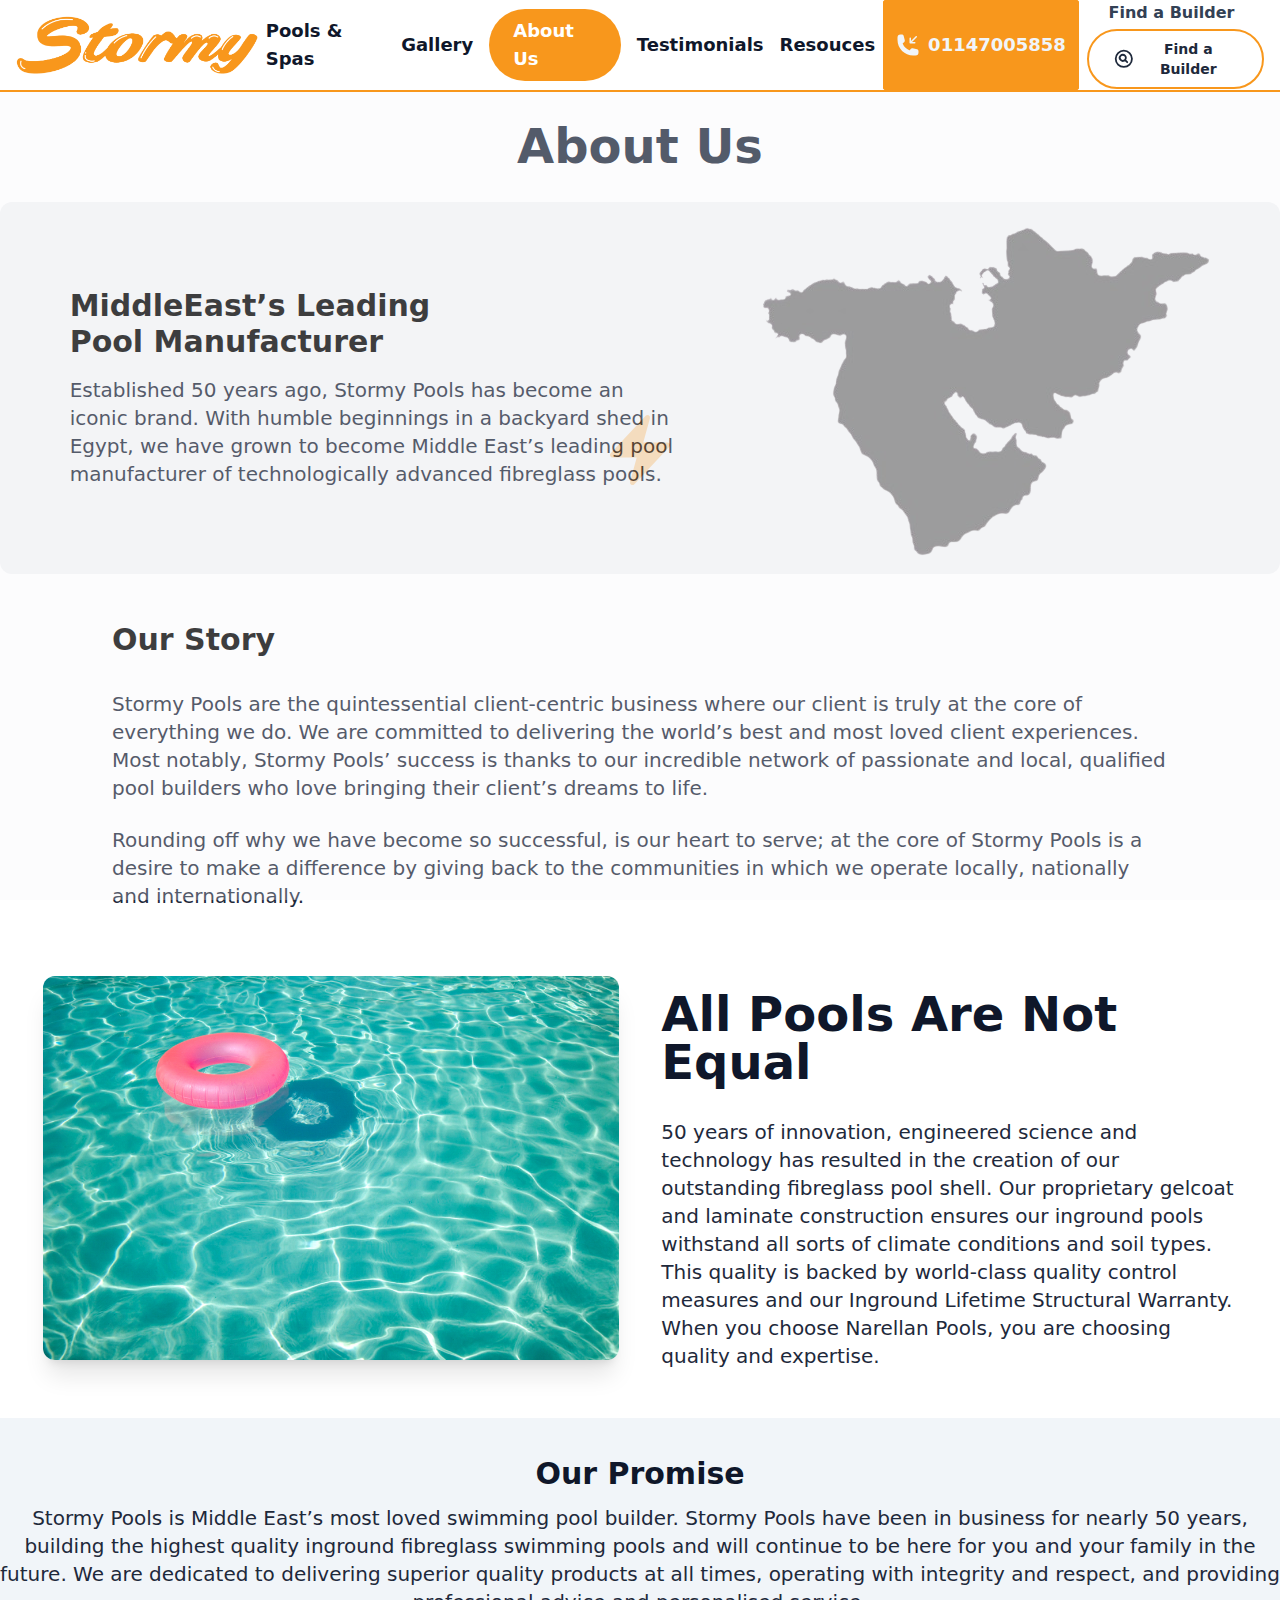
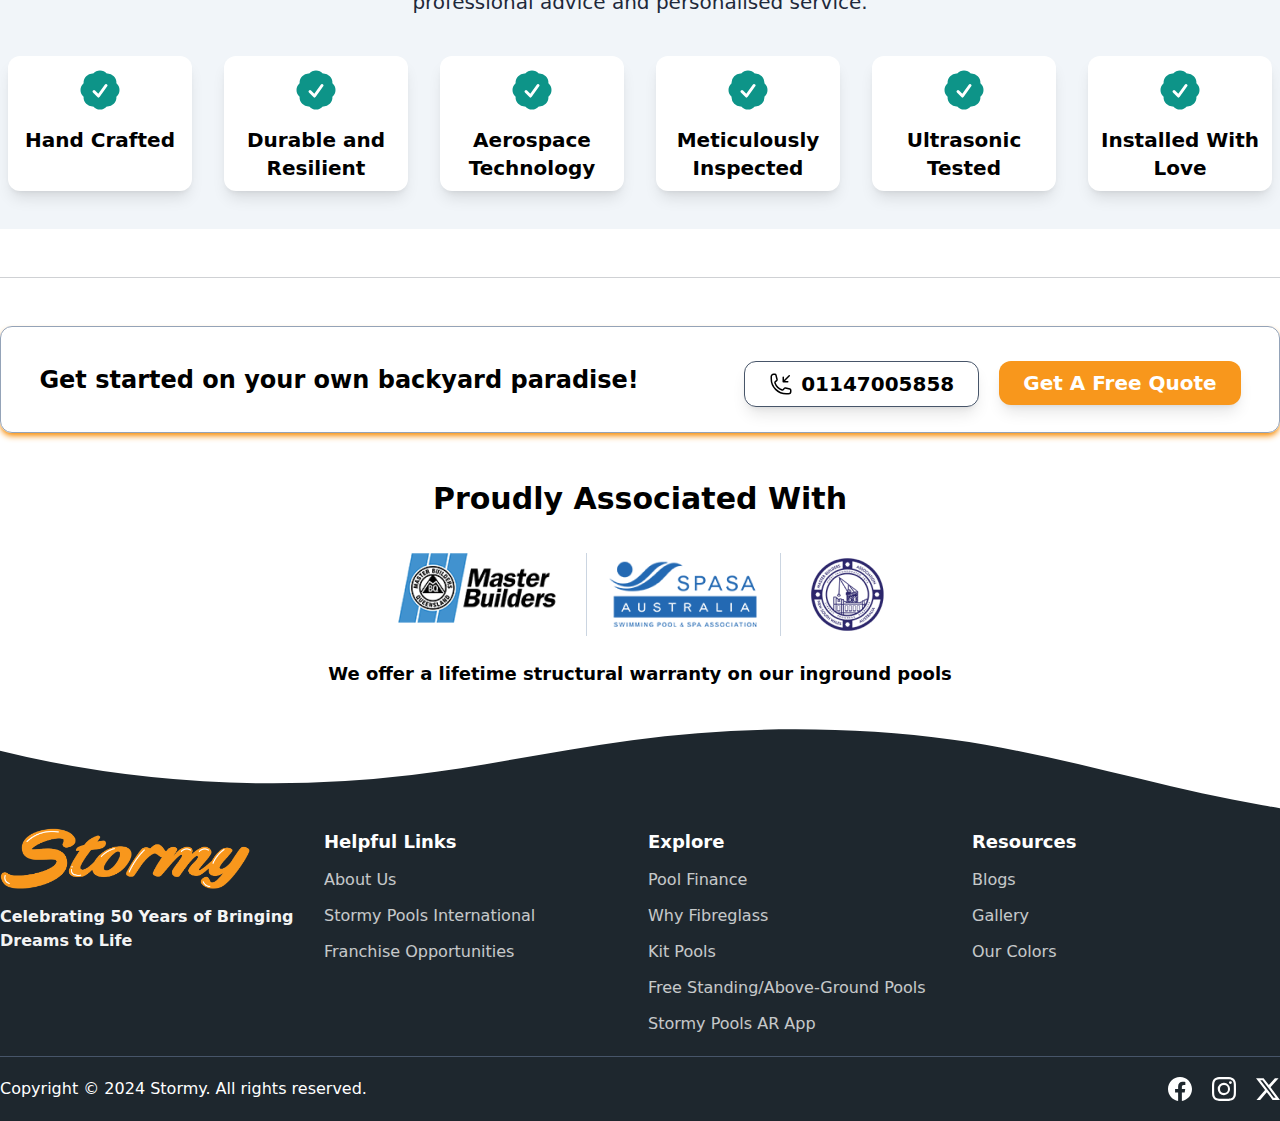
==== commit b8469075: "my updates" ====
--- a/about.html
+++ b/about.html
@@ -120,11 +120,11 @@
                   <a href="#"> 01147005858 </a> </div>
                 <div class="flex flex-col items-center justify-center">
                     <div class="font-sans font-bold text-slate-700 pb-1"> Find a Builder</div>
-                    <div><button class="flex items-center ml-2 py-2 px-6 border-2 border-logo rounded-full font-bold text-sm text-center active:bg-logo2 hover:bg-logo hover:text-white hover:border-2 hover:border-orange-300 transition-all" ><svg xmlns="http://www.w3.org/2000/svg" fill="none" viewBox="0 0 24 24" stroke-width="2" stroke="currentColor" class=" w-6 mr-1 2xl:-ml-2">
+                    <a href="quote.html"><button class="flex items-center ml-2 py-2 px-6 border-2 border-logo rounded-full font-bold text-sm text-center active:bg-logo2 hover:bg-logo hover:text-white hover:border-2 hover:border-orange-300 transition-all" ><svg xmlns="http://www.w3.org/2000/svg" fill="none" viewBox="0 0 24 24" stroke-width="2" stroke="currentColor" class=" w-6 mr-1 2xl:-ml-2">
                         <path stroke-linecap="round" stroke-linejoin="round" d="m15.75 15.75-2.489-2.489m0 0a3.375 3.375 0 1 0-4.773-4.773 3.375 3.375 0 0 0 4.774 4.774ZM21 12a9 9 0 1 1-18 0 9 9 0 0 1 18 0Z" />
                       </svg> Find a Builder
                       </button>
-                    </div>
+                    </a>
                 </div>
             </div>
             <div class="mylg:hidden flex items-center justify-between"> <button id="hambutton">
@@ -283,7 +283,7 @@
                 </svg>                
                 01147005858
             </button>
-            <button class="effect border border-slate-600 rounded-xl py-2 px-6 text-white bg-logo border-none shadow-lg hover:bg-logo2 transition-all">Get A Free Quote</button>
+           <a href="quote.html"> <button class="effect border border-slate-600 rounded-xl py-2 px-6 text-white bg-logo border-none shadow-lg hover:bg-logo2 transition-all">Get A Free Quote</button></a>
         </div>
     </div>
 
--- a/output.css
+++ b/output.css
@@ -606,8 +606,7 @@
   margin-top: 1.5rem;
   margin-bottom: 1.5rem;
   border-bottom-width: 1px;
-  --tw-border-opacity: 1;
-  border-color: rgb(148 163 184 / var(--tw-border-opacity));
+  border-color: rgb(17 24 39 / 0.2);
 }
 
 @media (min-width: 768px) {
@@ -781,6 +780,18 @@
   background-color: rgb(220 134 26 / var(--tw-bg-opacity));
 }
 
+.sr-only {
+  position: absolute;
+  width: 1px;
+  height: 1px;
+  padding: 0;
+  margin: -1px;
+  overflow: hidden;
+  clip: rect(0, 0, 0, 0);
+  white-space: nowrap;
+  border-width: 0;
+}
+
 .pointer-events-none {
   pointer-events: none;
 }
@@ -797,6 +808,16 @@
   position: relative;
 }
 
+.inset-x-0 {
+  left: 0px;
+  right: 0px;
+}
+
+.inset-y-0 {
+  top: 0px;
+  bottom: 0px;
+}
+
 .bottom-0 {
   bottom: 0px;
 }
@@ -809,6 +830,10 @@
   left: 0px;
 }
 
+.left-1\/2 {
+  left: 50%;
+}
+
 .left-\[7\%\] {
   left: 7%;
 }
@@ -817,6 +842,10 @@
   right: 0px;
 }
 
+.right-3 {
+  right: 0.75rem;
+}
+
 .right-\[7\%\] {
   right: 7%;
 }
@@ -829,10 +858,22 @@
   top: 50%;
 }
 
+.top-\[-10rem\] {
+  top: -10rem;
+}
+
 .top-\[7\%\] {
   top: 7%;
 }
 
+.isolate {
+  isolation: isolate;
+}
+
+.-z-10 {
+  z-index: -10;
+}
+
 .z-10 {
   z-index: 10;
 }
@@ -851,6 +892,10 @@
 
 .col-span-2 {
   grid-column: span 2 / span 2;
+}
+
+.col-span-full {
+  grid-column: 1 / -1;
 }
 
 .row-span-4 {
@@ -929,6 +974,30 @@
   margin-top: 0.25rem;
 }
 
+.mt-10 {
+  margin-top: 2.5rem;
+}
+
+.mt-16 {
+  margin-top: 4rem;
+}
+
+.mt-2 {
+  margin-top: 0.5rem;
+}
+
+.mt-2\.5 {
+  margin-top: 0.625rem;
+}
+
+.mt-4 {
+  margin-top: 1rem;
+}
+
+.mt-6 {
+  margin-top: 1.5rem;
+}
+
 .mt-\[9\%\] {
   margin-top: 9%;
 }
@@ -953,6 +1022,10 @@
   display: none;
 }
 
+.aspect-\[1155\/678\] {
+  aspect-ratio: 1155/678;
+}
+
 .h-10 {
   height: 2.5rem;
 }
@@ -973,6 +1046,10 @@
   height: 60%;
 }
 
+.h-4 {
+  height: 1rem;
+}
+
 .h-5 {
   height: 1.25rem;
 }
@@ -989,6 +1066,10 @@
   height: 2.25rem;
 }
 
+.h-\[160px\] {
+  height: 160px;
+}
+
 .h-\[220px\] {
   height: 220px;
 }
@@ -1049,6 +1130,10 @@
   width: 9rem;
 }
 
+.w-4 {
+  width: 1rem;
+}
+
 .w-5 {
   width: 1.25rem;
 }
@@ -1073,6 +1158,10 @@
   width: 35px;
 }
 
+.w-\[36\.125rem\] {
+  width: 36.125rem;
+}
+
 .w-auto {
   width: auto;
 }
@@ -1085,8 +1174,37 @@
   width: 100vw;
 }
 
+.max-w-2xl {
+  max-width: 42rem;
+}
+
+.max-w-\[100px\] {
+  max-width: 100px;
+}
+
+.max-w-full {
+  max-width: 100%;
+}
+
+.max-w-none {
+  max-width: none;
+}
+
+.max-w-xl {
+  max-width: 36rem;
+}
+
+.flex-none {
+  flex: none;
+}
+
 .flex-shrink-0 {
   flex-shrink: 0;
+}
+
+.-translate-x-1\/2 {
+  --tw-translate-x: -50%;
+  transform: translate(var(--tw-translate-x), var(--tw-translate-y)) rotate(var(--tw-rotate)) skewX(var(--tw-skew-x)) skewY(var(--tw-skew-y)) scaleX(var(--tw-scale-x)) scaleY(var(--tw-scale-y));
 }
 
 .-translate-y-1\/2 {
@@ -1094,6 +1212,21 @@
   transform: translate(var(--tw-translate-x), var(--tw-translate-y)) rotate(var(--tw-rotate)) skewX(var(--tw-skew-x)) skewY(var(--tw-skew-y)) scaleX(var(--tw-scale-x)) scaleY(var(--tw-scale-y));
 }
 
+.translate-x-0 {
+  --tw-translate-x: 0px;
+  transform: translate(var(--tw-translate-x), var(--tw-translate-y)) rotate(var(--tw-rotate)) skewX(var(--tw-skew-x)) skewY(var(--tw-skew-y)) scaleX(var(--tw-scale-x)) scaleY(var(--tw-scale-y));
+}
+
+.translate-x-3 {
+  --tw-translate-x: 0.75rem;
+  transform: translate(var(--tw-translate-x), var(--tw-translate-y)) rotate(var(--tw-rotate)) skewX(var(--tw-skew-x)) skewY(var(--tw-skew-y)) scaleX(var(--tw-scale-x)) scaleY(var(--tw-scale-y));
+}
+
+.translate-x-3\.5 {
+  --tw-translate-x: 0.875rem;
+  transform: translate(var(--tw-translate-x), var(--tw-translate-y)) rotate(var(--tw-rotate)) skewX(var(--tw-skew-x)) skewY(var(--tw-skew-y)) scaleX(var(--tw-scale-x)) scaleY(var(--tw-scale-y));
+}
+
 .rotate-180 {
   --tw-rotate: 180deg;
   transform: translate(var(--tw-translate-x), var(--tw-translate-y)) rotate(var(--tw-rotate)) skewX(var(--tw-skew-x)) skewY(var(--tw-skew-y)) scaleX(var(--tw-scale-x)) scaleY(var(--tw-scale-y));
@@ -1101,6 +1234,11 @@
 
 .rotate-90 {
   --tw-rotate: 90deg;
+  transform: translate(var(--tw-translate-x), var(--tw-translate-y)) rotate(var(--tw-rotate)) skewX(var(--tw-skew-x)) skewY(var(--tw-skew-y)) scaleX(var(--tw-scale-x)) scaleY(var(--tw-scale-y));
+}
+
+.rotate-\[30deg\] {
+  --tw-rotate: 30deg;
   transform: translate(var(--tw-translate-x), var(--tw-translate-y)) rotate(var(--tw-rotate)) skewX(var(--tw-skew-x)) skewY(var(--tw-skew-y)) scaleX(var(--tw-scale-x)) scaleY(var(--tw-scale-y));
 }
 
@@ -1212,6 +1350,21 @@
        column-gap: 0.5rem;
 }
 
+.gap-x-4 {
+  -moz-column-gap: 1rem;
+       column-gap: 1rem;
+}
+
+.gap-x-6 {
+  -moz-column-gap: 1.5rem;
+       column-gap: 1.5rem;
+}
+
+.gap-x-8 {
+  -moz-column-gap: 2rem;
+       column-gap: 2rem;
+}
+
 .gap-y-2 {
   row-gap: 0.5rem;
 }
@@ -1222,6 +1375,10 @@
 
 .gap-y-6 {
   row-gap: 1.5rem;
+}
+
+.gap-y-8 {
+  row-gap: 2rem;
 }
 
 .space-x-0 > :not([hidden]) ~ :not([hidden]) {
@@ -1314,6 +1471,10 @@
   border-radius: 9999px;
 }
 
+.rounded-md {
+  border-radius: 0.375rem;
+}
+
 .rounded-sm {
   border-radius: 0.125rem;
 }
@@ -1324,6 +1485,10 @@
 
 .border {
   border-width: 1px;
+}
+
+.border-0 {
+  border-width: 0px;
 }
 
 .border-2 {
@@ -1347,6 +1512,10 @@
   border-color: rgb(209 213 219 / var(--tw-border-opacity));
 }
 
+.border-gray-900\/10 {
+  border-color: rgb(17 24 39 / 0.1);
+}
+
 .border-logo {
   --tw-border-opacity: 1;
   border-color: rgb(248 151 28 / var(--tw-border-opacity));
@@ -1382,6 +1551,16 @@
   background-color: rgb(243 244 246 / var(--tw-bg-opacity));
 }
 
+.bg-gray-200 {
+  --tw-bg-opacity: 1;
+  background-color: rgb(229 231 235 / var(--tw-bg-opacity));
+}
+
+.bg-indigo-600 {
+  --tw-bg-opacity: 1;
+  background-color: rgb(79 70 229 / var(--tw-bg-opacity));
+}
+
 .bg-logo {
   --tw-bg-opacity: 1;
   background-color: rgb(248 151 28 / var(--tw-bg-opacity));
@@ -1392,6 +1571,10 @@
   background-color: rgb(241 245 249 / var(--tw-bg-opacity));
 }
 
+.bg-transparent {
+  background-color: transparent;
+}
+
 .bg-white {
   --tw-bg-opacity: 1;
   background-color: rgb(255 255 255 / var(--tw-bg-opacity));
@@ -1413,6 +1596,24 @@
   --tw-bg-opacity: 0.9;
 }
 
+.bg-gradient-to-tr {
+  background-image: linear-gradient(to top right, var(--tw-gradient-stops));
+}
+
+.bg-none {
+  background-image: none;
+}
+
+.from-\[\#ff80b5\] {
+  --tw-gradient-from: #ff80b5 var(--tw-gradient-from-position);
+  --tw-gradient-to: rgb(255 128 181 / 0) var(--tw-gradient-to-position);
+  --tw-gradient-stops: var(--tw-gradient-from), var(--tw-gradient-to);
+}
+
+.to-\[\#9089fc\] {
+  --tw-gradient-to: #9089fc var(--tw-gradient-to-position);
+}
+
 .fill-logo {
   fill: #F8971C;
 }
@@ -1435,6 +1636,15 @@
   padding: 0.5rem;
 }
 
+.p-px {
+  padding: 1px;
+}
+
+.px-1 {
+  padding-left: 0.25rem;
+  padding-right: 0.25rem;
+}
+
 .px-10 {
   padding-left: 2.5rem;
   padding-right: 2.5rem;
@@ -1450,6 +1660,11 @@
   padding-right: 0.75rem;
 }
 
+.px-3\.5 {
+  padding-left: 0.875rem;
+  padding-right: 0.875rem;
+}
+
 .px-4 {
   padding-left: 1rem;
   padding-right: 1rem;
@@ -1470,6 +1685,11 @@
   padding-right: 5%;
 }
 
+.py-0 {
+  padding-top: 0px;
+  padding-bottom: 0px;
+}
+
 .py-1 {
   padding-top: 0.25rem;
   padding-bottom: 0.25rem;
@@ -1485,6 +1705,16 @@
   padding-bottom: 0.5rem;
 }
 
+.py-2\.5 {
+  padding-top: 0.625rem;
+  padding-bottom: 0.625rem;
+}
+
+.py-24 {
+  padding-top: 6rem;
+  padding-bottom: 6rem;
+}
+
 .py-3 {
   padding-top: 0.75rem;
   padding-bottom: 0.75rem;
@@ -1521,12 +1751,24 @@
   padding-bottom: 3%;
 }
 
+.pl-20 {
+  padding-left: 5rem;
+}
+
+.pl-4 {
+  padding-left: 1rem;
+}
+
 .pl-5 {
   padding-left: 1.25rem;
 }
 
 .pr-10 {
   padding-right: 2.5rem;
+}
+
+.pr-9 {
+  padding-right: 2.25rem;
 }
 
 .pt-10 {
@@ -1611,8 +1853,52 @@
   font-weight: 800;
 }
 
+.font-medium {
+  font-weight: 500;
+}
+
+.font-normal {
+  font-weight: 400;
+}
+
 .font-semibold {
   font-weight: 600;
+}
+
+.leading-6 {
+  line-height: 1.5rem;
+}
+
+.leading-7 {
+  line-height: 1.75rem;
+}
+
+.leading-8 {
+  line-height: 2rem;
+}
+
+.tracking-tight {
+  letter-spacing: -0.025em;
+}
+
+.text-gray-400 {
+  --tw-text-opacity: 1;
+  color: rgb(156 163 175 / var(--tw-text-opacity));
+}
+
+.text-gray-600 {
+  --tw-text-opacity: 1;
+  color: rgb(75 85 99 / var(--tw-text-opacity));
+}
+
+.text-gray-900 {
+  --tw-text-opacity: 1;
+  color: rgb(17 24 39 / var(--tw-text-opacity));
+}
+
+.text-indigo-600 {
+  --tw-text-opacity: 1;
+  color: rgb(79 70 229 / var(--tw-text-opacity));
 }
 
 .text-logo {
@@ -1620,6 +1906,11 @@
   color: rgb(248 151 28 / var(--tw-text-opacity));
 }
 
+.text-red-500 {
+  --tw-text-opacity: 1;
+  color: rgb(239 68 68 / var(--tw-text-opacity));
+}
+
 .text-slate-100 {
   --tw-text-opacity: 1;
   color: rgb(241 245 249 / var(--tw-text-opacity));
@@ -1648,6 +1939,10 @@
 .text-white {
   --tw-text-opacity: 1;
   color: rgb(255 255 255 / var(--tw-text-opacity));
+}
+
+.opacity-30 {
+  opacity: 0.3;
 }
 
 .opacity-75 {
@@ -1670,6 +1965,12 @@
   box-shadow: var(--tw-ring-offset-shadow, 0 0 #0000), var(--tw-ring-shadow, 0 0 #0000), var(--tw-shadow);
 }
 
+.shadow-sm {
+  --tw-shadow: 0 1px 2px 0 rgb(0 0 0 / 0.05);
+  --tw-shadow-colored: 0 1px 2px 0 var(--tw-shadow-color);
+  box-shadow: var(--tw-ring-offset-shadow, 0 0 #0000), var(--tw-ring-shadow, 0 0 #0000), var(--tw-shadow);
+}
+
 .shadow-xl {
   --tw-shadow: 0 20px 25px -5px rgb(0 0 0 / 0.1), 0 8px 10px -6px rgb(0 0 0 / 0.1);
   --tw-shadow-colored: 0 20px 25px -5px var(--tw-shadow-color), 0 8px 10px -6px var(--tw-shadow-color);
@@ -1690,12 +1991,50 @@
   outline-style: solid;
 }
 
+.ring-1 {
+  --tw-ring-offset-shadow: var(--tw-ring-inset) 0 0 0 var(--tw-ring-offset-width) var(--tw-ring-offset-color);
+  --tw-ring-shadow: var(--tw-ring-inset) 0 0 0 calc(1px + var(--tw-ring-offset-width)) var(--tw-ring-color);
+  box-shadow: var(--tw-ring-offset-shadow), var(--tw-ring-shadow), var(--tw-shadow, 0 0 #0000);
+}
+
+.ring-inset {
+  --tw-ring-inset: inset;
+}
+
+.ring-gray-300 {
+  --tw-ring-opacity: 1;
+  --tw-ring-color: rgb(209 213 219 / var(--tw-ring-opacity));
+}
+
+.ring-gray-900\/5 {
+  --tw-ring-color: rgb(17 24 39 / 0.05);
+}
+
+.blur-3xl {
+  --tw-blur: blur(64px);
+  filter: var(--tw-blur) var(--tw-brightness) var(--tw-contrast) var(--tw-grayscale) var(--tw-hue-rotate) var(--tw-invert) var(--tw-saturate) var(--tw-sepia) var(--tw-drop-shadow);
+}
+
+.transition {
+  transition-property: color, background-color, border-color, text-decoration-color, fill, stroke, opacity, box-shadow, transform, filter, -webkit-backdrop-filter;
+  transition-property: color, background-color, border-color, text-decoration-color, fill, stroke, opacity, box-shadow, transform, filter, backdrop-filter;
+  transition-property: color, background-color, border-color, text-decoration-color, fill, stroke, opacity, box-shadow, transform, filter, backdrop-filter, -webkit-backdrop-filter;
+  transition-timing-function: cubic-bezier(0.4, 0, 0.2, 1);
+  transition-duration: 150ms;
+}
+
 .transition-all {
   transition-property: all;
   transition-timing-function: cubic-bezier(0.4, 0, 0.2, 1);
   transition-duration: 150ms;
 }
 
+.transition-colors {
+  transition-property: color, background-color, border-color, text-decoration-color, fill, stroke;
+  transition-timing-function: cubic-bezier(0.4, 0, 0.2, 1);
+  transition-duration: 150ms;
+}
+
 .transition-transform {
   transition-property: transform;
   transition-timing-function: cubic-bezier(0.4, 0, 0.2, 1);
@@ -1706,6 +2045,10 @@
   transition-duration: 1000ms;
 }
 
+.duration-200 {
+  transition-duration: 200ms;
+}
+
 .duration-300 {
   transition-duration: 300ms;
 }
@@ -1914,6 +2257,16 @@
   }
 }
 
+.placeholder\:text-gray-400::-moz-placeholder {
+  --tw-text-opacity: 1;
+  color: rgb(156 163 175 / var(--tw-text-opacity));
+}
+
+.placeholder\:text-gray-400::placeholder {
+  --tw-text-opacity: 1;
+  color: rgb(156 163 175 / var(--tw-text-opacity));
+}
+
 .hover\:border-2:hover {
   border-width: 2px;
 }
@@ -1928,6 +2281,11 @@
   border-color: rgb(100 116 139 / var(--tw-border-opacity));
 }
 
+.hover\:bg-indigo-500:hover {
+  --tw-bg-opacity: 1;
+  background-color: rgb(99 102 241 / var(--tw-bg-opacity));
+}
+
 .hover\:bg-logo:hover {
   --tw-bg-opacity: 1;
   background-color: rgb(248 151 28 / var(--tw-bg-opacity));
@@ -1958,6 +2316,37 @@
   outline-offset: 2px;
 }
 
+.focus\:ring-2:focus {
+  --tw-ring-offset-shadow: var(--tw-ring-inset) 0 0 0 var(--tw-ring-offset-width) var(--tw-ring-offset-color);
+  --tw-ring-shadow: var(--tw-ring-inset) 0 0 0 calc(2px + var(--tw-ring-offset-width)) var(--tw-ring-color);
+  box-shadow: var(--tw-ring-offset-shadow), var(--tw-ring-shadow), var(--tw-shadow, 0 0 #0000);
+}
+
+.focus\:ring-inset:focus {
+  --tw-ring-inset: inset;
+}
+
+.focus\:ring-indigo-600:focus {
+  --tw-ring-opacity: 1;
+  --tw-ring-color: rgb(79 70 229 / var(--tw-ring-opacity));
+}
+
+.focus-visible\:outline:focus-visible {
+  outline-style: solid;
+}
+
+.focus-visible\:outline-2:focus-visible {
+  outline-width: 2px;
+}
+
+.focus-visible\:outline-offset-2:focus-visible {
+  outline-offset: 2px;
+}
+
+.focus-visible\:outline-indigo-600:focus-visible {
+  outline-color: #4f46e5;
+}
+
 .active\:rotate-90:active {
   --tw-rotate: 90deg;
   transform: translate(var(--tw-translate-x), var(--tw-translate-y)) rotate(var(--tw-rotate)) skewX(var(--tw-skew-x)) skewY(var(--tw-skew-y)) scaleX(var(--tw-scale-x)) scaleY(var(--tw-scale-y));
@@ -1998,6 +2387,34 @@
 }
 
 @media (min-width: 640px) {
+  .sm\:left-\[calc\(50\%-40rem\)\] {
+    left: calc(50% - 40rem);
+  }
+
+  .sm\:top-\[-20rem\] {
+    top: -20rem;
+  }
+
+  .sm\:col-span-2 {
+    grid-column: span 2 / span 2;
+  }
+
+  .sm\:col-span-3 {
+    grid-column: span 3 / span 3;
+  }
+
+  .sm\:col-span-4 {
+    grid-column: span 4 / span 4;
+  }
+
+  .sm\:col-span-6 {
+    grid-column: span 6 / span 6;
+  }
+
+  .sm\:col-start-1 {
+    grid-column-start: 1;
+  }
+
   .sm\:mx-0 {
     margin-left: 0px;
     margin-right: 0px;
@@ -2021,6 +2438,14 @@
     margin-right: 1rem;
   }
 
+  .sm\:mt-20 {
+    margin-top: 5rem;
+  }
+
+  .sm\:h-\[220px\] {
+    height: 220px;
+  }
+
   .sm\:h-\[440px\] {
     height: 440px;
   }
@@ -2053,6 +2478,10 @@
     width: 55%;
   }
 
+  .sm\:w-\[72\.1875rem\] {
+    width: 72.1875rem;
+  }
+
   .sm\:min-w-\[180px\] {
     min-width: 180px;
   }
@@ -2063,6 +2492,10 @@
 
   .sm\:grid-cols-3 {
     grid-template-columns: repeat(3, minmax(0, 1fr));
+  }
+
+  .sm\:grid-cols-6 {
+    grid-template-columns: repeat(6, minmax(0, 1fr));
   }
 
   .sm\:flex-row {
@@ -2145,6 +2578,11 @@
     padding-bottom: 0.25rem;
   }
 
+  .sm\:py-32 {
+    padding-top: 8rem;
+    padding-bottom: 8rem;
+  }
+
   .sm\:py-4 {
     padding-top: 1rem;
     padding-bottom: 1rem;
@@ -2202,9 +2640,18 @@
     line-height: 1.75rem;
   }
 
+  .sm\:text-sm {
+    font-size: 0.875rem;
+    line-height: 1.25rem;
+  }
+
   .sm\:text-xl {
     font-size: 1.25rem;
     line-height: 1.75rem;
+  }
+
+  .sm\:leading-6 {
+    line-height: 1.5rem;
   }
 }
 
@@ -2417,6 +2864,11 @@
     padding-right: 2rem;
   }
 
+  .lg\:py-10 {
+    padding-top: 2.5rem;
+    padding-bottom: 2.5rem;
+  }
+
   .lg\:py-8 {
     padding-top: 2rem;
     padding-bottom: 2rem;
@@ -2462,6 +2914,10 @@
     display: none;
   }
 
+  .mylg\:h-\[400px\] {
+    height: 400px;
+  }
+
   .mylg\:h-\[600px\] {
     height: 600px;
   }
@@ -2511,6 +2967,11 @@
     margin-bottom: calc(2rem * var(--tw-space-y-reverse));
   }
 
+  .mylg\:px-0 {
+    padding-left: 0px;
+    padding-right: 0px;
+  }
+
   .mylg\:px-10 {
     padding-left: 2.5rem;
     padding-right: 2.5rem;
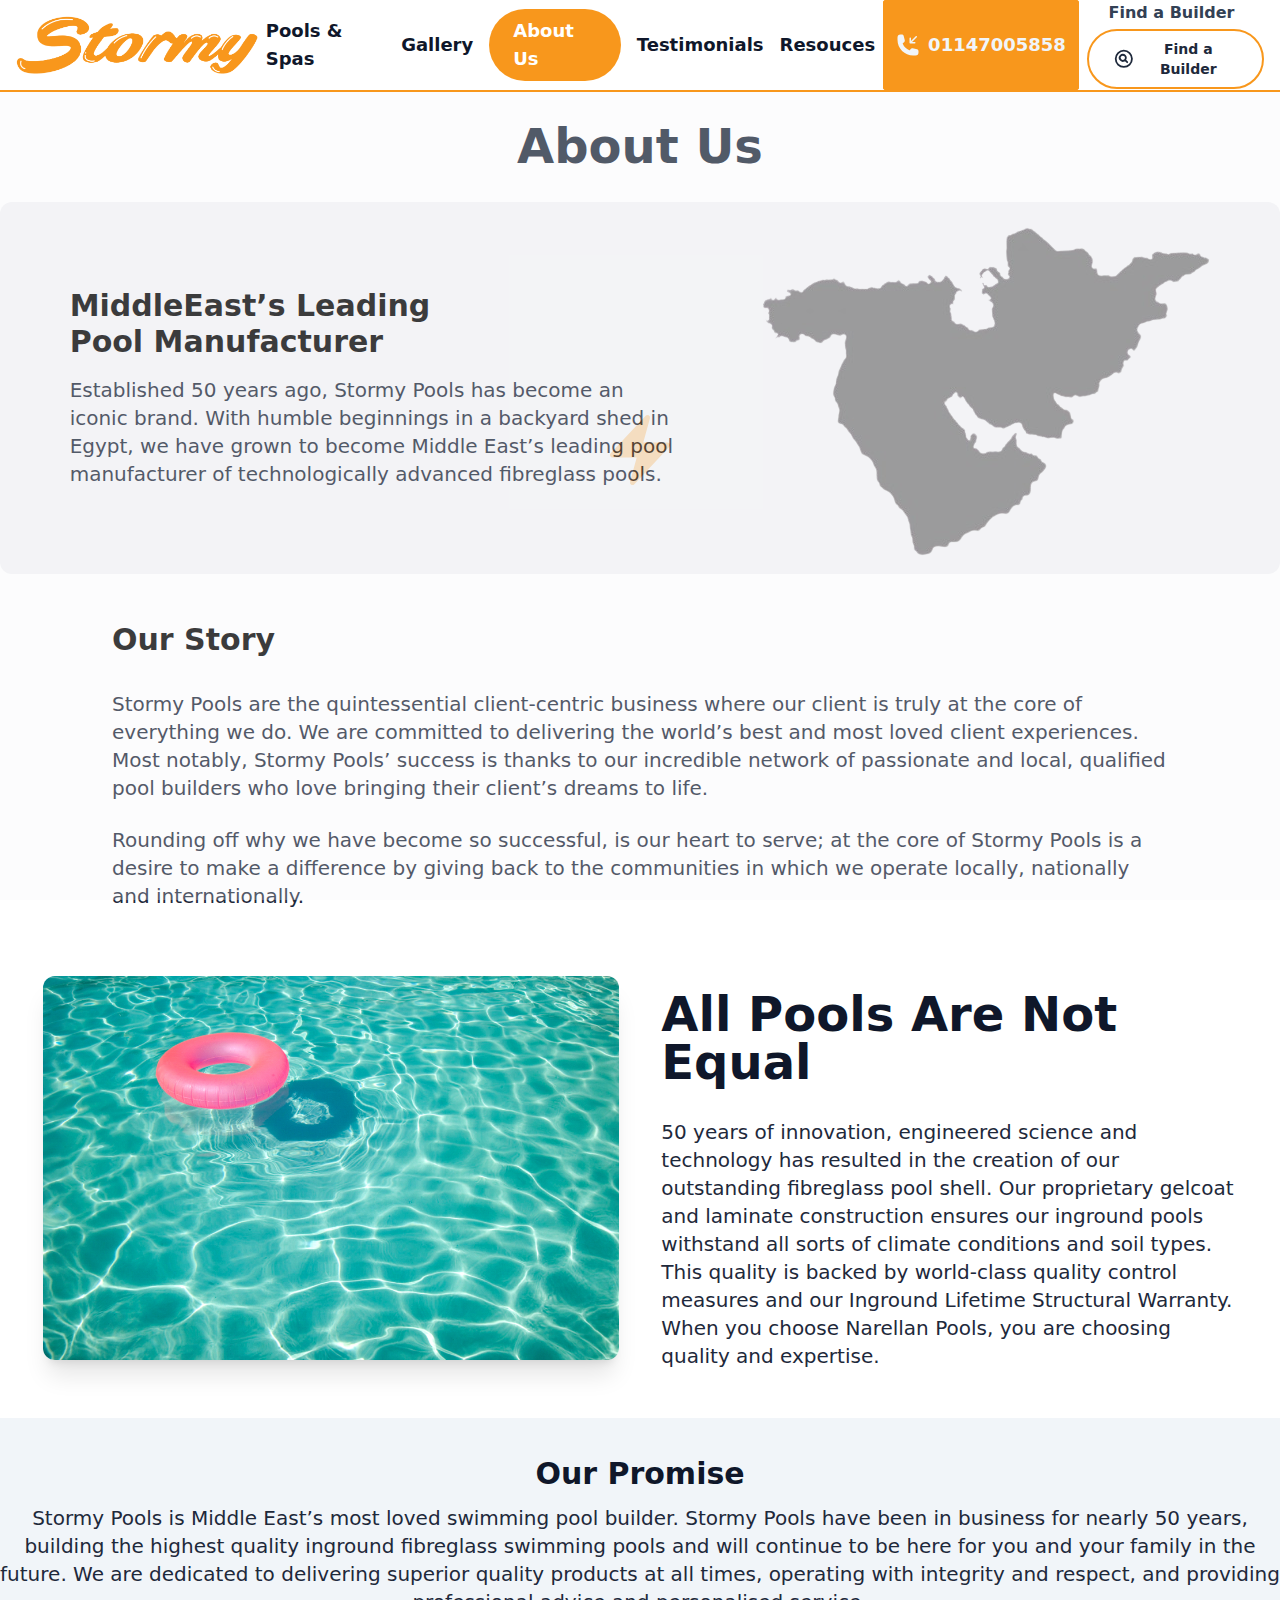
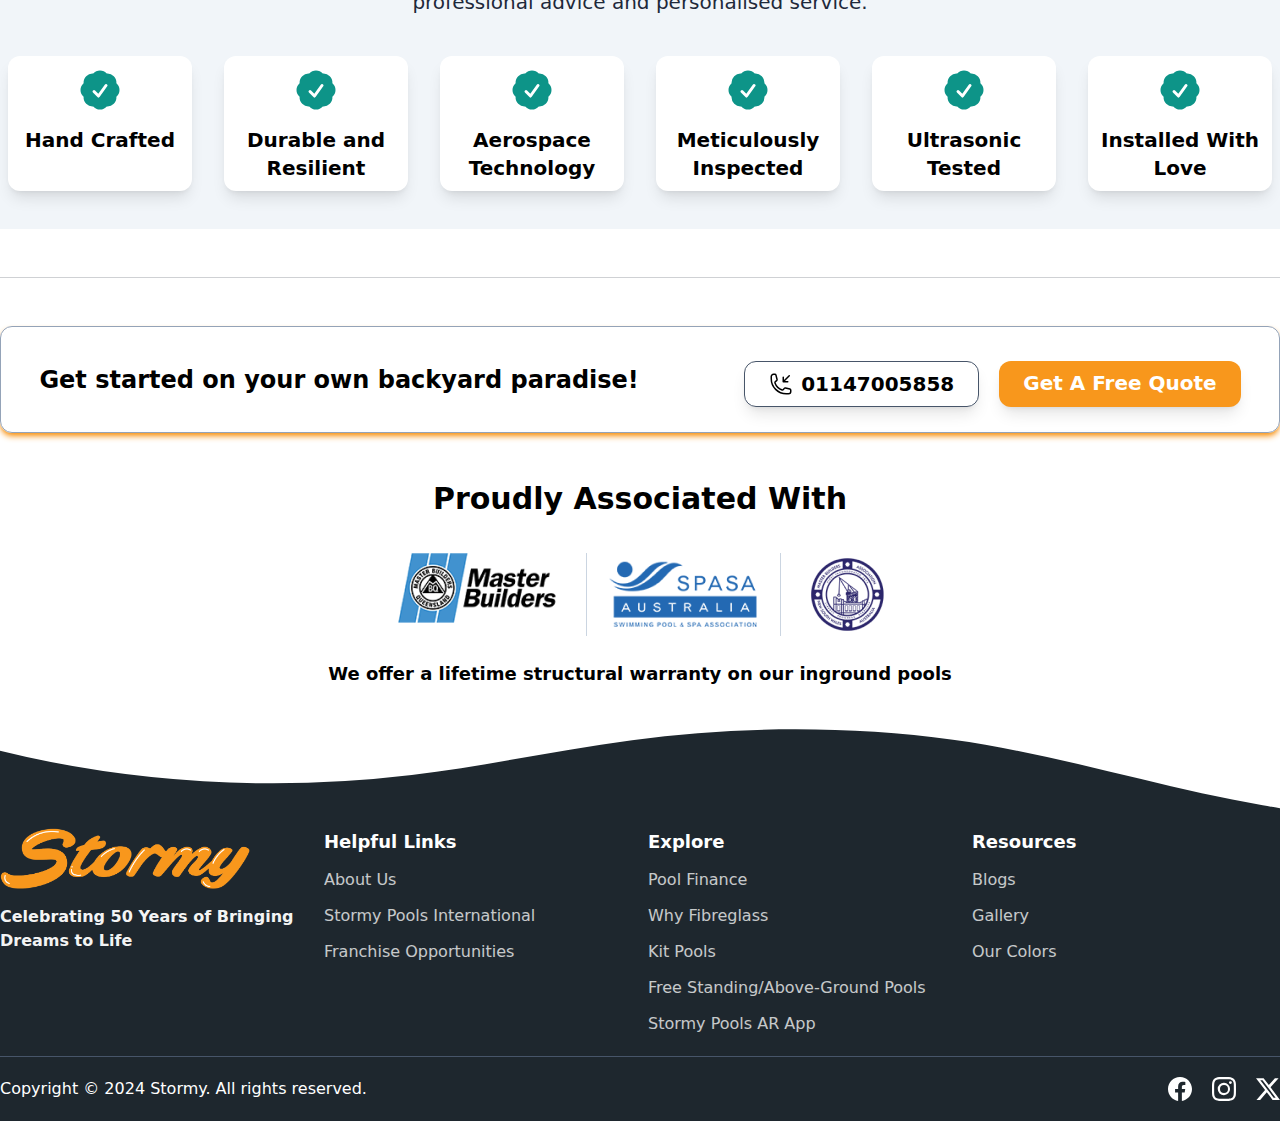
==== commit 22243516: "updates" ====
--- a/about.html
+++ b/about.html
@@ -283,7 +283,7 @@
                 </svg>                
                 01147005858
             </button>
-           <a href="quote.html"> <button class="effect border border-slate-600 rounded-xl py-2 px-6 text-white bg-logo border-none shadow-lg hover:bg-logo2 transition-all">Get A Free Quote</button></a>
+            <a class="effect border border-slate-600 rounded-xl py-2 px-6 text-white bg-logo border-none shadow-lg hover:bg-logo2 transition-all" href="quote.html">Get A Free Quote</a>        </div>
         </div>
     </div>
 
--- a/output.css
+++ b/output.css
@@ -1010,10 +1010,6 @@
   display: flex;
 }
 
-.inline-flex {
-  display: inline-flex;
-}
-
 .grid {
   display: grid;
 }
@@ -1026,10 +1022,6 @@
   aspect-ratio: 1155/678;
 }
 
-.h-10 {
-  height: 2.5rem;
-}
-
 .h-2\/5 {
   height: 40%;
 }
@@ -1038,10 +1030,6 @@
   height: 5rem;
 }
 
-.h-3 {
-  height: 0.75rem;
-}
-
 .h-3\/5 {
   height: 60%;
 }
@@ -1120,10 +1108,6 @@
 
 .w-20 {
   width: 5rem;
-}
-
-.w-3 {
-  width: 0.75rem;
 }
 
 .w-36 {
@@ -1271,12 +1255,6 @@
   cursor: pointer;
 }
 
-.appearance-none {
-  -webkit-appearance: none;
-     -moz-appearance: none;
-          appearance: none;
-}
-
 .grid-flow-row {
   grid-auto-flow: row;
 }
@@ -1379,12 +1357,6 @@
 
 .gap-y-8 {
   row-gap: 2rem;
-}
-
-.space-x-0 > :not([hidden]) ~ :not([hidden]) {
-  --tw-space-x-reverse: 0;
-  margin-right: calc(0px * var(--tw-space-x-reverse));
-  margin-left: calc(0px * calc(1 - var(--tw-space-x-reverse)));
 }
 
 .space-x-1 > :not([hidden]) ~ :not([hidden]) {
@@ -1507,11 +1479,6 @@
   border-style: none;
 }
 
-.border-gray-300 {
-  --tw-border-opacity: 1;
-  border-color: rgb(209 213 219 / var(--tw-border-opacity));
-}
-
 .border-gray-900\/10 {
   border-color: rgb(17 24 39 / 0.1);
 }
@@ -1759,14 +1726,6 @@
   padding-left: 1rem;
 }
 
-.pl-5 {
-  padding-left: 1.25rem;
-}
-
-.pr-10 {
-  padding-right: 2.5rem;
-}
-
 .pr-9 {
   padding-right: 2.25rem;
 }
@@ -1777,10 +1736,6 @@
 
 .pt-3 {
   padding-top: 0.75rem;
-}
-
-.pt-4 {
-  padding-top: 1rem;
 }
 
 .pt-6 {
@@ -2276,11 +2231,6 @@
   border-color: rgb(253 186 116 / var(--tw-border-opacity));
 }
 
-.hover\:border-slate-500:hover {
-  --tw-border-opacity: 1;
-  border-color: rgb(100 116 139 / var(--tw-border-opacity));
-}
-
 .hover\:bg-indigo-500:hover {
   --tw-bg-opacity: 1;
   background-color: rgb(99 102 241 / var(--tw-bg-opacity));
@@ -2309,11 +2259,6 @@
 .hover\:text-white:hover {
   --tw-text-opacity: 1;
   color: rgb(255 255 255 / var(--tw-text-opacity));
-}
-
-.focus\:outline-none:focus {
-  outline: 2px solid transparent;
-  outline-offset: 2px;
 }
 
 .focus\:ring-2:focus {
@@ -2518,24 +2463,12 @@
     gap: 1rem;
   }
 
-  .sm\:space-x-4 > :not([hidden]) ~ :not([hidden]) {
-    --tw-space-x-reverse: 0;
-    margin-right: calc(1rem * var(--tw-space-x-reverse));
-    margin-left: calc(1rem * calc(1 - var(--tw-space-x-reverse)));
-  }
-
   .sm\:space-x-6 > :not([hidden]) ~ :not([hidden]) {
     --tw-space-x-reverse: 0;
     margin-right: calc(1.5rem * var(--tw-space-x-reverse));
     margin-left: calc(1.5rem * calc(1 - var(--tw-space-x-reverse)));
   }
 
-  .sm\:space-y-0 > :not([hidden]) ~ :not([hidden]) {
-    --tw-space-y-reverse: 0;
-    margin-top: calc(0px * calc(1 - var(--tw-space-y-reverse)));
-    margin-bottom: calc(0px * var(--tw-space-y-reverse));
-  }
-
   .sm\:space-y-3 > :not([hidden]) ~ :not([hidden]) {
     --tw-space-y-reverse: 0;
     margin-top: calc(0.75rem * calc(1 - var(--tw-space-y-reverse)));
@@ -2603,10 +2536,6 @@
     padding-bottom: 2rem;
   }
 
-  .sm\:pt-8 {
-    padding-top: 2rem;
-  }
-
   .sm\:text-left {
     text-align: left;
   }
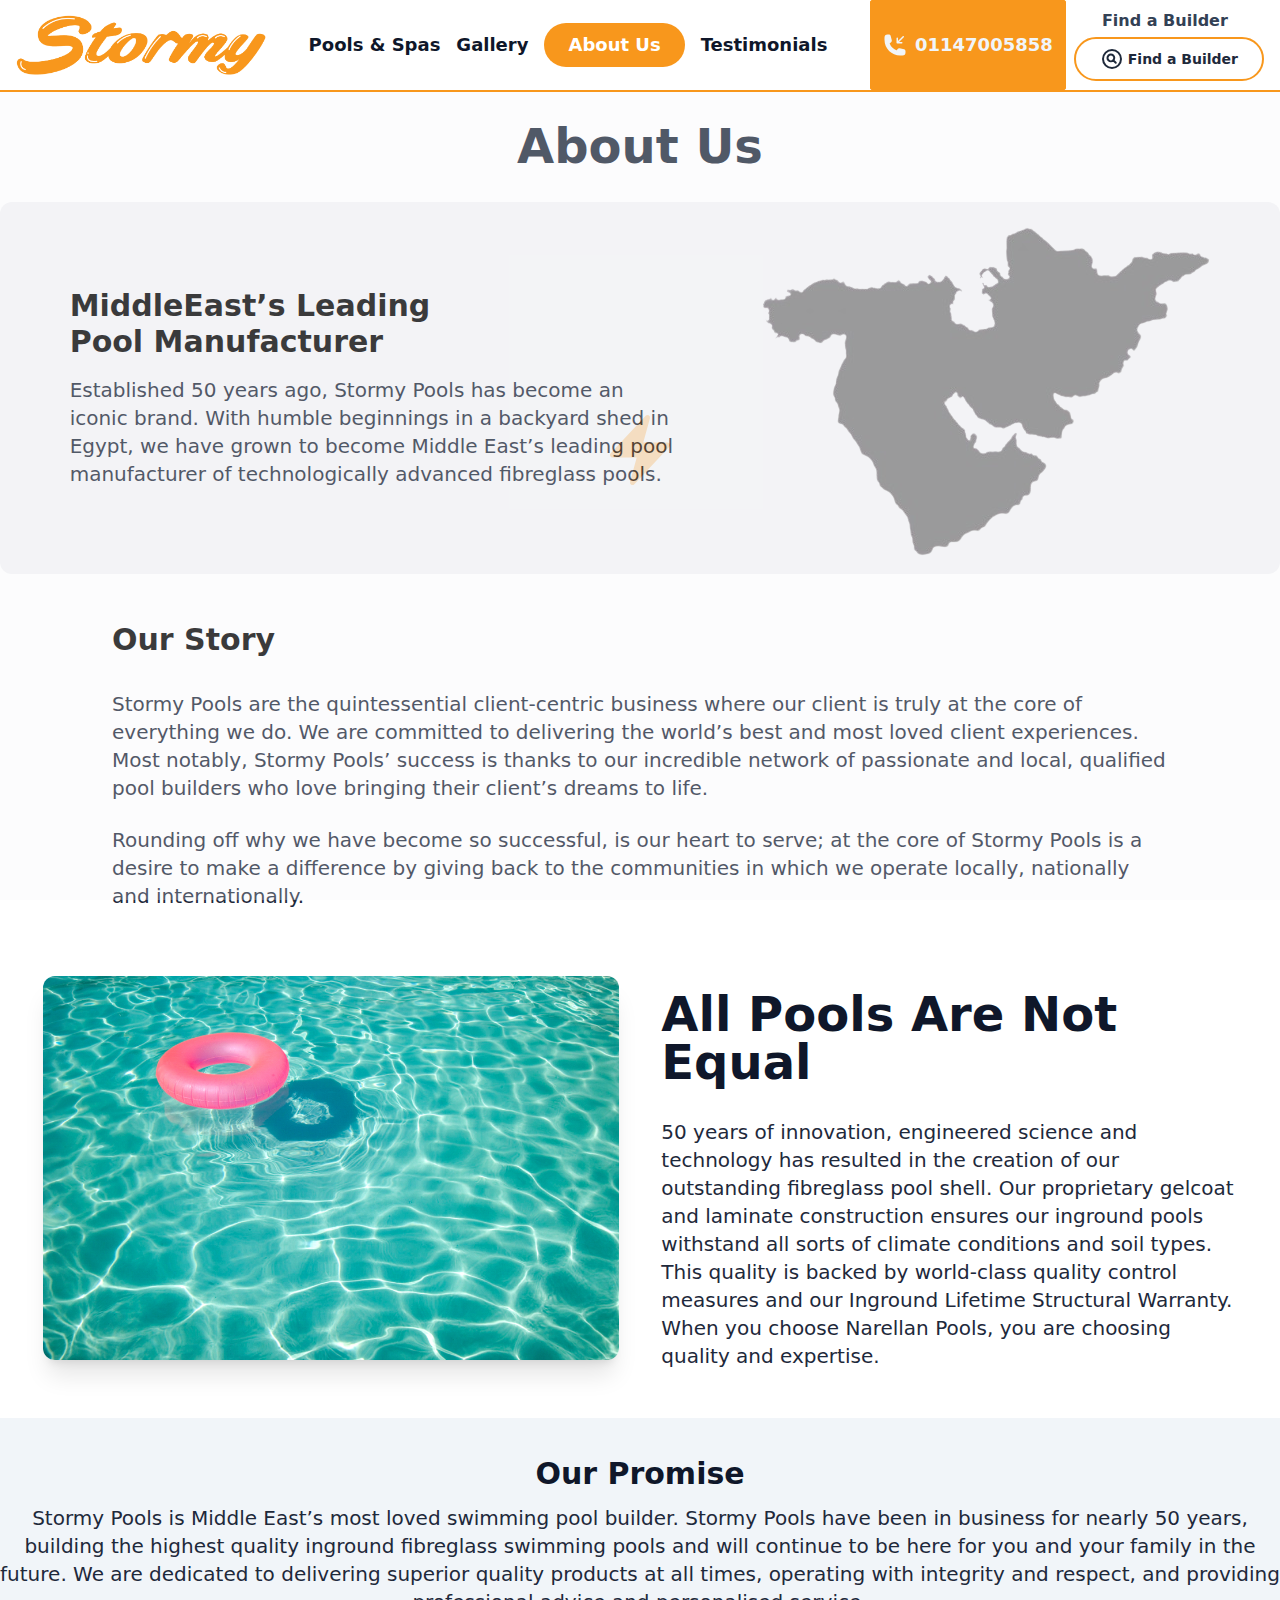
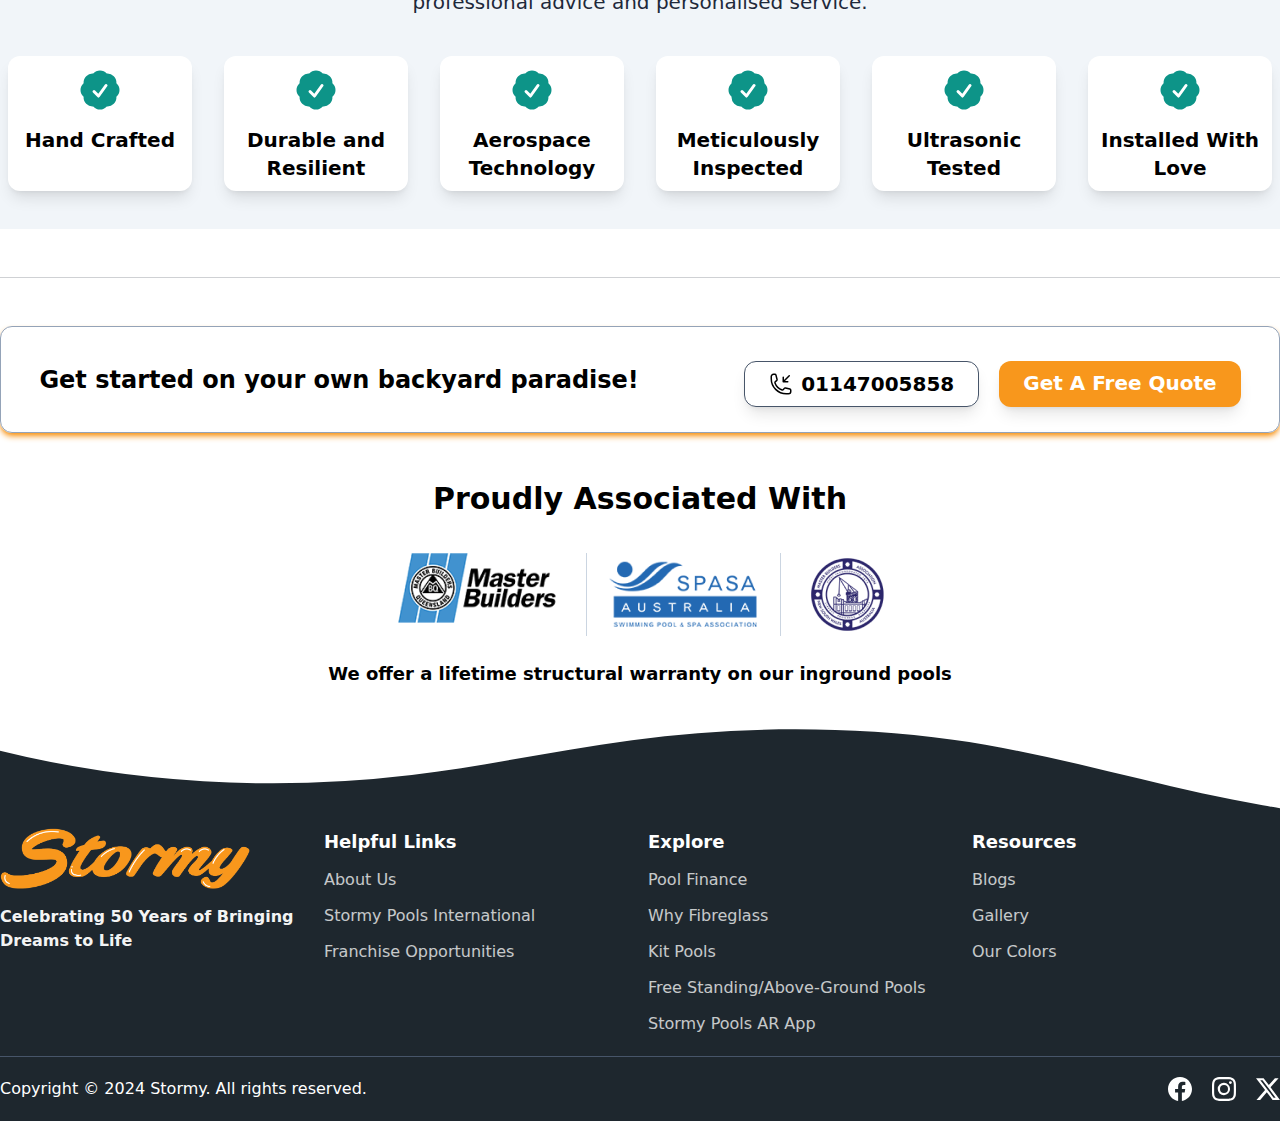
==== commit 046af076: "my last updates" ====
--- a/about.html
+++ b/about.html
@@ -102,14 +102,14 @@
 
     <!-- header of the nav bar -->
     <header class="border-b-[2px] border-logo fixed z-50 bg-white w-full">
-        <nav class="2xl:container 2xl:mx-auto mx-4 flex justify-between text-slate-800 h-[65px] md:h-[90px]">
+        <nav class="2xl:container 2xl:mx-auto mx-4 flex justify-between text-slate-800 h-[70px] md:h-[90px]">
             <a href="index.html" class="flex items-center"> <img src="photos/logo2.png" class="w-[160px] sm:w-[250px] sm:min-w-[180px]"> </a>   
             <div class="hidden mylg:flex mylg:items-center 2xl:space-x-6 mylg:mx-2 mylg:space-x-4 font-bold font-sans text-slate-900 text-lg">
-                    <a class="navnormal" href="#">Pools & Spas</a>
+                    <a class="navnormal" href="pools.html">Pools & Spas</a>
                     <a class="navnormal" href="gallery.html">Gallery</a>
                     <a class="navactive" href="about.html">About Us</a>
                     <a class="navnormal" href="testimonials.html">Testimonials</a>
-                    <a class="navnormal" href="#">Resouces</a>
+                    <!-- <a class="navnormal" href="#">Resouces</a> -->
             </div>
             <div class="hidden mylg:flex justify-between xl:ml-0">
                 <div class="flex items-center text-slate-100 font-sans font-bold px-3 text-lg border border-logo rounded-sm bg-logo effect">
@@ -135,11 +135,11 @@
             </div>
         </nav>
         <div id="menu" class="absolute bg-white left-0 right-0 hidden mylg:hidden flex-col items-center justify-center">
-            <a class=" hover:text-white active:bg-logo2 hover:bg-logo w-full text-center font-semibold transition-all flex justify-center py-4 text-lg md:text-xl" href="#">Pools & Spas</a>
+            <a class=" hover:text-white active:bg-logo2 hover:bg-logo w-full text-center font-semibold transition-all flex justify-center py-4 text-lg md:text-xl" href="pools.html">Pools & Spas</a>
             <a class=" hover:text-white hover:bg-logo active:bg-logo2 w-full text-center font-semibold transition-all flex justify-center py-4 text-lg md:text-xl" href="gallery.html">Gallery</a>
             <a class=" text-white bg-logo active:bg-logo2 w-full text-center font-semibold transition-all flex justify-center py-4 text-lg md:text-xl" href="about.html">About Us</a>
             <a class=" hover:text-white hover:bg-logo active:bg-logo2 w-full text-center font-semibold transition-all flex justify-center py-4 text-lg md:text-xl" href="testimonials.html">Testimonials</a>
-            <a class=" hover:text-white hover:bg-logo active:bg-logo2 w-full text-center font-semibold transition-all flex justify-center py-4 text-lg md:text-xl" href="#">Resouces</a>
+            <!-- <a class=" hover:text-white hover:bg-logo active:bg-logo2 w-full text-center font-semibold transition-all flex justify-center py-4 text-lg md:text-xl" href="#">Resouces</a> -->
             <div class="bg-logo active:bg-logo2 w-full text-center font-semibold transition-all flex justify-center py-4 text-lg text-slate-100">
                 <svg xmlns="http://www.w3.org/2000/svg" viewBox="0 0 24 24" fill="currentColor" class="w-6 mr-2 ease-out duration-300">
                     <path fill-rule="evenodd" d="M19.5 9.75a.75.75 0 0 1-.75.75h-4.5a.75.75 0 0 1-.75-.75v-4.5a.75.75 0 0 1 1.5 0v2.69l4.72-4.72a.75.75 0 1 1 1.06 1.06L16.06 9h2.69a.75.75 0 0 1 .75.75Z" clip-rule="evenodd" />
@@ -152,7 +152,7 @@
 
 
     <!-- about hero -->
-    <div class="pt-[65px] md:pt-[90px] sm:container sm:mx-auto">
+    <div class="pt-[70px] md:pt-[90px] sm:container sm:mx-auto">
         <div class="flex flex-col items-center justify-evenly">
             <div> <h1 class="text-3xl sm:text-4xl lg:text-5xl font-bold text-slate-800 py-3 sm:py-5 lg:py-8">About Us</h1> </div>
             <div class="relative sm:container sm:mx-auto bg-gray-100 flex flex-col-reverse sm:flex-row items-center justify-evenly py-4 mx-3 rounded-xl">
--- a/output.css
+++ b/output.css
@@ -780,22 +780,6 @@
   background-color: rgb(220 134 26 / var(--tw-bg-opacity));
 }
 
-.sr-only {
-  position: absolute;
-  width: 1px;
-  height: 1px;
-  padding: 0;
-  margin: -1px;
-  overflow: hidden;
-  clip: rect(0, 0, 0, 0);
-  white-space: nowrap;
-  border-width: 0;
-}
-
-.pointer-events-none {
-  pointer-events: none;
-}
-
 .fixed {
   position: fixed;
 }
@@ -808,16 +792,6 @@
   position: relative;
 }
 
-.inset-x-0 {
-  left: 0px;
-  right: 0px;
-}
-
-.inset-y-0 {
-  top: 0px;
-  bottom: 0px;
-}
-
 .bottom-0 {
   bottom: 0px;
 }
@@ -830,10 +804,6 @@
   left: 0px;
 }
 
-.left-1\/2 {
-  left: 50%;
-}
-
 .left-\[7\%\] {
   left: 7%;
 }
@@ -842,10 +812,6 @@
   right: 0px;
 }
 
-.right-3 {
-  right: 0.75rem;
-}
-
 .right-\[7\%\] {
   right: 7%;
 }
@@ -858,20 +824,8 @@
   top: 50%;
 }
 
-.top-\[-10rem\] {
-  top: -10rem;
-}
-
 .top-\[7\%\] {
   top: 7%;
-}
-
-.isolate {
-  isolation: isolate;
-}
-
-.-z-10 {
-  z-index: -10;
 }
 
 .z-10 {
@@ -926,6 +880,11 @@
   margin-right: 1rem;
 }
 
+.mx-6 {
+  margin-left: 1.5rem;
+  margin-right: 1.5rem;
+}
+
 .mx-8 {
   margin-left: 2rem;
   margin-right: 2rem;
@@ -936,6 +895,11 @@
   margin-right: auto;
 }
 
+.my-0 {
+  margin-top: 0px;
+  margin-bottom: 0px;
+}
+
 .my-4 {
   margin-top: 1rem;
   margin-bottom: 1rem;
@@ -978,10 +942,6 @@
   margin-top: 2.5rem;
 }
 
-.mt-16 {
-  margin-top: 4rem;
-}
-
 .mt-2 {
   margin-top: 0.5rem;
 }
@@ -1018,10 +978,6 @@
   display: none;
 }
 
-.aspect-\[1155\/678\] {
-  aspect-ratio: 1155/678;
-}
-
 .h-2\/5 {
   height: 40%;
 }
@@ -1030,6 +986,10 @@
   height: 5rem;
 }
 
+.h-24 {
+  height: 6rem;
+}
+
 .h-3\/5 {
   height: 60%;
 }
@@ -1070,18 +1030,23 @@
   height: 600px;
 }
 
-.h-\[65px\] {
-  height: 65px;
-}
-
 .h-\[68\%\] {
   height: 68%;
 }
 
+.h-\[70px\] {
+  height: 70px;
+}
+
 .h-auto {
   height: auto;
 }
 
+.h-fit {
+  height: -moz-fit-content;
+  height: fit-content;
+}
+
 .h-full {
   height: 100%;
 }
@@ -1106,6 +1071,10 @@
   width: 50%;
 }
 
+.w-1\/4 {
+  width: 25%;
+}
+
 .w-20 {
   width: 5rem;
 }
@@ -1118,6 +1087,10 @@
   width: 1rem;
 }
 
+.w-4\/6 {
+  width: 66.666667%;
+}
+
 .w-5 {
   width: 1.25rem;
 }
@@ -1142,10 +1115,6 @@
   width: 35px;
 }
 
-.w-\[36\.125rem\] {
-  width: 36.125rem;
-}
-
 .w-auto {
   width: auto;
 }
@@ -1158,10 +1127,6 @@
   width: 100vw;
 }
 
-.max-w-2xl {
-  max-width: 42rem;
-}
-
 .max-w-\[100px\] {
   max-width: 100px;
 }
@@ -1170,25 +1135,32 @@
   max-width: 100%;
 }
 
-.max-w-none {
-  max-width: none;
+.max-w-md {
+  max-width: 28rem;
+}
+
+.max-w-3xl {
+  max-width: 48rem;
 }
 
 .max-w-xl {
   max-width: 36rem;
 }
 
-.flex-none {
-  flex: none;
+.max-w-4xl {
+  max-width: 56rem;
+}
+
+.max-w-6xl {
+  max-width: 72rem;
+}
+
+.max-w-7xl {
+  max-width: 80rem;
 }
 
 .flex-shrink-0 {
   flex-shrink: 0;
-}
-
-.-translate-x-1\/2 {
-  --tw-translate-x: -50%;
-  transform: translate(var(--tw-translate-x), var(--tw-translate-y)) rotate(var(--tw-rotate)) skewX(var(--tw-skew-x)) skewY(var(--tw-skew-y)) scaleX(var(--tw-scale-x)) scaleY(var(--tw-scale-y));
 }
 
 .-translate-y-1\/2 {
@@ -1196,21 +1168,6 @@
   transform: translate(var(--tw-translate-x), var(--tw-translate-y)) rotate(var(--tw-rotate)) skewX(var(--tw-skew-x)) skewY(var(--tw-skew-y)) scaleX(var(--tw-scale-x)) scaleY(var(--tw-scale-y));
 }
 
-.translate-x-0 {
-  --tw-translate-x: 0px;
-  transform: translate(var(--tw-translate-x), var(--tw-translate-y)) rotate(var(--tw-rotate)) skewX(var(--tw-skew-x)) skewY(var(--tw-skew-y)) scaleX(var(--tw-scale-x)) scaleY(var(--tw-scale-y));
-}
-
-.translate-x-3 {
-  --tw-translate-x: 0.75rem;
-  transform: translate(var(--tw-translate-x), var(--tw-translate-y)) rotate(var(--tw-rotate)) skewX(var(--tw-skew-x)) skewY(var(--tw-skew-y)) scaleX(var(--tw-scale-x)) scaleY(var(--tw-scale-y));
-}
-
-.translate-x-3\.5 {
-  --tw-translate-x: 0.875rem;
-  transform: translate(var(--tw-translate-x), var(--tw-translate-y)) rotate(var(--tw-rotate)) skewX(var(--tw-skew-x)) skewY(var(--tw-skew-y)) scaleX(var(--tw-scale-x)) scaleY(var(--tw-scale-y));
-}
-
 .rotate-180 {
   --tw-rotate: 180deg;
   transform: translate(var(--tw-translate-x), var(--tw-translate-y)) rotate(var(--tw-rotate)) skewX(var(--tw-skew-x)) skewY(var(--tw-skew-y)) scaleX(var(--tw-scale-x)) scaleY(var(--tw-scale-y));
@@ -1218,11 +1175,6 @@
 
 .rotate-90 {
   --tw-rotate: 90deg;
-  transform: translate(var(--tw-translate-x), var(--tw-translate-y)) rotate(var(--tw-rotate)) skewX(var(--tw-skew-x)) skewY(var(--tw-skew-y)) scaleX(var(--tw-scale-x)) scaleY(var(--tw-scale-y));
-}
-
-.rotate-\[30deg\] {
-  --tw-rotate: 30deg;
   transform: translate(var(--tw-translate-x), var(--tw-translate-y)) rotate(var(--tw-rotate)) skewX(var(--tw-skew-x)) skewY(var(--tw-skew-y)) scaleX(var(--tw-scale-x)) scaleY(var(--tw-scale-y));
 }
 
@@ -1319,6 +1271,10 @@
   gap: 0.5rem;
 }
 
+.gap-3 {
+  gap: 0.75rem;
+}
+
 .gap-4 {
   gap: 1rem;
 }
@@ -1328,23 +1284,17 @@
        column-gap: 0.5rem;
 }
 
-.gap-x-4 {
-  -moz-column-gap: 1rem;
-       column-gap: 1rem;
-}
-
 .gap-x-6 {
   -moz-column-gap: 1.5rem;
        column-gap: 1.5rem;
 }
 
-.gap-x-8 {
-  -moz-column-gap: 2rem;
-       column-gap: 2rem;
-}
-
 .gap-y-2 {
   row-gap: 0.5rem;
+}
+
+.gap-y-3 {
+  row-gap: 0.75rem;
 }
 
 .gap-y-4 {
@@ -1365,6 +1315,18 @@
   margin-left: calc(0.25rem * calc(1 - var(--tw-space-x-reverse)));
 }
 
+.space-x-2 > :not([hidden]) ~ :not([hidden]) {
+  --tw-space-x-reverse: 0;
+  margin-right: calc(0.5rem * var(--tw-space-x-reverse));
+  margin-left: calc(0.5rem * calc(1 - var(--tw-space-x-reverse)));
+}
+
+.space-x-3 > :not([hidden]) ~ :not([hidden]) {
+  --tw-space-x-reverse: 0;
+  margin-right: calc(0.75rem * var(--tw-space-x-reverse));
+  margin-left: calc(0.75rem * calc(1 - var(--tw-space-x-reverse)));
+}
+
 .space-x-4 > :not([hidden]) ~ :not([hidden]) {
   --tw-space-x-reverse: 0;
   margin-right: calc(1rem * var(--tw-space-x-reverse));
@@ -1431,6 +1393,10 @@
   scroll-behavior: smooth;
 }
 
+.rounded {
+  border-radius: 0.25rem;
+}
+
 .rounded-2xl {
   border-radius: 1rem;
 }
@@ -1443,6 +1409,10 @@
   border-radius: 9999px;
 }
 
+.rounded-lg {
+  border-radius: 0.5rem;
+}
+
 .rounded-md {
   border-radius: 0.375rem;
 }
@@ -1455,6 +1425,16 @@
   border-radius: 0.75rem;
 }
 
+.rounded-l-2xl {
+  border-top-left-radius: 1rem;
+  border-bottom-left-radius: 1rem;
+}
+
+.rounded-r-2xl {
+  border-top-right-radius: 1rem;
+  border-bottom-right-radius: 1rem;
+}
+
 .border {
   border-width: 1px;
 }
@@ -1467,6 +1447,15 @@
   border-width: 2px;
 }
 
+.border-y {
+  border-top-width: 1px;
+  border-bottom-width: 1px;
+}
+
+.border-b {
+  border-bottom-width: 1px;
+}
+
 .border-b-\[2px\] {
   border-bottom-width: 2px;
 }
@@ -1481,6 +1470,10 @@
 
 .border-gray-900\/10 {
   border-color: rgb(17 24 39 / 0.1);
+}
+
+.border-gray-900\/20 {
+  border-color: rgb(17 24 39 / 0.2);
 }
 
 .border-logo {
@@ -1513,6 +1506,11 @@
   background-color: rgb(0 0 0 / var(--tw-bg-opacity));
 }
 
+.bg-emerald-600 {
+  --tw-bg-opacity: 1;
+  background-color: rgb(5 150 105 / var(--tw-bg-opacity));
+}
+
 .bg-gray-100 {
   --tw-bg-opacity: 1;
   background-color: rgb(243 244 246 / var(--tw-bg-opacity));
@@ -1523,9 +1521,9 @@
   background-color: rgb(229 231 235 / var(--tw-bg-opacity));
 }
 
-.bg-indigo-600 {
+.bg-gray-50 {
   --tw-bg-opacity: 1;
-  background-color: rgb(79 70 229 / var(--tw-bg-opacity));
+  background-color: rgb(249 250 251 / var(--tw-bg-opacity));
 }
 
 .bg-logo {
@@ -1538,10 +1536,6 @@
   background-color: rgb(241 245 249 / var(--tw-bg-opacity));
 }
 
-.bg-transparent {
-  background-color: transparent;
-}
-
 .bg-white {
   --tw-bg-opacity: 1;
   background-color: rgb(255 255 255 / var(--tw-bg-opacity));
@@ -1563,22 +1557,12 @@
   --tw-bg-opacity: 0.9;
 }
 
-.bg-gradient-to-tr {
-  background-image: linear-gradient(to top right, var(--tw-gradient-stops));
-}
-
-.bg-none {
-  background-image: none;
-}
-
-.from-\[\#ff80b5\] {
-  --tw-gradient-from: #ff80b5 var(--tw-gradient-from-position);
-  --tw-gradient-to: rgb(255 128 181 / 0) var(--tw-gradient-to-position);
-  --tw-gradient-stops: var(--tw-gradient-from), var(--tw-gradient-to);
-}
-
-.to-\[\#9089fc\] {
-  --tw-gradient-to: #9089fc var(--tw-gradient-to-position);
+.bg-opacity-70 {
+  --tw-bg-opacity: 0.7;
+}
+
+.fill-emerald-500 {
+  fill: #10b981;
 }
 
 .fill-logo {
@@ -1603,8 +1587,12 @@
   padding: 0.5rem;
 }
 
-.p-px {
-  padding: 1px;
+.p-3 {
+  padding: 0.75rem;
+}
+
+.p-4 {
+  padding: 1rem;
 }
 
 .px-1 {
@@ -1652,11 +1640,6 @@
   padding-right: 5%;
 }
 
-.py-0 {
-  padding-top: 0px;
-  padding-bottom: 0px;
-}
-
 .py-1 {
   padding-top: 0.25rem;
   padding-bottom: 0.25rem;
@@ -1672,16 +1655,6 @@
   padding-bottom: 0.5rem;
 }
 
-.py-2\.5 {
-  padding-top: 0.625rem;
-  padding-bottom: 0.625rem;
-}
-
-.py-24 {
-  padding-top: 6rem;
-  padding-bottom: 6rem;
-}
-
 .py-3 {
   padding-top: 0.75rem;
   padding-bottom: 0.75rem;
@@ -1692,11 +1665,21 @@
   padding-bottom: 1rem;
 }
 
+.py-5 {
+  padding-top: 1.25rem;
+  padding-bottom: 1.25rem;
+}
+
 .py-6 {
   padding-top: 1.5rem;
   padding-bottom: 1.5rem;
 }
 
+.py-8 {
+  padding-top: 2rem;
+  padding-bottom: 2rem;
+}
+
 .py-\[5\%\] {
   padding-top: 5%;
   padding-bottom: 5%;
@@ -1714,26 +1697,22 @@
   padding-bottom: 1rem;
 }
 
+.pb-6 {
+  padding-bottom: 1.5rem;
+}
+
 .pb-\[3\%\] {
   padding-bottom: 3%;
 }
 
-.pl-20 {
-  padding-left: 5rem;
-}
-
-.pl-4 {
-  padding-left: 1rem;
-}
-
-.pr-9 {
-  padding-right: 2.25rem;
-}
-
 .pt-10 {
   padding-top: 2.5rem;
 }
 
+.pt-2 {
+  padding-top: 0.5rem;
+}
+
 .pt-3 {
   padding-top: 0.75rem;
 }
@@ -1746,8 +1725,16 @@
   padding-top: 3%;
 }
 
-.pt-\[65px\] {
-  padding-top: 65px;
+.pt-\[70px\] {
+  padding-top: 70px;
+}
+
+.pl-9 {
+  padding-left: 2.25rem;
+}
+
+.text-left {
+  text-align: left;
 }
 
 .text-center {
@@ -1828,34 +1815,26 @@
   line-height: 1.75rem;
 }
 
-.leading-8 {
-  line-height: 2rem;
-}
-
-.tracking-tight {
-  letter-spacing: -0.025em;
-}
-
-.text-gray-400 {
-  --tw-text-opacity: 1;
-  color: rgb(156 163 175 / var(--tw-text-opacity));
-}
-
 .text-gray-600 {
   --tw-text-opacity: 1;
   color: rgb(75 85 99 / var(--tw-text-opacity));
 }
 
+.text-gray-700 {
+  --tw-text-opacity: 1;
+  color: rgb(55 65 81 / var(--tw-text-opacity));
+}
+
+.text-gray-800 {
+  --tw-text-opacity: 1;
+  color: rgb(31 41 55 / var(--tw-text-opacity));
+}
+
 .text-gray-900 {
   --tw-text-opacity: 1;
   color: rgb(17 24 39 / var(--tw-text-opacity));
 }
 
-.text-indigo-600 {
-  --tw-text-opacity: 1;
-  color: rgb(79 70 229 / var(--tw-text-opacity));
-}
-
 .text-logo {
   --tw-text-opacity: 1;
   color: rgb(248 151 28 / var(--tw-text-opacity));
@@ -1896,8 +1875,12 @@
   color: rgb(255 255 255 / var(--tw-text-opacity));
 }
 
-.opacity-30 {
-  opacity: 0.3;
+.underline {
+  text-decoration-line: underline;
+}
+
+.underline-offset-1 {
+  text-underline-offset: 1px;
 }
 
 .opacity-75 {
@@ -1961,35 +1944,12 @@
   --tw-ring-color: rgb(209 213 219 / var(--tw-ring-opacity));
 }
 
-.ring-gray-900\/5 {
-  --tw-ring-color: rgb(17 24 39 / 0.05);
-}
-
-.blur-3xl {
-  --tw-blur: blur(64px);
-  filter: var(--tw-blur) var(--tw-brightness) var(--tw-contrast) var(--tw-grayscale) var(--tw-hue-rotate) var(--tw-invert) var(--tw-saturate) var(--tw-sepia) var(--tw-drop-shadow);
-}
-
-.transition {
-  transition-property: color, background-color, border-color, text-decoration-color, fill, stroke, opacity, box-shadow, transform, filter, -webkit-backdrop-filter;
-  transition-property: color, background-color, border-color, text-decoration-color, fill, stroke, opacity, box-shadow, transform, filter, backdrop-filter;
-  transition-property: color, background-color, border-color, text-decoration-color, fill, stroke, opacity, box-shadow, transform, filter, backdrop-filter, -webkit-backdrop-filter;
-  transition-timing-function: cubic-bezier(0.4, 0, 0.2, 1);
-  transition-duration: 150ms;
-}
-
 .transition-all {
   transition-property: all;
   transition-timing-function: cubic-bezier(0.4, 0, 0.2, 1);
   transition-duration: 150ms;
 }
 
-.transition-colors {
-  transition-property: color, background-color, border-color, text-decoration-color, fill, stroke;
-  transition-timing-function: cubic-bezier(0.4, 0, 0.2, 1);
-  transition-duration: 150ms;
-}
-
 .transition-transform {
   transition-property: transform;
   transition-timing-function: cubic-bezier(0.4, 0, 0.2, 1);
@@ -2000,10 +1960,6 @@
   transition-duration: 1000ms;
 }
 
-.duration-200 {
-  transition-duration: 200ms;
-}
-
 .duration-300 {
   transition-duration: 300ms;
 }
@@ -2231,11 +2187,6 @@
   border-color: rgb(253 186 116 / var(--tw-border-opacity));
 }
 
-.hover\:bg-indigo-500:hover {
-  --tw-bg-opacity: 1;
-  background-color: rgb(99 102 241 / var(--tw-bg-opacity));
-}
-
 .hover\:bg-logo:hover {
   --tw-bg-opacity: 1;
   background-color: rgb(248 151 28 / var(--tw-bg-opacity));
@@ -2259,6 +2210,11 @@
 .hover\:text-white:hover {
   --tw-text-opacity: 1;
   color: rgb(255 255 255 / var(--tw-text-opacity));
+}
+
+.focus\:outline-none:focus {
+  outline: 2px solid transparent;
+  outline-offset: 2px;
 }
 
 .focus\:ring-2:focus {
@@ -2288,10 +2244,6 @@
   outline-offset: 2px;
 }
 
-.focus-visible\:outline-indigo-600:focus-visible {
-  outline-color: #4f46e5;
-}
-
 .active\:rotate-90:active {
   --tw-rotate: 90deg;
   transform: translate(var(--tw-translate-x), var(--tw-translate-y)) rotate(var(--tw-rotate)) skewX(var(--tw-skew-x)) skewY(var(--tw-skew-y)) scaleX(var(--tw-scale-x)) scaleY(var(--tw-scale-y));
@@ -2332,14 +2284,6 @@
 }
 
 @media (min-width: 640px) {
-  .sm\:left-\[calc\(50\%-40rem\)\] {
-    left: calc(50% - 40rem);
-  }
-
-  .sm\:top-\[-20rem\] {
-    top: -20rem;
-  }
-
   .sm\:col-span-2 {
     grid-column: span 2 / span 2;
   }
@@ -2383,10 +2327,6 @@
     margin-right: 1rem;
   }
 
-  .sm\:mt-20 {
-    margin-top: 5rem;
-  }
-
   .sm\:h-\[220px\] {
     height: 220px;
   }
@@ -2421,10 +2361,6 @@
 
   .sm\:w-\[55\%\] {
     width: 55%;
-  }
-
-  .sm\:w-\[72\.1875rem\] {
-    width: 72.1875rem;
   }
 
   .sm\:min-w-\[180px\] {
@@ -2501,6 +2437,11 @@
     padding-right: 1rem;
   }
 
+  .sm\:px-8 {
+    padding-left: 2rem;
+    padding-right: 2rem;
+  }
+
   .sm\:py-0 {
     padding-top: 0px;
     padding-bottom: 0px;
@@ -2509,11 +2450,6 @@
   .sm\:py-1 {
     padding-top: 0.25rem;
     padding-bottom: 0.25rem;
-  }
-
-  .sm\:py-32 {
-    padding-top: 8rem;
-    padding-bottom: 8rem;
   }
 
   .sm\:py-4 {
@@ -2599,6 +2535,10 @@
     display: block;
   }
 
+  .md\:flex {
+    display: flex;
+  }
+
   .md\:hidden {
     display: none;
   }
@@ -2643,6 +2583,10 @@
     flex-direction: row;
   }
 
+  .md\:flex-col-reverse {
+    flex-direction: column-reverse;
+  }
+
   .md\:items-start {
     align-items: flex-start;
   }
@@ -2665,6 +2609,12 @@
 
   .md\:gap-y-4 {
     row-gap: 1rem;
+  }
+
+  .md\:space-x-4 > :not([hidden]) ~ :not([hidden]) {
+    --tw-space-x-reverse: 0;
+    margin-right: calc(1rem * var(--tw-space-x-reverse));
+    margin-left: calc(1rem * calc(1 - var(--tw-space-x-reverse)));
   }
 
   .md\:space-x-5 > :not([hidden]) ~ :not([hidden]) {
@@ -2722,6 +2672,11 @@
     padding-bottom: 0.5rem;
   }
 
+  .md\:py-6 {
+    padding-top: 1.5rem;
+    padding-bottom: 1.5rem;
+  }
+
   .md\:py-\[2\%\] {
     padding-top: 2%;
     padding-bottom: 2%;
@@ -2788,6 +2743,11 @@
     gap: 1rem;
   }
 
+  .lg\:px-12 {
+    padding-left: 3rem;
+    padding-right: 3rem;
+  }
+
   .lg\:px-8 {
     padding-left: 2rem;
     padding-right: 2rem;
@@ -2798,6 +2758,11 @@
     padding-bottom: 2.5rem;
   }
 
+  .lg\:py-4 {
+    padding-top: 1rem;
+    padding-bottom: 1rem;
+  }
+
   .lg\:py-8 {
     padding-top: 2rem;
     padding-bottom: 2rem;
@@ -2806,6 +2771,11 @@
   .lg\:text-3xl {
     font-size: 1.875rem;
     line-height: 2.25rem;
+  }
+
+  .lg\:text-4xl {
+    font-size: 2.25rem;
+    line-height: 2.5rem;
   }
 
   .lg\:text-5xl {
@@ -2863,6 +2833,10 @@
     align-items: center;
   }
 
+  .mylg\:justify-between {
+    justify-content: space-between;
+  }
+
   .mylg\:gap-8 {
     gap: 2rem;
   }
@@ -2906,6 +2880,11 @@
     padding-right: 2.5rem;
   }
 
+  .mylg\:px-32 {
+    padding-left: 8rem;
+    padding-right: 8rem;
+  }
+
   .mylg\:px-5 {
     padding-left: 1.25rem;
     padding-right: 1.25rem;
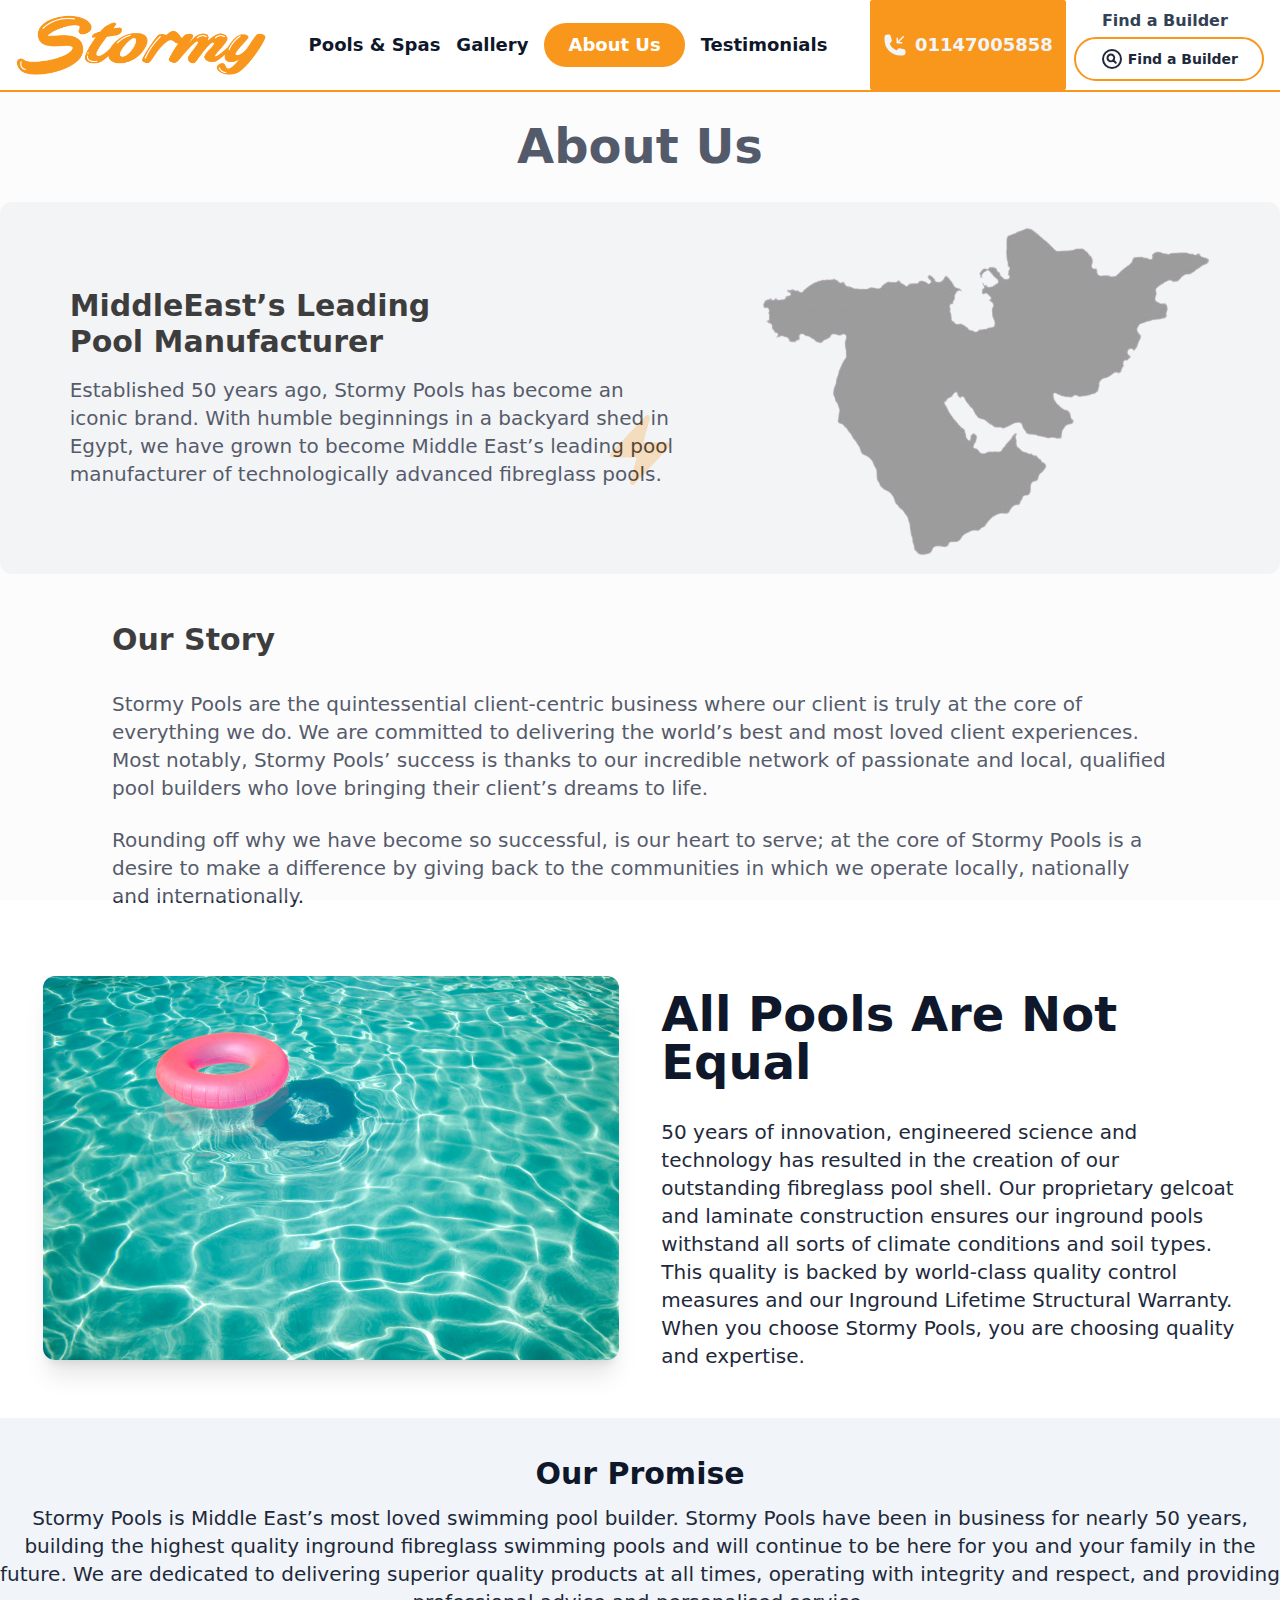
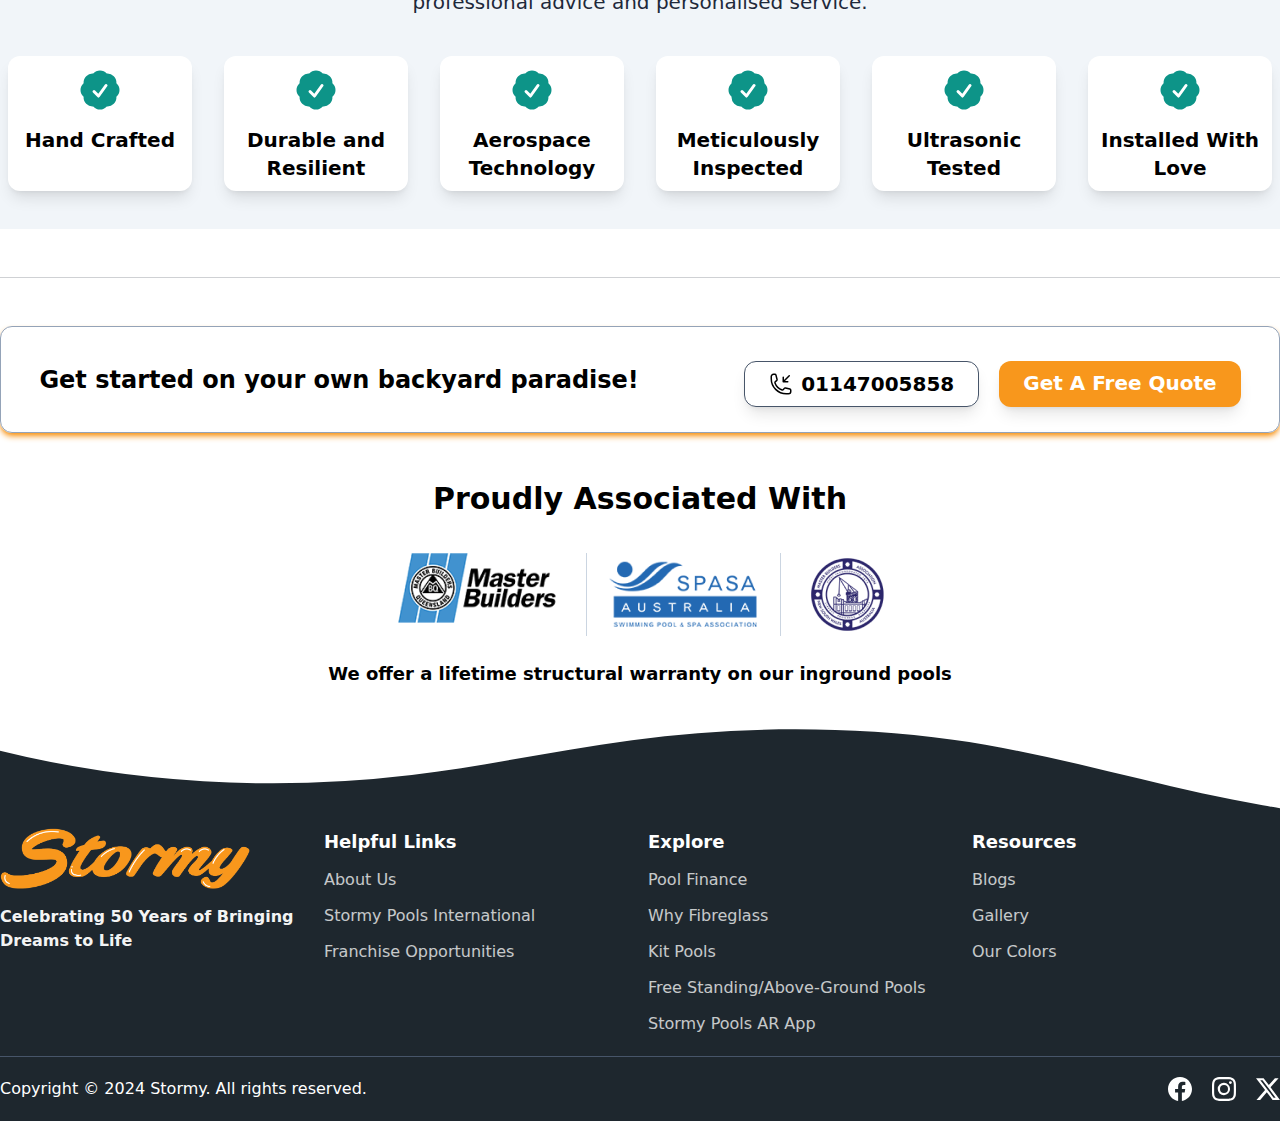
==== commit 866dfb22: "my last updates" ====
--- a/about.html
+++ b/about.html
@@ -117,7 +117,7 @@
                         <path fill-rule="evenodd" d="M19.5 9.75a.75.75 0 0 1-.75.75h-4.5a.75.75 0 0 1-.75-.75v-4.5a.75.75 0 0 1 1.5 0v2.69l4.72-4.72a.75.75 0 1 1 1.06 1.06L16.06 9h2.69a.75.75 0 0 1 .75.75Z" clip-rule="evenodd" />
                         <path fill-rule="evenodd" d="M1.5 4.5a3 3 0 0 1 3-3h1.372c.86 0 1.61.586 1.819 1.42l1.105 4.423a1.875 1.875 0 0 1-.694 1.955l-1.293.97c-.135.101-.164.249-.126.352a11.285 11.285 0 0 0 6.697 6.697c.103.038.25.009.352-.126l.97-1.293a1.875 1.875 0 0 1 1.955-.694l4.423 1.105c.834.209 1.42.959 1.42 1.82V19.5a3 3 0 0 1-3 3h-2.25C8.552 22.5 1.5 15.448 1.5 6.75V4.5Z" clip-rule="evenodd" />
                       </svg>                      
-                  <a href="#"> 01147005858 </a> </div>
+                  <a onclick="makeCall()"> 01147005858 </a> </div>
                 <div class="flex flex-col items-center justify-center">
                     <div class="font-sans font-bold text-slate-700 pb-1"> Find a Builder</div>
                     <a href="quote.html"><button class="flex items-center ml-2 py-2 px-6 border-2 border-logo rounded-full font-bold text-sm text-center active:bg-logo2 hover:bg-logo hover:text-white hover:border-2 hover:border-orange-300 transition-all" ><svg xmlns="http://www.w3.org/2000/svg" fill="none" viewBox="0 0 24 24" stroke-width="2" stroke="currentColor" class=" w-6 mr-1 2xl:-ml-2">
@@ -145,7 +145,7 @@
                     <path fill-rule="evenodd" d="M19.5 9.75a.75.75 0 0 1-.75.75h-4.5a.75.75 0 0 1-.75-.75v-4.5a.75.75 0 0 1 1.5 0v2.69l4.72-4.72a.75.75 0 1 1 1.06 1.06L16.06 9h2.69a.75.75 0 0 1 .75.75Z" clip-rule="evenodd" />
                     <path fill-rule="evenodd" d="M1.5 4.5a3 3 0 0 1 3-3h1.372c.86 0 1.61.586 1.819 1.42l1.105 4.423a1.875 1.875 0 0 1-.694 1.955l-1.293.97c-.135.101-.164.249-.126.352a11.285 11.285 0 0 0 6.697 6.697c.103.038.25.009.352-.126l.97-1.293a1.875 1.875 0 0 1 1.955-.694l4.423 1.105c.834.209 1.42.959 1.42 1.82V19.5a3 3 0 0 1-3 3h-2.25C8.552 22.5 1.5 15.448 1.5 6.75V4.5Z" clip-rule="evenodd" />
                   </svg>
-              <a href="#"> 01147005858 </a> </div>
+              <a onclick="makeCall()"> 01147005858 </a> </div>
         </div>
     </header>
     
@@ -188,7 +188,7 @@
                 50 years of innovation, engineered science and technology has resulted in the creation of our outstanding fibreglass pool shell.
                 Our proprietary gelcoat and laminate construction ensures our inground pools withstand all sorts of climate conditions and soil types.
                 This quality is backed by world-class quality control measures and our Inground Lifetime Structural Warranty.
-                 When you choose Narellan Pools, you are choosing quality and expertise.
+                 When you choose Stormy Pools, you are choosing quality and expertise.
             </h2>
         </div>
 
@@ -277,7 +277,7 @@
     <div class="sm:container sm:mx-auto md:flex-row md:items-center md:py-[2%] md:px-[3%] justify-between flex flex-col mx-3 py-[5%] px-[5%] border border-slate-400 rounded-xl shadow-logo shadow-md md:text-lg mylg:text-xl space-y-2 my-6 md:my-10 mylg:my-12">
         <div class="text-center font-bold text-lg md:text-xl mylg:text-2xl">Get started on your own backyard paradise!</div>
         <div class="flex flex-col md:flex-row md:space-x-5 md:space-y-0 justify-center font-sans font-semibold text-center space-y-2">
-            <button class="effect border border-slate-600 rounded-xl py-2 px-6 flex items-center justify-center shadow-lg hover:bg-slate-100 transition-all">
+            <button onclick="makeCall()" class="effect border border-slate-600 rounded-xl py-2 px-6 flex items-center justify-center shadow-lg hover:bg-slate-100 transition-all">
                 <svg xmlns="http://www.w3.org/2000/svg" fill="none" viewBox="0 0 24 24" stroke-width="1.5" stroke="currentColor" class="w-5 h-5 md:w-6 md:h-6 mr-2">
                     <path stroke-linecap="round" stroke-linejoin="round" d="M14.25 9.75v-4.5m0 4.5h4.5m-4.5 0 6-6m-3 18c-8.284 0-15-6.716-15-15V4.5A2.25 2.25 0 0 1 4.5 2.25h1.372c.516 0 .966.351 1.091.852l1.106 4.423c.11.44-.054.902-.417 1.173l-1.293.97a1.062 1.062 0 0 0-.38 1.21 12.035 12.035 0 0 0 7.143 7.143c.441.162.928-.004 1.21-.38l.97-1.293a1.125 1.125 0 0 1 1.173-.417l4.423 1.106c.5.125.852.575.852 1.091V19.5a2.25 2.25 0 0 1-2.25 2.25h-2.25Z" />
                 </svg>                
--- a/output.css
+++ b/output.css
@@ -1127,6 +1127,10 @@
   width: 100vw;
 }
 
+.max-w-7xl {
+  max-width: 80rem;
+}
+
 .max-w-\[100px\] {
   max-width: 100px;
 }
@@ -1137,26 +1141,6 @@
 
 .max-w-md {
   max-width: 28rem;
-}
-
-.max-w-3xl {
-  max-width: 48rem;
-}
-
-.max-w-xl {
-  max-width: 36rem;
-}
-
-.max-w-4xl {
-  max-width: 56rem;
-}
-
-.max-w-6xl {
-  max-width: 72rem;
-}
-
-.max-w-7xl {
-  max-width: 80rem;
 }
 
 .flex-shrink-0 {
@@ -1549,16 +1533,16 @@
   --tw-bg-opacity: 0.5;
 }
 
+.bg-opacity-70 {
+  --tw-bg-opacity: 0.7;
+}
+
 .bg-opacity-75 {
   --tw-bg-opacity: 0.75;
 }
 
 .bg-opacity-90 {
   --tw-bg-opacity: 0.9;
-}
-
-.bg-opacity-70 {
-  --tw-bg-opacity: 0.7;
 }
 
 .fill-emerald-500 {
@@ -1727,10 +1711,6 @@
 
 .pt-\[70px\] {
   padding-top: 70px;
-}
-
-.pl-9 {
-  padding-left: 2.25rem;
 }
 
 .text-left {
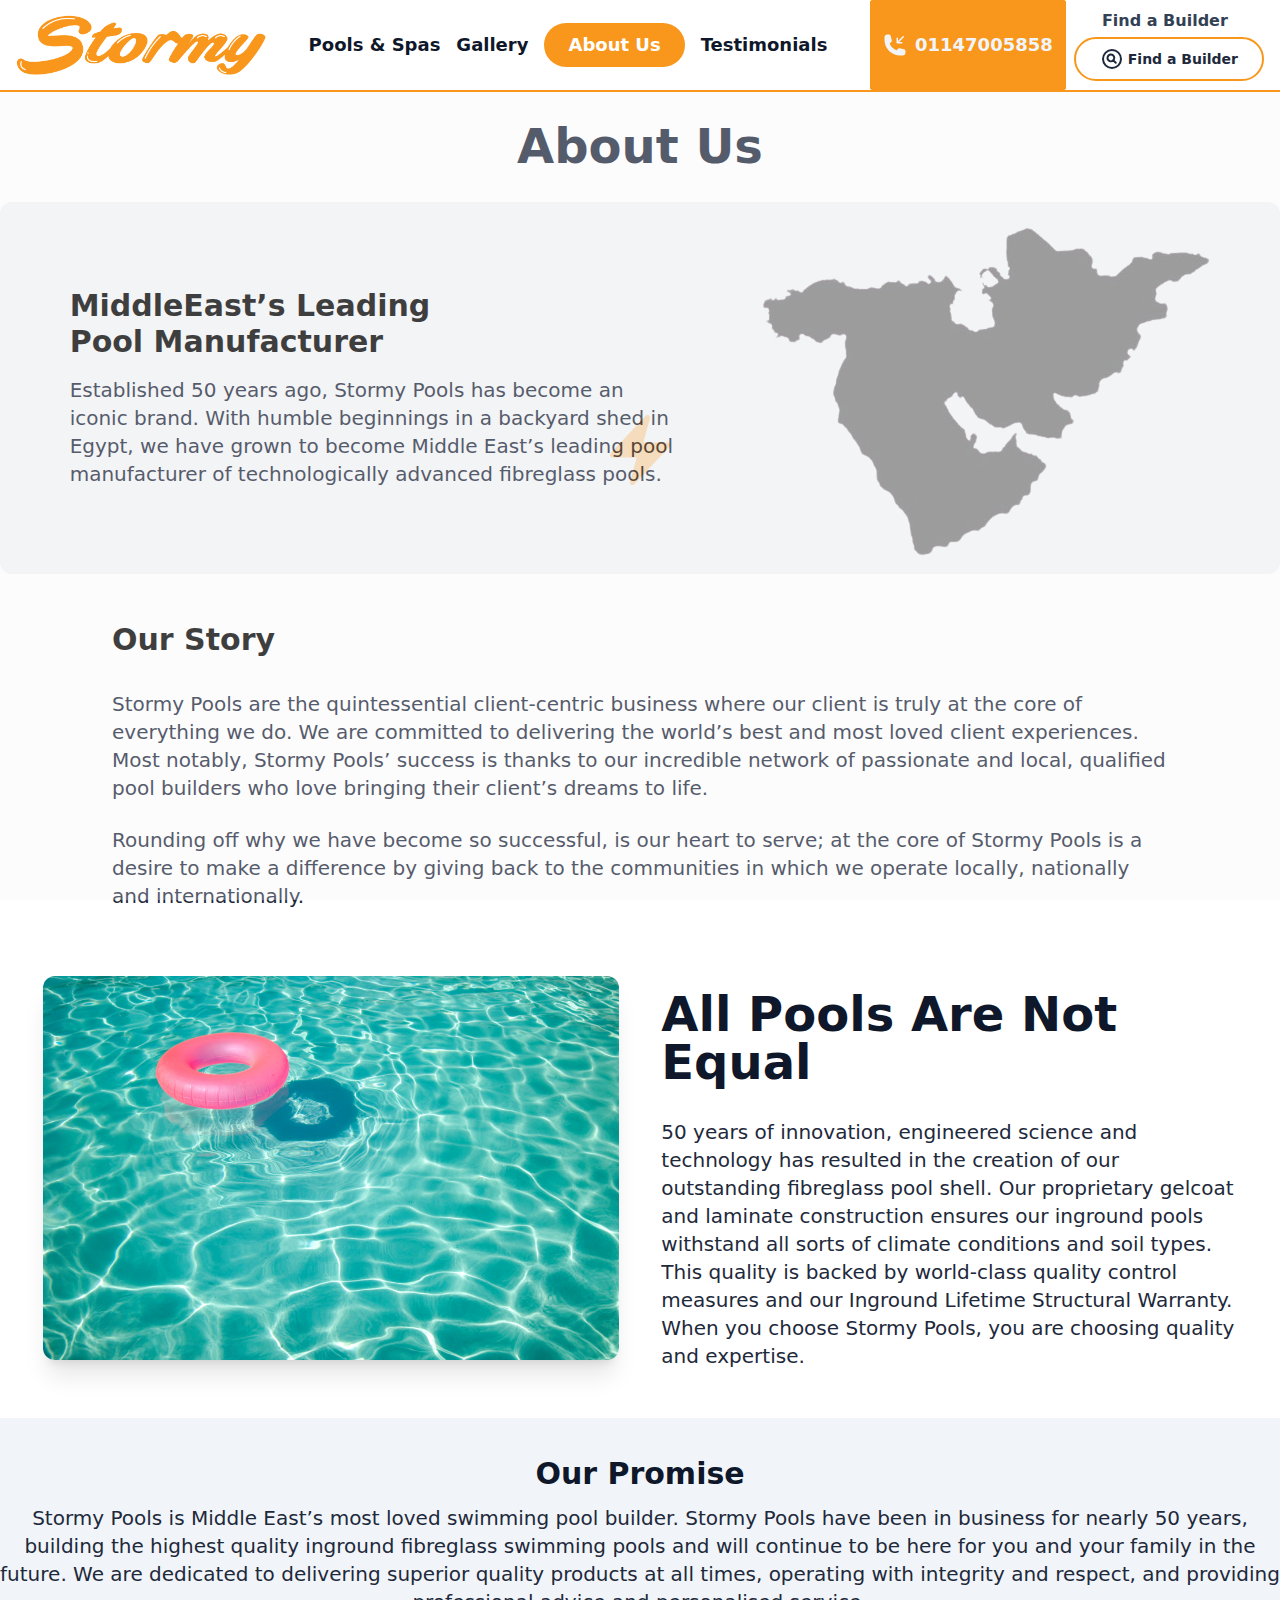
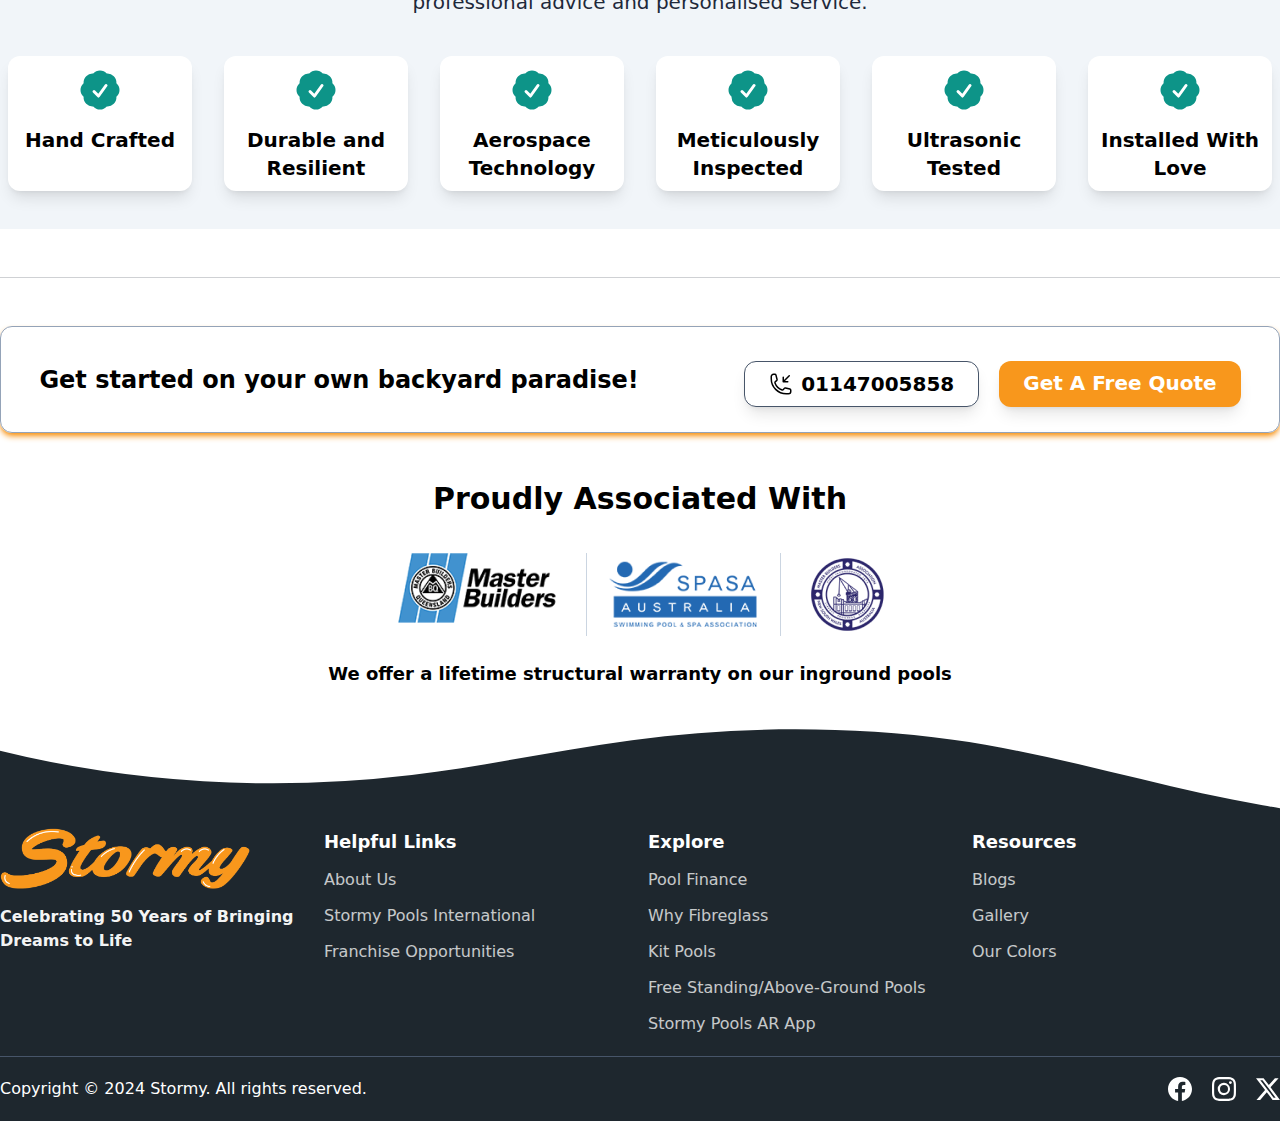
==== commit 04d0a2ee: "my latest updates" ====
--- a/about.html
+++ b/about.html
@@ -5,6 +5,10 @@
     <meta name="viewport" content="width=device-width, initial-scale=1.0">
     <title>About Us</title>
     <link rel="stylesheet" href="output.css">
+    <link rel="apple-touch-icon" sizes="180x180" href="apple-touch-icon.png">
+    <link rel="icon" type="image/png" sizes="32x32" href="favicon-32x32.png">
+    <link rel="icon" type="image/png" sizes="16x16" href="favicon-16x16.png">
+    <link rel="manifest" href="site.webmanifest">
     <style>
 
         .hazem {
